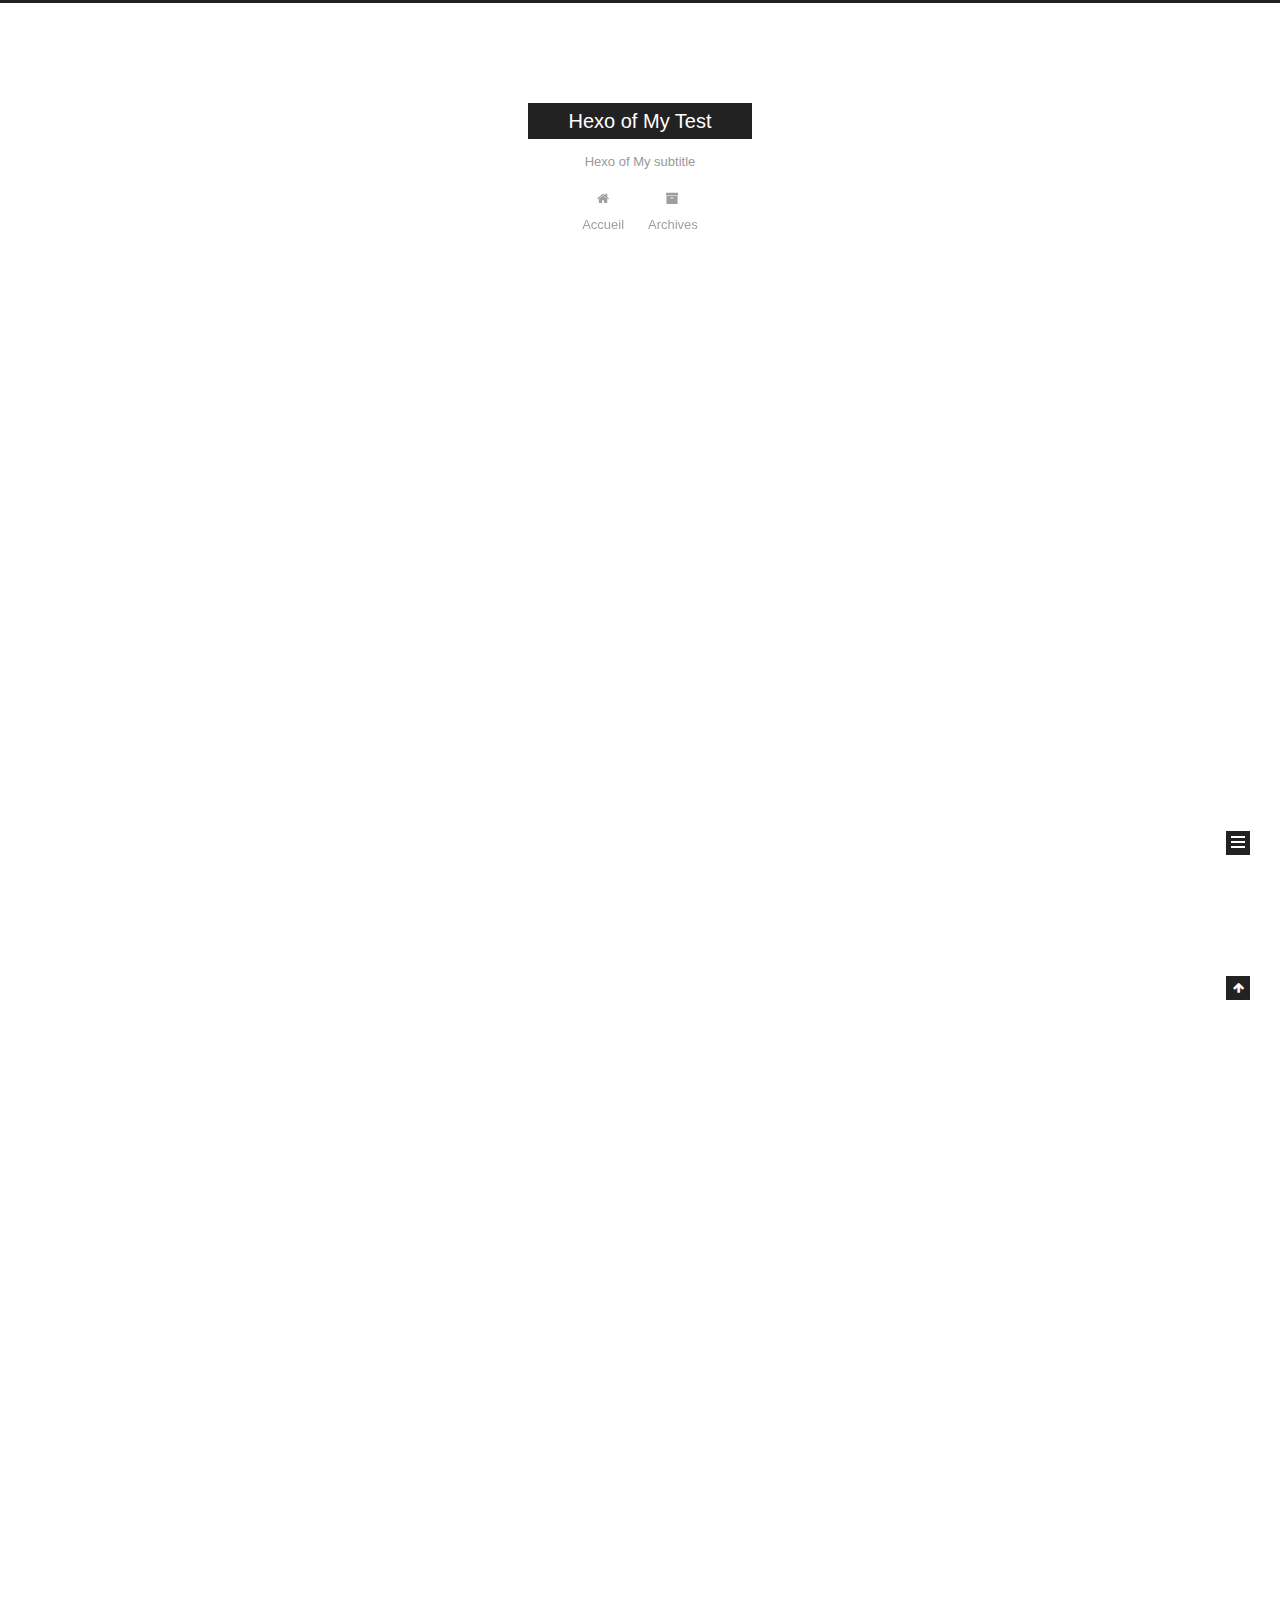
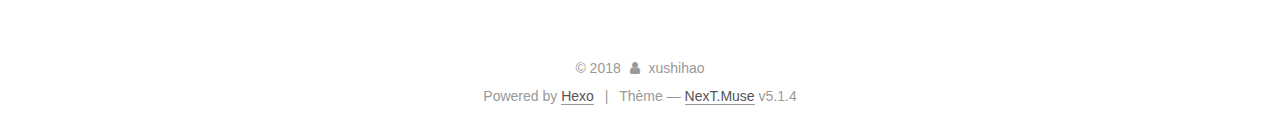
==== index.html @ 375bf076 "Site updated: 2018-01-05 14:27:54" ====
<!DOCTYPE html>



  


<html class="theme-next muse use-motion" lang="zh-CN">
<head>
  <meta charset="UTF-8"/>
<meta http-equiv="X-UA-Compatible" content="IE=edge" />
<meta name="viewport" content="width=device-width, initial-scale=1, maximum-scale=1"/>
<meta name="theme-color" content="#222">









<meta http-equiv="Cache-Control" content="no-transform" />
<meta http-equiv="Cache-Control" content="no-siteapp" />
















  
  
  <link href="/lib/fancybox/source/jquery.fancybox.css?v=2.1.5" rel="stylesheet" type="text/css" />







<link href="/lib/font-awesome/css/font-awesome.min.css?v=4.6.2" rel="stylesheet" type="text/css" />

<link href="/css/main.css?v=5.1.4" rel="stylesheet" type="text/css" />


  <link rel="apple-touch-icon" sizes="180x180" href="/images/apple-touch-icon-next.png?v=5.1.4">


  <link rel="icon" type="image/png" sizes="32x32" href="/images/favicon-32x32-next.png?v=5.1.4">


  <link rel="icon" type="image/png" sizes="16x16" href="/images/favicon-16x16-next.png?v=5.1.4">


  <link rel="mask-icon" href="/images/logo.svg?v=5.1.4" color="#222">





  <meta name="keywords" content="Hexo, NexT" />










<meta name="description" content="Hexo of My description">
<meta property="og:type" content="website">
<meta property="og:title" content="Hexo of My Test">
<meta property="og:url" content="http://shihaoxu.github.io/index.html">
<meta property="og:site_name" content="Hexo of My Test">
<meta property="og:description" content="Hexo of My description">
<meta property="og:locale" content="zh-CN">
<meta name="twitter:card" content="summary">
<meta name="twitter:title" content="Hexo of My Test">
<meta name="twitter:description" content="Hexo of My description">



<script type="text/javascript" id="hexo.configurations">
  var NexT = window.NexT || {};
  var CONFIG = {
    root: '/',
    scheme: 'Muse',
    version: '5.1.4',
    sidebar: {"position":"left","display":"post","offset":12,"b2t":false,"scrollpercent":false,"onmobile":false},
    fancybox: true,
    tabs: true,
    motion: {"enable":true,"async":false,"transition":{"post_block":"fadeIn","post_header":"slideDownIn","post_body":"slideDownIn","coll_header":"slideLeftIn","sidebar":"slideUpIn"}},
    duoshuo: {
      userId: '0',
      author: 'Author'
    },
    algolia: {
      applicationID: '',
      apiKey: '',
      indexName: '',
      hits: {"per_page":10},
      labels: {"input_placeholder":"Search for Posts","hits_empty":"We didn't find any results for the search: ${query}","hits_stats":"${hits} results found in ${time} ms"}
    }
  };
</script>



  <link rel="canonical" href="http://shihaoxu.github.io/"/>





  <title>Hexo of My Test</title>
  








</head>

<body itemscope itemtype="http://schema.org/WebPage" lang="zh-CN">

  
  
    
  

  <div class="container sidebar-position-left 
  page-home">
    <div class="headband"></div>

    <header id="header" class="header" itemscope itemtype="http://schema.org/WPHeader">
      <div class="header-inner"><div class="site-brand-wrapper">
  <div class="site-meta ">
    

    <div class="custom-logo-site-title">
      <a href="/"  class="brand" rel="start">
        <span class="logo-line-before"><i></i></span>
        <span class="site-title">Hexo of My Test</span>
        <span class="logo-line-after"><i></i></span>
      </a>
    </div>
      
        <p class="site-subtitle">Hexo of My subtitle</p>
      
  </div>

  <div class="site-nav-toggle">
    <button>
      <span class="btn-bar"></span>
      <span class="btn-bar"></span>
      <span class="btn-bar"></span>
    </button>
  </div>
</div>

<nav class="site-nav">
  

  
    <ul id="menu" class="menu">
      
        
        <li class="menu-item menu-item-home">
          <a href="/" rel="section">
            
              <i class="menu-item-icon fa fa-fw fa-home"></i> <br />
            
            Accueil
          </a>
        </li>
      
        
        <li class="menu-item menu-item-archives">
          <a href="/archives/" rel="section">
            
              <i class="menu-item-icon fa fa-fw fa-archive"></i> <br />
            
            Archives
          </a>
        </li>
      

      
    </ul>
  

  
</nav>



 </div>
    </header>

    <main id="main" class="main">
      <div class="main-inner">
        <div class="content-wrap">
          <div id="content" class="content">
            
  <section id="posts" class="posts-expand">
    
      

  

  
  
  

  <article class="post post-type-normal" itemscope itemtype="http://schema.org/Article">
  
  
  
  <div class="post-block">
    <link itemprop="mainEntityOfPage" href="http://shihaoxu.github.io/2018/01/05/文章标题/">

    <span hidden itemprop="author" itemscope itemtype="http://schema.org/Person">
      <meta itemprop="name" content="xushihao">
      <meta itemprop="description" content="">
      <meta itemprop="image" content="/images/avatar.gif">
    </span>

    <span hidden itemprop="publisher" itemscope itemtype="http://schema.org/Organization">
      <meta itemprop="name" content="Hexo of My Test">
    </span>

    
      <header class="post-header">

        
        
          <h1 class="post-title" itemprop="name headline">
                
                <a class="post-title-link" href="/2018/01/05/文章标题/" itemprop="url">文章标题</a></h1>
        

        <div class="post-meta">
          <span class="post-time">
            
              <span class="post-meta-item-icon">
                <i class="fa fa-calendar-o"></i>
              </span>
              
                <span class="post-meta-item-text">Posté le</span>
              
              <time title="Post created" itemprop="dateCreated datePublished" datetime="2018-01-05T14:06:37+08:00">
                2018-01-05
              </time>
            

            

            
          </span>

          

          
            
          

          
          

          

          

          

        </div>
      </header>
    

    
    
    
    <div class="post-body" itemprop="articleBody">

      
      

      
        
          
            <p>您好，欢迎来到污妖王的世界</p>

          
        
      
    </div>
    
    
    

    

    

    

    <footer class="post-footer">
      

      

      

      
      
        <div class="post-eof"></div>
      
    </footer>
  </div>
  
  
  
  </article>


    
      

  

  
  
  

  <article class="post post-type-normal" itemscope itemtype="http://schema.org/Article">
  
  
  
  <div class="post-block">
    <link itemprop="mainEntityOfPage" href="http://shihaoxu.github.io/2018/01/04/hello-world/">

    <span hidden itemprop="author" itemscope itemtype="http://schema.org/Person">
      <meta itemprop="name" content="xushihao">
      <meta itemprop="description" content="">
      <meta itemprop="image" content="/images/avatar.gif">
    </span>

    <span hidden itemprop="publisher" itemscope itemtype="http://schema.org/Organization">
      <meta itemprop="name" content="Hexo of My Test">
    </span>

    
      <header class="post-header">

        
        
          <h1 class="post-title" itemprop="name headline">
                
                <a class="post-title-link" href="/2018/01/04/hello-world/" itemprop="url">Hello World</a></h1>
        

        <div class="post-meta">
          <span class="post-time">
            
              <span class="post-meta-item-icon">
                <i class="fa fa-calendar-o"></i>
              </span>
              
                <span class="post-meta-item-text">Posté le</span>
              
              <time title="Post created" itemprop="dateCreated datePublished" datetime="2018-01-04T15:15:07+08:00">
                2018-01-04
              </time>
            

            

            
          </span>

          

          
            
          

          
          

          

          

          

        </div>
      </header>
    

    
    
    
    <div class="post-body" itemprop="articleBody">

      
      

      
        
          
            <p>Welcome to <a href="https://hexo.io/" target="_blank" rel="noopener">Hexo</a>! This is your very first post. Check <a href="https://hexo.io/docs/" target="_blank" rel="noopener">documentation</a> for more info. If you get any problems when using Hexo, you can find the answer in <a href="https://hexo.io/docs/troubleshooting.html" target="_blank" rel="noopener">troubleshooting</a> or you can ask me on <a href="https://github.com/hexojs/hexo/issues" target="_blank" rel="noopener">GitHub</a>.</p>
<h2 id="Quick-Start"><a href="#Quick-Start" class="headerlink" title="Quick Start"></a>Quick Start</h2><h3 id="Create-a-new-post"><a href="#Create-a-new-post" class="headerlink" title="Create a new post"></a>Create a new post</h3><figure class="highlight bash"><table><tr><td class="gutter"><pre><span class="line">1</span><br></pre></td><td class="code"><pre><span class="line">$ hexo new <span class="string">"My New Post"</span></span><br></pre></td></tr></table></figure>
<p>More info: <a href="https://hexo.io/docs/writing.html" target="_blank" rel="noopener">Writing</a></p>
<h3 id="Run-server"><a href="#Run-server" class="headerlink" title="Run server"></a>Run server</h3><figure class="highlight bash"><table><tr><td class="gutter"><pre><span class="line">1</span><br></pre></td><td class="code"><pre><span class="line">$ hexo server</span><br></pre></td></tr></table></figure>
<p>More info: <a href="https://hexo.io/docs/server.html" target="_blank" rel="noopener">Server</a></p>
<h3 id="Generate-static-files"><a href="#Generate-static-files" class="headerlink" title="Generate static files"></a>Generate static files</h3><figure class="highlight bash"><table><tr><td class="gutter"><pre><span class="line">1</span><br></pre></td><td class="code"><pre><span class="line">$ hexo generate</span><br></pre></td></tr></table></figure>
<p>More info: <a href="https://hexo.io/docs/generating.html" target="_blank" rel="noopener">Generating</a></p>
<h3 id="Deploy-to-remote-sites"><a href="#Deploy-to-remote-sites" class="headerlink" title="Deploy to remote sites"></a>Deploy to remote sites</h3><figure class="highlight bash"><table><tr><td class="gutter"><pre><span class="line">1</span><br></pre></td><td class="code"><pre><span class="line">$ hexo deploy</span><br></pre></td></tr></table></figure>
<p>More info: <a href="https://hexo.io/docs/deployment.html" target="_blank" rel="noopener">Deployment</a></p>

          
        
      
    </div>
    
    
    

    

    

    

    <footer class="post-footer">
      

      

      

      
      
        <div class="post-eof"></div>
      
    </footer>
  </div>
  
  
  
  </article>


    
  </section>

  


          </div>
          


          

        </div>
        
          
  
  <div class="sidebar-toggle">
    <div class="sidebar-toggle-line-wrap">
      <span class="sidebar-toggle-line sidebar-toggle-line-first"></span>
      <span class="sidebar-toggle-line sidebar-toggle-line-middle"></span>
      <span class="sidebar-toggle-line sidebar-toggle-line-last"></span>
    </div>
  </div>

  <aside id="sidebar" class="sidebar">
    
    <div class="sidebar-inner">

      

      

      <section class="site-overview-wrap sidebar-panel sidebar-panel-active">
        <div class="site-overview">
          <div class="site-author motion-element" itemprop="author" itemscope itemtype="http://schema.org/Person">
            
              <p class="site-author-name" itemprop="name">xushihao</p>
              <p class="site-description motion-element" itemprop="description">Hexo of My description</p>
          </div>

          <nav class="site-state motion-element">

            
              <div class="site-state-item site-state-posts">
              
                <a href="/archives/">
              
                  <span class="site-state-item-count">2</span>
                  <span class="site-state-item-name">articles</span>
                </a>
              </div>
            

            

            

          </nav>

          

          

          
          

          
          

          

        </div>
      </section>

      

      

    </div>
  </aside>


        
      </div>
    </main>

    <footer id="footer" class="footer">
      <div class="footer-inner">
        <div class="copyright">&copy; <span itemprop="copyrightYear">2018</span>
  <span class="with-love">
    <i class="fa fa-user"></i>
  </span>
  <span class="author" itemprop="copyrightHolder">xushihao</span>

  
</div>


  <div class="powered-by">Powered by <a class="theme-link" target="_blank" href="https://hexo.io">Hexo</a></div>



  <span class="post-meta-divider">|</span>



  <div class="theme-info">Thème &mdash; <a class="theme-link" target="_blank" href="https://github.com/iissnan/hexo-theme-next">NexT.Muse</a> v5.1.4</div>




        







        
      </div>
    </footer>

    
      <div class="back-to-top">
        <i class="fa fa-arrow-up"></i>
        
      </div>
    

    

  </div>

  

<script type="text/javascript">
  if (Object.prototype.toString.call(window.Promise) !== '[object Function]') {
    window.Promise = null;
  }
</script>









  












  
  
    <script type="text/javascript" src="/lib/jquery/index.js?v=2.1.3"></script>
  

  
  
    <script type="text/javascript" src="/lib/fastclick/lib/fastclick.min.js?v=1.0.6"></script>
  

  
  
    <script type="text/javascript" src="/lib/jquery_lazyload/jquery.lazyload.js?v=1.9.7"></script>
  

  
  
    <script type="text/javascript" src="/lib/velocity/velocity.min.js?v=1.2.1"></script>
  

  
  
    <script type="text/javascript" src="/lib/velocity/velocity.ui.min.js?v=1.2.1"></script>
  

  
  
    <script type="text/javascript" src="/lib/fancybox/source/jquery.fancybox.pack.js?v=2.1.5"></script>
  


  


  <script type="text/javascript" src="/js/src/utils.js?v=5.1.4"></script>

  <script type="text/javascript" src="/js/src/motion.js?v=5.1.4"></script>



  
  

  

  


  <script type="text/javascript" src="/js/src/bootstrap.js?v=5.1.4"></script>



  


  




	





  





  












  





  

  

  

  
  

  

  

  

</body>
</html>
---- css/main.css ----
/* normalize.css v3.0.2 | MIT License | git.io/normalize */
html {
  font-family: sans-serif; /* 1 */
  -ms-text-size-adjust: 100%; /* 2 */
  -webkit-text-size-adjust: 100%; /* 2 */
}
body {
  margin: 0;
}
article,
aside,
details,
figcaption,
figure,
footer,
header,
hgroup,
main,
menu,
nav,
section,
summary {
  display: block;
}
audio,
canvas,
progress,
video {
  display: inline-block; /* 1 */
  vertical-align: baseline; /* 2 */
}
audio:not([controls]) {
  display: none;
  height: 0;
}
[hidden],
template {
  display: none;
}
a {
  background-color: transparent;
}
a:active,
a:hover {
  outline: 0;
}
abbr[title] {
  border-bottom: 1px dotted;
}
b,
strong {
  font-weight: bold;
}
dfn {
  font-style: italic;
}
h1 {
  font-size: 2em;
  margin: 0.67em 0;
}
mark {
  background: #ff0;
  color: #000;
}
small {
  font-size: 80%;
}
sub,
sup {
  font-size: 75%;
  line-height: 0;
  position: relative;
  vertical-align: baseline;
}
sup {
  top: -0.5em;
}
sub {
  bottom: -0.25em;
}
img {
  border: 0;
}
svg:not(:root) {
  overflow: hidden;
}
figure {
  margin: 1em 40px;
}
hr {
  -moz-box-sizing: content-box;
  box-sizing: content-box;
  height: 0;
}
pre {
  overflow: auto;
}
code,
kbd,
pre,
samp {
  font-family: monospace, monospace;
  font-size: 1em;
}
button,
input,
optgroup,
select,
textarea {
  color: inherit; /* 1 */
  font: inherit; /* 2 */
  margin: 0; /* 3 */
}
button {
  overflow: visible;
}
button,
select {
  text-transform: none;
}
button,
html input[type="button"],
input[type="reset"],
input[type="submit"] {
  -webkit-appearance: button; /* 2 */
  cursor: pointer; /* 3 */
}
button[disabled],
html input[disabled] {
  cursor: default;
}
button::-moz-focus-inner,
input::-moz-focus-inner {
  border: 0;
  padding: 0;
}
input {
  line-height: normal;
}
input[type="checkbox"],
input[type="radio"] {
  box-sizing: border-box; /* 1 */
  padding: 0; /* 2 */
}
input[type="number"]::-webkit-inner-spin-button,
input[type="number"]::-webkit-outer-spin-button {
  height: auto;
}
input[type="search"] {
  -webkit-appearance: textfield; /* 1 */
  -moz-box-sizing: content-box;
  -webkit-box-sizing: content-box; /* 2 */
  box-sizing: content-box;
}
input[type="search"]::-webkit-search-cancel-button,
input[type="search"]::-webkit-search-decoration {
  -webkit-appearance: none;
}
fieldset {
  border: 1px solid #c0c0c0;
  margin: 0 2px;
  padding: 0.35em 0.625em 0.75em;
}
legend {
  border: 0; /* 1 */
  padding: 0; /* 2 */
}
textarea {
  overflow: auto;
}
optgroup {
  font-weight: bold;
}
table {
  border-collapse: collapse;
  border-spacing: 0;
}
td,
th {
  padding: 0;
}
::selection {
  background: #262a30;
  color: #fff;
}
body {
  position: relative;
  font-family: 'Lato', "PingFang SC", "Microsoft YaHei", sans-serif;
  font-size: 14px;
  line-height: 2;
  color: #555;
  background: #fff;
}
@media (max-width: 767px) {
  body {
    padding-right: 0 !important;
  }
}
@media (min-width: 768px) and (max-width: 991px) {
  body {
    padding-right: 0 !important;
  }
}
@media (min-width: 1600px) {
  body {
    font-size: 16px;
  }
}
h1,
h2,
h3,
h4,
h5,
h6 {
  margin: 0;
  padding: 0;
  font-weight: bold;
  line-height: 1.5;
  font-family: 'Lato', "PingFang SC", "Microsoft YaHei", sans-serif;
}
h2,
h3,
h4,
h5,
h6 {
  margin: 20px 0 15px;
}
h1 {
  font-size: 22px;
}
@media (max-width: 767px) {
  h1 {
    font-size: 18px;
  }
}
h2 {
  font-size: 20px;
}
@media (max-width: 767px) {
  h2 {
    font-size: 16px;
  }
}
h3 {
  font-size: 18px;
}
@media (max-width: 767px) {
  h3 {
    font-size: 14px;
  }
}
h4 {
  font-size: 16px;
}
@media (max-width: 767px) {
  h4 {
    font-size: 12px;
  }
}
h5 {
  font-size: 14px;
}
@media (max-width: 767px) {
  h5 {
    font-size: 10px;
  }
}
h6 {
  font-size: 12px;
}
@media (max-width: 767px) {
  h6 {
    font-size: 8px;
  }
}
p {
  margin: 0 0 20px 0;
}
a {
  color: #555;
  text-decoration: none;
  outline: none;
  border-bottom: 1px solid #999;
  word-wrap: break-word;
}
a:hover {
  color: #222;
  border-bottom-color: #222;
}
blockquote {
  margin: 0;
  padding: 0;
}
img {
  display: block;
  margin: auto;
  max-width: 100%;
  height: auto;
}
hr {
  margin: 40px 0;
  height: 3px;
  border: none;
  background-color: #ddd;
  background-image: repeating-linear-gradient(-45deg, #fff, #fff 4px, transparent 4px, transparent 8px);
}
blockquote {
  padding: 0 15px;
  color: #666;
  border-left: 4px solid #ddd;
}
blockquote cite::before {
  content: "-";
  padding: 0 5px;
}
dt {
  font-weight: 700;
}
dd {
  margin: 0;
  padding: 0;
}
kbd {
  border: 1px solid #ccc;
  border-radius: 0.2em;
  box-shadow: 0.1em 0.1em 0.2em rgba(0,0,0,0.1);
  background-color: #f9f9f9;
  font-family: inherit;
  background-image: -webkit-linear-gradient(top, #eee, #fff, #eee);
  padding: 0.1em 0.3em;
  white-space: nowrap;
}
.text-left {
  text-align: left;
}
.text-center {
  text-align: center;
}
.text-right {
  text-align: right;
}
.text-justify {
  text-align: justify;
}
.text-nowrap {
  white-space: nowrap;
}
.text-lowercase {
  text-transform: lowercase;
}
.text-uppercase {
  text-transform: uppercase;
}
.text-capitalize {
  text-transform: capitalize;
}
.center-block {
  display: block;
  margin-left: auto;
  margin-right: auto;
}
.clearfix:before,
.clearfix:after {
  content: " ";
  display: table;
}
.clearfix:after {
  clear: both;
}
.pullquote {
  width: 45%;
}
.pullquote.left {
  float: left;
  margin-left: 5px;
  margin-right: 10px;
}
.pullquote.right {
  float: right;
  margin-left: 10px;
  margin-right: 5px;
}
.affix.affix.affix {
  position: fixed;
}
.translation {
  margin-top: -20px;
  font-size: 14px;
  color: #999;
}
.scrollbar-measure {
  width: 100px;
  height: 100px;
  overflow: scroll;
  position: absolute;
  top: -9999px;
}
.use-motion .motion-element {
  opacity: 0;
}
table {
  margin: 20px 0;
  width: 100%;
  border-collapse: collapse;
  border-spacing: 0;
  border: 1px solid #ddd;
  font-size: 14px;
  table-layout: fixed;
  word-wrap: break-all;
}
table>tbody>tr:nth-of-type(odd) {
  background-color: #f9f9f9;
}
table>tbody>tr:hover {
  background-color: #f5f5f5;
}
caption,
th,
td {
  padding: 8px;
  text-align: left;
  vertical-align: middle;
  font-weight: normal;
}
th,
td {
  border-bottom: 3px solid #ddd;
  border-right: 1px solid #eee;
}
th {
  padding-bottom: 10px;
  font-weight: 700;
}
td {
  border-bottom-width: 1px;
}
html,
body {
  height: 100%;
}
.container {
  position: relative;
  min-height: 100%;
}
.header-inner {
  margin: 0 auto;
  padding: 100px 0 70px;
  width: 700px;
}
@media (min-width: 1600px) {
  .container .header-inner {
    width: 900px;
  }
}
.main {
  padding-bottom: 150px;
}
.main-inner {
  margin: 0 auto;
  width: 700px;
}
@media (min-width: 1600px) {
  .container .main-inner {
    width: 900px;
  }
}
.footer {
  position: absolute;
  left: 0;
  bottom: 0;
  width: 100%;
  min-height: 50px;
}
.footer-inner {
  box-sizing: border-box;
  margin: 20px auto;
  width: 700px;
}
@media (min-width: 1600px) {
  .container .footer-inner {
    width: 900px;
  }
}
pre,
.highlight {
  overflow: auto;
  margin: 20px 0;
  padding: 0;
  font-size: 13px;
  color: #4d4d4c;
  background: #f7f7f7;
  line-height: 1.6;
}
pre,
code {
  font-family: consolas, Menlo, "PingFang SC", "Microsoft YaHei", monospace;
}
code {
  padding: 2px 4px;
  word-wrap: break-word;
  color: #555;
  background: #eee;
  border-radius: 3px;
  font-size: 13px;
}
pre {
  padding: 10px;
}
pre code {
  padding: 0;
  color: #4d4d4c;
  background: none;
  text-shadow: none;
}
.highlight {
  border-radius: 1px;
}
.highlight pre {
  border: none;
  margin: 0;
  padding: 10px 0;
}
.highlight table {
  margin: 0;
  width: auto;
  border: none;
}
.highlight td {
  border: none;
  padding: 0;
}
.highlight figcaption {
  font-size: 1em;
  color: #4d4d4c;
  line-height: 1em;
  margin-bottom: 1em;
}
.highlight figcaption:before,
.highlight figcaption:after {
  content: " ";
  display: table;
}
.highlight figcaption:after {
  clear: both;
}
.highlight figcaption a {
  float: right;
  color: #4d4d4c;
}
.highlight figcaption a:hover {
  border-bottom-color: #4d4d4c;
}
.highlight .gutter pre {
  padding-left: 10px;
  padding-right: 10px;
  color: #869194;
  text-align: right;
  background-color: #eff2f3;
}
.highlight .code pre {
  width: 100%;
  padding-left: 10px;
  padding-right: 10px;
  background-color: #f7f7f7;
}
.highlight .line {
  height: 20px;
}
.gutter {
  -webkit-user-select: none;
  -moz-user-select: none;
  -ms-user-select: none;
  user-select: none;
}
.gist table {
  width: auto;
}
.gist table td {
  border: none;
}
pre .deletion {
  background: #fdd;
}
pre .addition {
  background: #dfd;
}
pre .meta {
  color: #8959a8;
}
pre .comment {
  color: #8e908c;
}
pre .variable,
pre .attribute,
pre .tag,
pre .regexp,
pre .ruby .constant,
pre .xml .tag .title,
pre .xml .pi,
pre .xml .doctype,
pre .html .doctype,
pre .css .id,
pre .css .class,
pre .css .pseudo {
  color: #c82829;
}
pre .number,
pre .preprocessor,
pre .built_in,
pre .literal,
pre .params,
pre .constant,
pre .command {
  color: #f5871f;
}
pre .ruby .class .title,
pre .css .rules .attribute,
pre .string,
pre .value,
pre .inheritance,
pre .header,
pre .ruby .symbol,
pre .xml .cdata,
pre .special,
pre .number,
pre .formula {
  color: #718c00;
}
pre .title,
pre .css .hexcolor {
  color: #3e999f;
}
pre .function,
pre .python .decorator,
pre .python .title,
pre .ruby .function .title,
pre .ruby .title .keyword,
pre .perl .sub,
pre .javascript .title,
pre .coffeescript .title {
  color: #4271ae;
}
pre .keyword,
pre .javascript .function {
  color: #8959a8;
}
.full-image.full-image.full-image.full-image {
  border: none;
  max-width: 100%;
  width: auto;
  margin: 20px auto 25px;
}
@media (min-width: 992px) {
  .full-image.full-image.full-image.full-image {
    max-width: none;
    width: 110%;
    margin: 25px -5%;
  }
}
.blockquote-center,
.page-home .post-type-quote blockquote,
.page-post-detail .post-type-quote blockquote {
  position: relative;
  margin: 40px 0;
  padding: 0;
  border-left: none;
  text-align: center;
}
.blockquote-center::before,
.page-home .post-type-quote blockquote::before,
.page-post-detail .post-type-quote blockquote::before,
.blockquote-center::after,
.page-home .post-type-quote blockquote::after,
.page-post-detail .post-type-quote blockquote::after {
  position: absolute;
  content: ' ';
  display: block;
  width: 100%;
  height: 24px;
  opacity: 0.2;
  background-repeat: no-repeat;
  background-position: 0 -6px;
  background-size: 22px 22px;
}
.blockquote-center::before,
.page-home .post-type-quote blockquote::before,
.page-post-detail .post-type-quote blockquote::before {
  top: -20px;
  background-image: url("../images/quote-l.svg");
  border-top: 1px solid #ccc;
}
.blockquote-center::after,
.page-home .post-type-quote blockquote::after,
.page-post-detail .post-type-quote blockquote::after {
  bottom: -20px;
  background-image: url("../images/quote-r.svg");
  border-bottom: 1px solid #ccc;
  background-position: 100% 8px;
}
.blockquote-center p,
.page-home .post-type-quote blockquote p,
.page-post-detail .post-type-quote blockquote p,
.blockquote-center div,
.page-home .post-type-quote blockquote div,
.page-post-detail .post-type-quote blockquote div {
  text-align: center;
}
.post .post-body .group-picture img {
  box-sizing: border-box;
  padding: 0 3px;
  border: none;
}
.post .group-picture-row {
  overflow: hidden;
  margin-top: 6px;
}
.post .group-picture-row:first-child {
  margin-top: 0;
}
.post .group-picture-column {
  float: left;
}
.page-post-detail .post-body .group-picture-column {
  float: none;
  margin-top: 10px;
  width: auto !important;
}
.page-post-detail .post-body .group-picture-column img {
  margin: 0 auto;
}
.page-archive .group-picture-container {
  overflow: hidden;
}
.page-archive .group-picture-row {
  float: left;
}
.page-archive .group-picture-row:first-child {
  margin-top: 6px;
}
.page-archive .group-picture-column {
  max-width: 150px;
  max-height: 150px;
}
.post-body .note {
  position: relative;
  padding: 15px;
  margin-bottom: 20px;
  border: 1px solid #eee;
  border-left-width: 5px;
  border-radius: 3px;
}
.post-body .note h2,
.post-body .note h3,
.post-body .note h4,
.post-body .note h5,
.post-body .note h6 {
  margin-top: 0;
  margin-bottom: 0;
  border-bottom: initial;
  padding-top: 0 !important;
}
.post-body .note p:first-child,
.post-body .note ul:first-child,
.post-body .note ol:first-child,
.post-body .note table:first-child,
.post-body .note pre:first-child,
.post-body .note blockquote:first-child {
  margin-top: 0;
}
.post-body .note p:last-child,
.post-body .note ul:last-child,
.post-body .note ol:last-child,
.post-body .note table:last-child,
.post-body .note pre:last-child,
.post-body .note blockquote:last-child {
  margin-bottom: 0;
}
.post-body .note.default {
  border-left-color: #777;
}
.post-body .note.default h2,
.post-body .note.default h3,
.post-body .note.default h4,
.post-body .note.default h5,
.post-body .note.default h6 {
  color: #777;
}
.post-body .note.primary {
  border-left-color: #6f42c1;
}
.post-body .note.primary h2,
.post-body .note.primary h3,
.post-body .note.primary h4,
.post-body .note.primary h5,
.post-body .note.primary h6 {
  color: #6f42c1;
}
.post-body .note.info {
  border-left-color: #428bca;
}
.post-body .note.info h2,
.post-body .note.info h3,
.post-body .note.info h4,
.post-body .note.info h5,
.post-body .note.info h6 {
  color: #428bca;
}
.post-body .note.success {
  border-left-color: #5cb85c;
}
.post-body .note.success h2,
.post-body .note.success h3,
.post-body .note.success h4,
.post-body .note.success h5,
.post-body .note.success h6 {
  color: #5cb85c;
}
.post-body .note.warning {
  border-left-color: #f0ad4e;
}
.post-body .note.warning h2,
.post-body .note.warning h3,
.post-body .note.warning h4,
.post-body .note.warning h5,
.post-body .note.warning h6 {
  color: #f0ad4e;
}
.post-body .note.danger {
  border-left-color: #d9534f;
}
.post-body .note.danger h2,
.post-body .note.danger h3,
.post-body .note.danger h4,
.post-body .note.danger h5,
.post-body .note.danger h6 {
  color: #d9534f;
}
.post-body .label {
  display: inline;
  padding: 0 2px;
  white-space: nowrap;
}
.post-body .label.default {
  background-color: #f0f0f0;
}
.post-body .label.primary {
  background-color: #efe6f7;
}
.post-body .label.info {
  background-color: #e5f2f8;
}
.post-body .label.success {
  background-color: #e7f4e9;
}
.post-body .label.warning {
  background-color: #fcf6e1;
}
.post-body .label.danger {
  background-color: #fae8eb;
}
.post-body .tabs {
  position: relative;
  display: block;
  margin-bottom: 20px;
  padding-top: 10px;
}
.post-body .tabs ul.nav-tabs {
  margin: 0;
  padding: 0;
  display: flex;
  margin-bottom: -1px;
}
@media (max-width: 413px) {
  .post-body .tabs ul.nav-tabs {
    display: block;
    margin-bottom: 5px;
  }
}
.post-body .tabs ul.nav-tabs li.tab {
  list-style-type: none !important;
  margin: 0 0.25em 0 0;
  border-top: 3px solid transparent;
  border-left: 1px solid transparent;
  border-right: 1px solid transparent;
}
@media (max-width: 413px) {
  .post-body .tabs ul.nav-tabs li.tab {
    margin: initial;
    border-top: 1px solid transparent;
    border-left: 3px solid transparent;
    border-right: 1px solid transparent;
    border-bottom: 1px solid transparent;
  }
}
.post-body .tabs ul.nav-tabs li.tab a {
  outline: 0;
  border-bottom: initial;
  display: block;
  line-height: 1.8em;
  padding: 0.25em 0.75em;
  transition-duration: 0.2s;
  transition-timing-function: ease-out;
  transition-delay: 0s;
}
.post-body .tabs ul.nav-tabs li.tab a i {
  width: 1.285714285714286em;
}
.post-body .tabs ul.nav-tabs li.tab.active {
  border-top: 3px solid #fc6423;
  border-left: 1px solid #ddd;
  border-right: 1px solid #ddd;
  background-color: #fff;
}
@media (max-width: 413px) {
  .post-body .tabs ul.nav-tabs li.tab.active {
    border-top: 1px solid #ddd;
    border-left: 3px solid #fc6423;
    border-right: 1px solid #ddd;
    border-bottom: 1px solid #ddd;
  }
}
.post-body .tabs ul.nav-tabs li.tab.active a {
  cursor: default;
  color: #555;
}
.post-body .tabs .tab-content {
  background-color: #fff;
}
.post-body .tabs .tab-content .tab-pane {
  border: 1px solid #ddd;
  padding: 20px 20px 0 20px;
}
.post-body .tabs .tab-content .tab-pane:not(.active) {
  display: none !important;
}
.post-body .tabs .tab-content .tab-pane.active {
  display: block !important;
}
.btn {
  display: inline-block;
  padding: 0 20px;
  font-size: 14px;
  color: #fff;
  background: #222;
  border: 2px solid #222;
  text-decoration: none;
  border-radius: 0;
  transition-property: background-color;
  transition-duration: 0.2s;
  transition-timing-function: ease-in-out;
  transition-delay: 0s;
  line-height: 2;
}
.btn:hover {
  border-color: #222;
  color: #222;
  background: #fff;
}
.btn +.btn {
  margin: 0 0 8px 8px;
}
.btn .fa-fw {
  width: 1.285714285714286em;
  text-align: left;
}
.btn-bar {
  display: block;
  width: 22px;
  height: 2px;
  background: #555;
  border-radius: 1px;
}
.btn-bar+.btn-bar {
  margin-top: 4px;
}
.pagination {
  margin: 120px 0 40px;
  text-align: center;
  border-top: 1px solid #eee;
}
.page-number-basic,
.pagination .prev,
.pagination .next,
.pagination .page-number,
.pagination .space {
  display: inline-block;
  position: relative;
  top: -1px;
  margin: 0 10px;
  padding: 0 11px;
}
@media (max-width: 767px) {
  .page-number-basic,
  .pagination .prev,
  .pagination .next,
  .pagination .page-number,
  .pagination .space {
    margin: 0 5px;
  }
}
.pagination .prev,
.pagination .next,
.pagination .page-number {
  border-bottom: 0;
  border-top: 1px solid #eee;
  transition-property: border-color;
  transition-duration: 0.2s;
  transition-timing-function: ease-in-out;
  transition-delay: 0s;
}
.pagination .prev:hover,
.pagination .next:hover,
.pagination .page-number:hover {
  border-top-color: #222;
}
.pagination .space {
  padding: 0;
  margin: 0;
}
.pagination .prev {
  margin-left: 0;
}
.pagination .next {
  margin-right: 0;
}
.pagination .page-number.current {
  color: #fff;
  background: #ccc;
  border-top-color: #ccc;
}
@media (max-width: 767px) {
  .pagination {
    border-top: none;
  }
  .pagination .prev,
  .pagination .next,
  .pagination .page-number {
    margin-bottom: 10px;
    border-top: 0;
    border-bottom: 1px solid #eee;
    padding: 0 10px;
  }
  .pagination .prev:hover,
  .pagination .next:hover,
  .pagination .page-number:hover {
    border-bottom-color: #222;
  }
}
.comments {
  margin: 60px 20px 0;
}
.tag-cloud {
  text-align: center;
}
.tag-cloud a {
  display: inline-block;
  margin: 10px;
}
.back-to-top {
  box-sizing: border-box;
  position: fixed;
  bottom: -100px;
  right: 30px;
  z-index: 1050;
  padding: 0 6px;
  width: 24px;
  background: #222;
  font-size: 12px;
  opacity: 1;
  color: #fff;
  cursor: pointer;
  text-align: center;
  -webkit-transform: translateZ(0);
  transition-property: bottom;
  transition-duration: 0.2s;
  transition-timing-function: ease-in-out;
  transition-delay: 0s;
}
@media (min-width: 768px) and (max-width: 991px) {
  .back-to-top {
    display: none !important;
  }
}
@media (max-width: 767px) {
  .back-to-top {
    display: none !important;
  }
}
.back-to-top.back-to-top-on {
  bottom: 19px;
}
.header {
  background: transparent;
}
.header-inner {
  position: relative;
}
.headband {
  height: 3px;
  background: #222;
}
.site-meta {
  margin: 0;
  text-align: center;
}
@media (max-width: 767px) {
  .site-meta {
    text-align: center;
  }
}
.brand {
  position: relative;
  display: inline-block;
  padding: 0 40px;
  color: #fff;
  background: #222;
  border-bottom: none;
}
.brand:hover {
  color: #fff;
}
.logo {
  display: inline-block;
  margin-right: 5px;
  line-height: 36px;
  vertical-align: top;
}
.site-title {
  display: inline-block;
  vertical-align: top;
  line-height: 36px;
  font-size: 20px;
  font-weight: normal;
  font-family: 'Lato', "PingFang SC", "Microsoft YaHei", sans-serif;
}
.site-subtitle {
  margin-top: 10px;
  font-size: 13px;
  color: #999;
}
.use-motion .brand {
  opacity: 0;
}
.use-motion .logo,
.use-motion .site-title,
.use-motion .site-subtitle {
  opacity: 0;
  position: relative;
  top: -10px;
}
.site-nav-toggle {
  display: none;
  position: absolute;
  top: 10px;
  left: 10px;
}
@media (max-width: 767px) {
  .site-nav-toggle {
    display: block;
  }
}
.site-nav-toggle button {
  margin-top: 2px;
  padding: 9px 10px;
  background: transparent;
  border: none;
}
@media (max-width: 767px) {
  .site-nav {
    display: none;
    margin: 0 -10px;
    padding: 0 10px;
    clear: both;
    border-top: 1px solid #ddd;
  }
}
@media (min-width: 768px) and (max-width: 991px) {
  .site-nav {
    display: block !important;
  }
}
@media (min-width: 992px) {
  .site-nav {
    display: block !important;
  }
}
.menu {
  margin-top: 20px;
  padding-left: 0;
  text-align: center;
}
.menu .menu-item {
  display: inline-block;
  margin: 0 10px;
  list-style: none;
}
@media screen and (max-width: 767px) {
  .menu .menu-item {
    margin-top: 10px;
  }
}
.menu .menu-item a {
  display: block;
  font-size: 13px;
  line-height: inherit;
  border-bottom: 1px solid transparent;
  transition-property: border-color;
  transition-duration: 0.2s;
  transition-timing-function: ease-in-out;
  transition-delay: 0s;
}
.menu .menu-item a:hover {
  border-bottom-color: #222;
}
.menu .menu-item .fa {
  margin-right: 5px;
}
.use-motion .menu-item {
  opacity: 0;
}
.post-body {
  font-family: 'Lato', "PingFang SC", "Microsoft YaHei", sans-serif;
}
@media (max-width: 767px) {
  .post-body {
    word-break: break-word;
  }
}
.post-body .fancybox img {
  display: block !important;
  margin: 0 auto;
  cursor: pointer;
  cursor: zoom-in;
  cursor: -webkit-zoom-in;
}
.post-body .image-caption,
.post-body .figure .caption {
  margin: -20px auto 15px;
  text-align: center;
  font-size: 14px;
  color: #999;
  font-weight: bold;
  line-height: 1;
}
.post-sticky-flag {
  display: inline-block;
  font-size: 16px;
  -ms-transform: rotate(30deg);
  -webkit-transform: rotate(30deg);
  -moz-transform: rotate(30deg);
  -ms-transform: rotate(30deg);
  -o-transform: rotate(30deg);
  transform: rotate(30deg);
}
.use-motion .post-block,
.use-motion .pagination,
.use-motion .comments {
  opacity: 0;
}
.use-motion .post-header {
  opacity: 0;
}
.use-motion .post-body {
  opacity: 0;
}
.use-motion .collection-title {
  opacity: 0;
}
.posts-expand {
  padding-top: 40px;
}
@media (max-width: 767px) {
  .posts-expand {
    margin: 0 20px;
  }
  .post-body pre .gutter pre {
    padding-right: 10px;
  }
  .post-body .highlight {
    margin-left: 0px;
    margin-right: 0px;
    padding: 0;
  }
  .post-body .highlight .gutter pre {
    padding-right: 10px;
  }
}
@media (min-width: 992px) {
  .posts-expand .post-body {
    text-align: justify;
  }
}
.posts-expand .post-body h2,
.posts-expand .post-body h3,
.posts-expand .post-body h4,
.posts-expand .post-body h5,
.posts-expand .post-body h6 {
  padding-top: 10px;
}
.posts-expand .post-body h2 .header-anchor,
.posts-expand .post-body h3 .header-anchor,
.posts-expand .post-body h4 .header-anchor,
.posts-expand .post-body h5 .header-anchor,
.posts-expand .post-body h6 .header-anchor {
  float: right;
  margin-left: 10px;
  color: #ccc;
  border-bottom-style: none;
  visibility: hidden;
}
.posts-expand .post-body h2 .header-anchor:hover,
.posts-expand .post-body h3 .header-anchor:hover,
.posts-expand .post-body h4 .header-anchor:hover,
.posts-expand .post-body h5 .header-anchor:hover,
.posts-expand .post-body h6 .header-anchor:hover {
  color: inherit;
}
.posts-expand .post-body h2:hover .header-anchor,
.posts-expand .post-body h3:hover .header-anchor,
.posts-expand .post-body h4:hover .header-anchor,
.posts-expand .post-body h5:hover .header-anchor,
.posts-expand .post-body h6:hover .header-anchor {
  visibility: visible;
}
.posts-expand .post-body ul li {
  list-style: circle;
}
.posts-expand .post-body img {
  box-sizing: border-box;
  margin: auto;
  padding: 3px;
  border: 1px solid #ddd;
}
.posts-expand .post-body .fancybox img {
  margin: 0 auto 25px;
}
@media (max-width: 767px) {
  .posts-collapse {
    margin: 0 20px;
  }
  .posts-collapse .post-title,
  .posts-collapse .post-meta {
    display: block;
    width: auto;
    text-align: left;
  }
}
.posts-collapse {
  position: relative;
  z-index: 1010;
  margin-left: 55px;
}
.posts-collapse::after {
  content: " ";
  position: absolute;
  top: 20px;
  left: 0;
  margin-left: -2px;
  width: 4px;
  height: 100%;
  background: #f5f5f5;
  z-index: -1;
}
@media (max-width: 767px) {
  .posts-collapse {
    margin: 0 20px;
  }
}
.posts-collapse .collection-title {
  position: relative;
  margin: 60px 0;
}
.posts-collapse .collection-title h1,
.posts-collapse .collection-title h2 {
  margin-left: 20px;
}
.posts-collapse .collection-title small {
  color: #bbb;
  margin-left: 5px;
}
.posts-collapse .collection-title::before {
  content: " ";
  position: absolute;
  left: 0;
  top: 50%;
  margin-left: -4px;
  margin-top: -4px;
  width: 8px;
  height: 8px;
  background: #bbb;
  border-radius: 50%;
}
.posts-collapse .post {
  margin: 30px 0;
}
.posts-collapse .post-header {
  position: relative;
  transition-duration: 0.2s;
  transition-timing-function: ease-in-out;
  transition-delay: 0s;
  transition-property: border;
  border-bottom: 1px dashed #ccc;
}
.posts-collapse .post-header::before {
  content: " ";
  position: absolute;
  left: 0;
  top: 12px;
  width: 6px;
  height: 6px;
  margin-left: -4px;
  background: #bbb;
  border-radius: 50%;
  border: 1px solid #fff;
  transition-duration: 0.2s;
  transition-timing-function: ease-in-out;
  transition-delay: 0s;
  transition-property: background;
}
.posts-collapse .post-header:hover {
  border-bottom-color: #666;
}
.posts-collapse .post-header:hover::before {
  background: #222;
}
.posts-collapse .post-meta {
  position: absolute;
  font-size: 12px;
  left: 20px;
  top: 5px;
}
.posts-collapse .post-comments-count {
  display: none;
}
.posts-collapse .post-title {
  margin-left: 60px;
  font-size: 16px;
  font-weight: normal;
  line-height: inherit;
}
.posts-collapse .post-title::after {
  margin-left: 3px;
  opacity: 0.6;
}
.posts-collapse .post-title a {
  color: #666;
  border-bottom: none;
}
.page-home .post-type-quote .post-header,
.page-post-detail .post-type-quote .post-header,
.page-home .post-type-quote .post-tags,
.page-post-detail .post-type-quote .post-tags {
  display: none;
}
.posts-expand .post-title {
  text-align: center;
  word-break: break-word;
  font-weight: 400;
}
.posts-expand .post-title-link {
  display: inline-block;
  position: relative;
  color: #555;
  border-bottom: none;
  line-height: 1.2;
  vertical-align: top;
}
.posts-expand .post-title-link::before {
  content: "";
  position: absolute;
  width: 100%;
  height: 2px;
  bottom: 0;
  left: 0;
  background-color: #000;
  visibility: hidden;
  -webkit-transform: scaleX(0);
  -moz-transform: scaleX(0);
  -ms-transform: scaleX(0);
  -o-transform: scaleX(0);
  transform: scaleX(0);
  transition-duration: 0.2s;
  transition-timing-function: ease-in-out;
  transition-delay: 0s;
}
.posts-expand .post-title-link:hover::before {
  visibility: visible;
  -webkit-transform: scaleX(1);
  -moz-transform: scaleX(1);
  -ms-transform: scaleX(1);
  -o-transform: scaleX(1);
  transform: scaleX(1);
}
.posts-expand .post-title-link .fa {
  font-size: 16px;
}
.posts-expand .post-meta {
  margin: 3px 0 60px 0;
  color: #999;
  font-family: 'Lato', "PingFang SC", "Microsoft YaHei", sans-serif;
  font-size: 12px;
  text-align: center;
}
.posts-expand .post-meta .post-category-list {
  display: inline-block;
  margin: 0;
  padding: 3px;
}
.posts-expand .post-meta .post-category-list-link {
  color: #999;
}
.posts-expand .post-meta .post-description {
  font-size: 14px;
  margin-top: 2px;
}
.post-meta-divider {
  margin: 0 0.5em;
}
.post-meta-item-icon {
  margin-right: 3px;
}
@media (min-width: 768px) and (max-width: 991px) {
  .post-meta-item-icon {
    display: inline-block;
  }
}
@media (max-width: 767px) {
  .post-meta-item-icon {
    display: inline-block;
  }
}
@media (min-width: 768px) and (max-width: 991px) {
  .post-meta-item-text {
    display: none;
  }
}
@media (max-width: 767px) {
  .post-meta-item-text {
    display: none;
  }
}
@media (max-width: 767px) {
  .posts-expand .post-comments-count {
    display: none;
  }
}
.post-button {
  margin-top: 40px;
}
.posts-expand .post-tags {
  margin-top: 40px;
  text-align: center;
}
.posts-expand .post-tags a {
  display: inline-block;
  margin-right: 10px;
  font-size: 13px;
}
.post-nav {
  display: table;
  margin-top: 15px;
  width: 100%;
  border-top: 1px solid #eee;
}
.post-nav-divider {
  display: table-cell;
  width: 10%;
}
.post-nav-item {
  display: table-cell;
  padding: 10px 0 0 0;
  width: 45%;
  vertical-align: top;
}
.post-nav-item a {
  position: relative;
  display: block;
  line-height: 25px;
  font-size: 14px;
  color: #555;
  border-bottom: none;
}
.post-nav-item a:hover {
  color: #222;
  border-bottom: none;
}
.post-nav-item a:active {
  top: 2px;
}
.post-nav-item .fa {
  position: absolute;
  top: 8px;
  left: 0;
  font-size: 12px;
}
.post-nav-next a {
  padding-left: 15px;
}
.post-nav-prev {
  text-align: right;
}
.post-nav-prev a {
  padding-right: 15px;
}
.post-nav-prev .fa {
  right: 0;
  left: auto;
}
.posts-expand .post-eof {
  display: block;
  margin: 80px auto 60px;
  width: 8%;
  height: 1px;
  background: #ccc;
  text-align: center;
}
.post:last-child .post-eof.post-eof.post-eof {
  display: none;
}
.post-gallery {
  display: table;
  table-layout: fixed;
  width: 100%;
  border-collapse: separate;
}
.post-gallery-row {
  display: table-row;
}
.post-gallery .post-gallery-img {
  display: table-cell;
  text-align: center;
  vertical-align: middle;
  border: none;
}
.post-gallery .post-gallery-img img {
  max-width: 100%;
  max-height: 100%;
  border: none;
}
.fancybox-close,
.fancybox-close:hover {
  border: none;
}
.rtl.post-body p,
.rtl.post-body a,
.rtl.post-body h1,
.rtl.post-body h2,
.rtl.post-body h3,
.rtl.post-body h4,
.rtl.post-body h5,
.rtl.post-body h6,
.rtl.post-body li,
.rtl.post-body ul,
.rtl.post-body ol {
  direction: rtl;
  font-family: UKIJ Ekran;
}
.rtl.post-title {
  font-family: UKIJ Ekran;
}
.sidebar {
  position: fixed;
  right: 0;
  top: 0;
  bottom: 0;
  width: 0;
  z-index: 1040;
  box-shadow: inset 0 2px 6px #000;
  background: #222;
  -webkit-transform: translateZ(0);
}
.sidebar a {
  color: #999;
  border-bottom-color: #555;
}
.sidebar a:hover {
  color: #eee;
}
@media (min-width: 768px) and (max-width: 991px) {
  .sidebar {
    display: none !important;
  }
}
@media (max-width: 767px) {
  .sidebar {
    display: none !important;
  }
}
.sidebar-inner {
  position: relative;
  padding: 20px 10px;
  color: #999;
  text-align: center;
}
.site-overview-wrap {
  overflow: hidden;
}
.site-overview {
  overflow-y: auto;
  overflow-x: hidden;
}
.sidebar-toggle {
  position: fixed;
  right: 30px;
  bottom: 45px;
  width: 14px;
  height: 14px;
  padding: 5px;
  background: #222;
  line-height: 0;
  z-index: 1050;
  cursor: pointer;
  -webkit-transform: translateZ(0);
}
@media (min-width: 768px) and (max-width: 991px) {
  .sidebar-toggle {
    display: none !important;
  }
}
@media (max-width: 767px) {
  .sidebar-toggle {
    display: none !important;
  }
}
.sidebar-toggle-line {
  position: relative;
  display: inline-block;
  vertical-align: top;
  height: 2px;
  width: 100%;
  background: #fff;
  margin-top: 3px;
}
.sidebar-toggle-line:first-child {
  margin-top: 0;
}
.site-author-image {
  display: block;
  margin: 0 auto;
  padding: 2px;
  max-width: 96px;
  height: auto;
  border: 2px solid #333;
}
.site-author-name {
  margin: 5px 0 0;
  text-align: center;
  color: #f5f5f5;
  font-weight: normal;
}
.site-description {
  margin-top: 5px;
  text-align: center;
  font-size: 14px;
  color: #999;
}
.site-state {
  overflow: hidden;
  line-height: 1.4;
  white-space: nowrap;
  text-align: center;
}
.site-state-item {
  display: inline-block;
  padding: 0 15px;
  border-left: 1px solid #333;
}
.site-state-item:first-child {
  border-left: none;
}
.site-state-item a {
  border-bottom: none;
}
.site-state-item-count {
  display: block;
  text-align: center;
  color: inherit;
  font-weight: 600;
  font-size: 18px;
}
.site-state-item-name {
  font-size: 13px;
  color: inherit;
}
.feed-link {
  margin-top: 20px;
}
.feed-link a {
  display: inline-block;
  padding: 0 15px;
  color: #fc6423;
  border: 1px solid #fc6423;
  border-radius: 4px;
}
.feed-link a i {
  color: #fc6423;
  font-size: 14px;
}
.feed-link a:hover {
  color: #fff;
  background: #fc6423;
}
.feed-link a:hover i {
  color: #fff;
}
.links-of-author {
  margin-top: 20px;
}
.links-of-author a {
  display: inline-block;
  vertical-align: middle;
  margin-right: 10px;
  margin-bottom: 10px;
  border-bottom-color: #555;
  font-size: 13px;
}
.links-of-author a:before {
  display: inline-block;
  vertical-align: middle;
  margin-right: 3px;
  content: " ";
  width: 4px;
  height: 4px;
  border-radius: 50%;
  background: #509efc;
}
.links-of-blogroll {
  font-size: 13px;
}
.links-of-blogroll-title {
  margin-top: 20px;
  font-size: 14px;
  font-weight: 600;
}
.links-of-blogroll-list {
  margin: 0;
  padding: 0;
  list-style: none;
}
.links-of-blogroll-item {
  padding: 2px 10px;
}
.links-of-blogroll-item a {
  max-width: 280px;
  box-sizing: border-box;
  display: inline-block;
  overflow: hidden;
  white-space: nowrap;
  text-overflow: ellipsis;
}
.sidebar-nav {
  margin: 0 0 20px;
  padding-left: 0;
}
.sidebar-nav li {
  display: inline-block;
  cursor: pointer;
  border-bottom: 1px solid transparent;
  font-size: 14px;
  color: #555;
}
.sidebar-nav li:hover {
  color: #f5f5f5;
}
.page-post-detail .sidebar-nav-toc {
  padding: 0 5px;
}
.page-post-detail .sidebar-nav-overview {
  margin-left: 10px;
}
.sidebar-nav .sidebar-nav-active {
  color: #87daff;
  border-bottom-color: #87daff;
}
.sidebar-nav .sidebar-nav-active:hover {
  color: #87daff;
}
.sidebar-panel {
  display: none;
}
.sidebar-panel-active {
  display: block;
}
.post-toc-empty {
  font-size: 14px;
  color: #666;
}
.post-toc-wrap {
  overflow: hidden;
}
.post-toc {
  overflow: auto;
}
.post-toc ol {
  margin: 0;
  padding: 0 2px 5px 10px;
  text-align: left;
  list-style: none;
  font-size: 14px;
}
.post-toc ol > ol {
  padding-left: 0;
}
.post-toc ol a {
  transition-duration: 0.2s;
  transition-timing-function: ease-in-out;
  transition-delay: 0s;
  transition-property: all;
  color: #999;
  border-bottom-color: #555;
}
.post-toc ol a:hover {
  color: #ccc;
  border-bottom-color: #ccc;
}
.post-toc .nav-item {
  overflow: hidden;
  text-overflow: ellipsis;
  text-align: justify;
  white-space: nowrap;
  line-height: 1.8;
}
.post-toc .nav .nav-child {
  display: none;
}
.post-toc .nav .active > .nav-child {
  display: block;
}
.post-toc .nav .active-current > .nav-child {
  display: block;
}
.post-toc .nav .active-current > .nav-child > .nav-item {
  display: block;
}
.post-toc .nav .active > a {
  color: #87daff;
  border-bottom-color: #87daff;
}
.post-toc .nav .active-current > a {
  color: #87daff;
}
.post-toc .nav .active-current > a:hover {
  color: #87daff;
}
.footer {
  font-size: 14px;
  color: #999;
}
.footer img {
  border: none;
}
.footer-inner {
  text-align: center;
}
.with-love {
  display: inline-block;
  margin: 0 5px;
}
.powered-by,
.theme-info {
  display: inline-block;
}
.cc-license {
  margin-top: 10px;
  text-align: center;
}
.cc-license .cc-opacity {
  opacity: 0.7;
  border-bottom: none;
}
.cc-license .cc-opacity:hover {
  opacity: 0.9;
}
.cc-license img {
  display: inline-block;
}
.theme-next #ds-thread #ds-reset {
  color: #555;
}
.theme-next #ds-thread #ds-reset .ds-replybox {
  margin-bottom: 30px;
}
.theme-next #ds-thread #ds-reset .ds-replybox .ds-avatar,
.theme-next #ds-reset .ds-avatar img {
  box-shadow: none;
}
.theme-next #ds-thread #ds-reset .ds-textarea-wrapper {
  border-color: #c7d4e1;
  background: none;
  border-top-right-radius: 3px;
  border-top-left-radius: 3px;
}
.theme-next #ds-thread #ds-reset .ds-textarea-wrapper textarea {
  height: 60px;
}
.theme-next #ds-reset .ds-rounded-top {
  border-radius: 0;
}
.theme-next #ds-thread #ds-reset .ds-post-toolbar {
  box-sizing: border-box;
  border: 1px solid #c7d4e1;
  background: #f6f8fa;
}
.theme-next #ds-thread #ds-reset .ds-post-options {
  height: 40px;
  border: none;
  background: none;
}
.theme-next #ds-thread #ds-reset .ds-toolbar-buttons {
  top: 11px;
}
.theme-next #ds-thread #ds-reset .ds-sync {
  top: 5px;
}
.theme-next #ds-thread #ds-reset .ds-post-button {
  top: 4px;
  right: 5px;
  width: 90px;
  height: 30px;
  border: 1px solid #c5ced7;
  border-radius: 3px;
  background-image: linear-gradient(#fbfbfc, #f5f7f9);
  color: #60676d;
}
.theme-next #ds-thread #ds-reset .ds-post-button:hover {
  background-position: 0 -30px;
  color: #60676d;
}
.theme-next #ds-thread #ds-reset .ds-comments-info {
  padding: 10px 0;
}
.theme-next #ds-thread #ds-reset .ds-sort {
  display: none;
}
.theme-next #ds-thread #ds-reset li.ds-tab a.ds-current {
  border: none;
  background: #f6f8fa;
  color: #60676d;
}
.theme-next #ds-thread #ds-reset li.ds-tab a.ds-current:hover {
  background-color: #e9f0f7;
  color: #60676d;
}
.theme-next #ds-thread #ds-reset li.ds-tab a {
  border-radius: 2px;
  padding: 5px;
}
.theme-next #ds-thread #ds-reset .ds-login-buttons p {
  color: #999;
  line-height: 36px;
}
.theme-next #ds-thread #ds-reset .ds-login-buttons .ds-service-list li {
  height: 28px;
}
.theme-next #ds-thread #ds-reset .ds-service-list a {
  background: none;
  padding: 5px;
  border: 1px solid;
  border-radius: 3px;
  text-align: center;
}
.theme-next #ds-thread #ds-reset .ds-service-list a:hover {
  color: #fff;
  background: #666;
}
.theme-next #ds-thread #ds-reset .ds-service-list .ds-weibo {
  color: #fc9b00;
  border-color: #fc9b00;
}
.theme-next #ds-thread #ds-reset .ds-service-list .ds-weibo:hover {
  background: #fc9b00;
}
.theme-next #ds-thread #ds-reset .ds-service-list .ds-qq {
  color: #60a3ec;
  border-color: #60a3ec;
}
.theme-next #ds-thread #ds-reset .ds-service-list .ds-qq:hover {
  background: #60a3ec;
}
.theme-next #ds-thread #ds-reset .ds-service-list .ds-renren {
  color: #2e7ac4;
  border-color: #2e7ac4;
}
.theme-next #ds-thread #ds-reset .ds-service-list .ds-renren:hover {
  background: #2e7ac4;
}
.theme-next #ds-thread #ds-reset .ds-service-list .ds-douban {
  color: #37994c;
  border-color: #37994c;
}
.theme-next #ds-thread #ds-reset .ds-service-list .ds-douban:hover {
  background: #37994c;
}
.theme-next #ds-thread #ds-reset .ds-service-list .ds-kaixin {
  color: #fef20d;
  border-color: #fef20d;
}
.theme-next #ds-thread #ds-reset .ds-service-list .ds-kaixin:hover {
  background: #fef20d;
}
.theme-next #ds-thread #ds-reset .ds-service-list .ds-netease {
  color: #f00;
  border-color: #f00;
}
.theme-next #ds-thread #ds-reset .ds-service-list .ds-netease:hover {
  background: #f00;
}
.theme-next #ds-thread #ds-reset .ds-service-list .ds-sohu {
  color: #ffcb05;
  border-color: #ffcb05;
}
.theme-next #ds-thread #ds-reset .ds-service-list .ds-sohu:hover {
  background: #ffcb05;
}
.theme-next #ds-thread #ds-reset .ds-service-list .ds-baidu {
  color: #2831e0;
  border-color: #2831e0;
}
.theme-next #ds-thread #ds-reset .ds-service-list .ds-baidu:hover {
  background: #2831e0;
}
.theme-next #ds-thread #ds-reset .ds-service-list .ds-google {
  color: #166bec;
  border-color: #166bec;
}
.theme-next #ds-thread #ds-reset .ds-service-list .ds-google:hover {
  background: #166bec;
}
.theme-next #ds-thread #ds-reset .ds-service-list .ds-weixin {
  color: #00ce0d;
  border-color: #00ce0d;
}
.theme-next #ds-thread #ds-reset .ds-service-list .ds-weixin:hover {
  background: #00ce0d;
}
.theme-next #ds-thread #ds-reset .ds-service-list .ds-more-services {
  border: none;
}
.theme-next #ds-thread #ds-reset .ds-service-list .ds-more-services:hover {
  background: none;
}
.theme-next #ds-reset .duoshuo-ua-admin {
  display: inline-block;
  color: #f00;
}
.theme-next #ds-reset .duoshuo-ua-platform,
.theme-next #ds-reset .duoshuo-ua-browser {
  color: #ccc;
}
.theme-next #ds-reset .duoshuo-ua-platform .fa,
.theme-next #ds-reset .duoshuo-ua-browser .fa {
  display: inline-block;
  margin-right: 3px;
}
.theme-next #ds-reset .duoshuo-ua-separator {
  display: inline-block;
  margin-left: 5px;
}
.theme-next .this_ua {
  background-color: #ccc !important;
  border-radius: 4px;
  padding: 0 5px !important;
  margin: 1px 1px !important;
  border: 1px solid #bbb !important;
  color: #fff;
  display: inline-block !important;
}
.theme-next .this_ua.admin {
  background-color: #d9534f !important;
  border-color: #d9534f !important;
}
.theme-next .this_ua.platform.iOS,
.theme-next .this_ua.platform.Mac,
.theme-next .this_ua.platform.Windows {
  background-color: #39b3d7 !important;
  border-color: #46b8da !important;
}
.theme-next .this_ua.platform.Linux {
  background-color: #3a3a3a !important;
  border-color: #1f1f1f !important;
}
.theme-next .this_ua.platform.Android {
  background-color: #00c47d !important;
  border-color: #01b171 !important;
}
.theme-next .this_ua.browser.Mobile,
.theme-next .this_ua.browser.Chrome {
  background-color: #5cb85c !important;
  border-color: #4cae4c !important;
}
.theme-next .this_ua.browser.Firefox {
  background-color: #f0ad4e !important;
  border-color: #eea236 !important;
}
.theme-next .this_ua.browser.Maxthon,
.theme-next .this_ua.browser.IE {
  background-color: #428bca !important;
  border-color: #357ebd !important;
}
.theme-next .this_ua.browser.baidu,
.theme-next .this_ua.browser.UCBrowser,
.theme-next .this_ua.browser.Opera {
  background-color: #d9534f !important;
  border-color: #d43f3a !important;
}
.theme-next .this_ua.browser.Android,
.theme-next .this_ua.browser.QQBrowser {
  background-color: #78ace9 !important;
  border-color: #4cae4c !important;
}
.post-spread {
  margin-top: 20px;
  text-align: center;
}
.jiathis_style {
  display: inline-block;
}
.jiathis_style a {
  border: none;
}
.fa {
  font-family: FontAwesome !important;
}
.post-spread {
  margin-top: 20px;
  text-align: center;
}
.bdshare-slide-button-box a {
  border: none;
}
.bdsharebuttonbox {
  display: inline-block;
}
.bdsharebuttonbox a {
  border: none;
}
.local-search-pop-overlay {
  position: fixed;
  width: 100%;
  height: 100%;
  top: 0;
  left: 0;
  z-index: 2080;
  background-color: rgba(0,0,0,0.3);
}
.local-search-popup {
  display: none;
  position: fixed;
  top: 10%;
  left: 50%;
  margin-left: -350px;
  width: 700px;
  height: 80%;
  padding: 0;
  background: #fff;
  color: #333;
  z-index: 9999;
  border-radius: 5px;
}
@media (max-width: 767px) {
  .local-search-popup {
    padding: 0;
    top: 0;
    left: 0;
    margin: 0;
    width: 100%;
    height: 100%;
    border-radius: 0;
  }
}
.local-search-popup ul.search-result-list {
  padding: 0;
  margin: 0 5px;
}
.local-search-popup p.search-result {
  border-bottom: 1px dashed #ccc;
  padding: 5px 0;
}
.local-search-popup a.search-result-title {
  font-weight: bold;
  font-size: 16px;
}
.local-search-popup .search-keyword {
  border-bottom: 1px dashed #f00;
  font-weight: bold;
  color: #f00;
}
.local-search-popup .local-search-header {
  padding: 5px;
  height: 36px;
  background: #f5f5f5;
  border-top-left-radius: 5px;
  border-top-right-radius: 5px;
}
.local-search-popup #local-search-result {
  overflow: auto;
  position: relative;
  padding: 5px 25px;
  height: calc(100% - 55px);
}
.local-search-popup .local-search-input-wrapper {
  display: inline-block;
  width: calc(100% - 90px);
  height: 36px;
  line-height: 36px;
  padding: 0 5px;
}
.local-search-popup .local-search-input-wrapper input {
  padding: 8px 0;
  height: 20px;
  display: block;
  width: 100%;
  outline: none;
  border: none;
  background: transparent;
  vertical-align: middle;
}
.local-search-popup .search-icon,
.local-search-popup .popup-btn-close {
  display: inline-block;
  font-size: 18px;
  color: #999;
  height: 36px;
  width: 18px;
  padding-left: 10px;
  padding-right: 10px;
}
.local-search-popup .search-icon {
  float: left;
}
.local-search-popup .popup-btn-close {
  border-left: 1px solid #eee;
  float: right;
  cursor: pointer;
}
.local-search-popup #no-result {
  position: absolute;
  left: 50%;
  top: 50%;
  -webkit-transform: translate(-50%, -50%);
  -webkit-transform: translate(-50%, -50%);
  -moz-transform: translate(-50%, -50%);
  -ms-transform: translate(-50%, -50%);
  -o-transform: translate(-50%, -50%);
  transform: translate(-50%, -50%);
  color: #ccc;
}
.site-uv,
.site-pv,
.page-pv {
  display: inline-block;
}
.site-uv .busuanzi-value,
.site-pv .busuanzi-value,
.page-pv .busuanzi-value {
  margin: 0 5px;
}
.site-uv {
  margin-right: 10px;
}
.site-uv::after {
  content: "|";
  padding-left: 10px;
}
.page-archive .archive-page-counter {
  position: relative;
  top: 3px;
  left: 20px;
}
@media (max-width: 767px) {
  .page-archive .archive-page-counter {
    top: 5px;
  }
}
.page-archive .posts-collapse .archive-move-on {
  position: absolute;
  top: 11px;
  left: 0;
  margin-left: -6px;
  width: 10px;
  height: 10px;
  opacity: 0.5;
  background: #555;
  border: 1px solid #fff;
  border-radius: 50%;
}
.category-all-page .category-all-title {
  text-align: center;
}
.category-all-page .category-all {
  margin-top: 20px;
}
.category-all-page .category-list {
  margin: 0;
  padding: 0;
  list-style: none;
}
.category-all-page .category-list-item {
  margin: 5px 10px;
}
.category-all-page .category-list-count {
  color: #bbb;
}
.category-all-page .category-list-count:before {
  display: inline;
  content: " (";
}
.category-all-page .category-list-count:after {
  display: inline;
  content: ") ";
}
.category-all-page .category-list-child {
  padding-left: 10px;
}
#schedule ul#event-list {
  padding-left: 30px;
}
#schedule ul#event-list hr {
  margin: 20px 0 45px 0 !important;
  background: #222;
}
#schedule ul#event-list hr:after {
  display: inline-block;
  content: 'NOW';
  background: #222;
  color: #fff;
  font-weight: bold;
  text-align: right;
  padding: 0 5px;
}
#schedule ul#event-list li.event {
  margin: 20px 0px;
  background: #f9f9f9;
  padding-left: 10px;
  min-height: 40px;
}
#schedule ul#event-list li.event h2.event-summary {
  margin: 0;
  padding-bottom: 3px;
}
#schedule ul#event-list li.event h2.event-summary:before {
  display: inline-block;
  font-family: FontAwesome;
  font-size: 8px;
  content: '\f111';
  vertical-align: middle;
  margin-right: 25px;
  color: #bbb;
}
#schedule ul#event-list li.event span.event-relative-time {
  display: inline-block;
  font-size: 12px;
  font-weight: 400;
  padding-left: 12px;
  color: #bbb;
}
#schedule ul#event-list li.event span.event-details {
  display: block;
  color: #bbb;
  margin-left: 56px;
  padding-top: 3px;
  padding-bottom: 6px;
  text-indent: -24px;
  line-height: 18px;
}
#schedule ul#event-list li.event span.event-details:before {
  text-indent: 0;
  display: inline-block;
  width: 14px;
  font-family: FontAwesome;
  text-align: center;
  margin-right: 9px;
  color: #bbb;
}
#schedule ul#event-list li.event span.event-details.event-location:before {
  content: '\f041';
}
#schedule ul#event-list li.event span.event-details.event-duration:before {
  content: '\f017';
}
#schedule ul#event-list li.event-past {
  background: #fcfcfc;
}
#schedule ul#event-list li.event-past > * {
  opacity: 0.6;
}
#schedule ul#event-list li.event-past h2.event-summary {
  color: #bbb;
}
#schedule ul#event-list li.event-past h2.event-summary:before {
  color: #dfdfdf;
}
#schedule ul#event-list li.event-now {
  background: #222;
  color: #fff;
  padding: 15px 0 15px 10px;
}
#schedule ul#event-list li.event-now h2.event-summary:before {
  -webkit-transform: scale(1.2);
  -moz-transform: scale(1.2);
  -ms-transform: scale(1.2);
  -o-transform: scale(1.2);
  transform: scale(1.2);
  color: #fff;
  animation: dot-flash 1s alternate infinite ease-in-out;
}
#schedule ul#event-list li.event-now * {
  color: #fff !important;
}
@-moz-keyframes dot-flash {
  from {
    opacity: 1;
    -webkit-transform: scale(1.1);
    -moz-transform: scale(1.1);
    -ms-transform: scale(1.1);
    -o-transform: scale(1.1);
    transform: scale(1.1);
  }
  to {
    opacity: 0;
    -webkit-transform: scale(1);
    -moz-transform: scale(1);
    -ms-transform: scale(1);
    -o-transform: scale(1);
    transform: scale(1);
  }
}
@-webkit-keyframes dot-flash {
  from {
    opacity: 1;
    -webkit-transform: scale(1.1);
    -moz-transform: scale(1.1);
    -ms-transform: scale(1.1);
    -o-transform: scale(1.1);
    transform: scale(1.1);
  }
  to {
    opacity: 0;
    -webkit-transform: scale(1);
    -moz-transform: scale(1);
    -ms-transform: scale(1);
    -o-transform: scale(1);
    transform: scale(1);
  }
}
@-o-keyframes dot-flash {
  from {
    opacity: 1;
    -webkit-transform: scale(1.1);
    -moz-transform: scale(1.1);
    -ms-transform: scale(1.1);
    -o-transform: scale(1.1);
    transform: scale(1.1);
  }
  to {
    opacity: 0;
    -webkit-transform: scale(1);
    -moz-transform: scale(1);
    -ms-transform: scale(1);
    -o-transform: scale(1);
    transform: scale(1);
  }
}
@keyframes dot-flash {
  from {
    opacity: 1;
    -webkit-transform: scale(1.1);
    -moz-transform: scale(1.1);
    -ms-transform: scale(1.1);
    -o-transform: scale(1.1);
    transform: scale(1.1);
  }
  to {
    opacity: 0;
    -webkit-transform: scale(1);
    -moz-transform: scale(1);
    -ms-transform: scale(1);
    -o-transform: scale(1);
    transform: scale(1);
  }
}
.page-post-detail .sidebar-toggle-line {
  background: #87daff;
}
.page-post-detail .comments {
  overflow: hidden;
}
@media (max-width: 767px) {
  .header-inner,
  .container .main-inner,
  .footer-inner {
    width: auto;
  }
}
embed {
  display: block;
  margin: 0px auto 25px auto;
}
.custom-logo .site-meta-headline {
  text-align: center;
}
.custom-logo .brand {
  background: none;
}
.custom-logo .site-title {
  margin: 10px auto 0;
  font-size: 24px;
  color: #222;
}
.custom-logo .site-title a {
  border: none;
}
.custom-logo-image {
  margin: 0 auto;
  padding: 5px;
  max-width: 150px;
  background: #fff;
}
@media (max-width: 767px) {
  .site-nav {
    position: absolute;
    left: 0;
    top: 52px;
    margin: 0;
    width: 100%;
    padding: 0;
    background: #fff;
    border-bottom: 1px solid #ddd;
    z-index: 1030;
  }
}
@media (max-width: 767px) {
  .menu {
    text-align: left;
  }
}
@media (max-width: 767px) {
  .menu .menu-item {
    display: block;
    margin: 0 10px;
    vertical-align: top;
  }
}
@media (max-width: 767px) {
  .menu .menu-item br {
    display: none;
  }
}
@media (max-width: 767px) {
  .menu .menu-item a {
    padding: 5px 10px;
  }
}
.menu .menu-item .fa {
  margin-right: 0;
}
.site-search form {
  display: none;
}
.links-of-blogroll-inline .links-of-blogroll-item {
  display: inline-block;
}
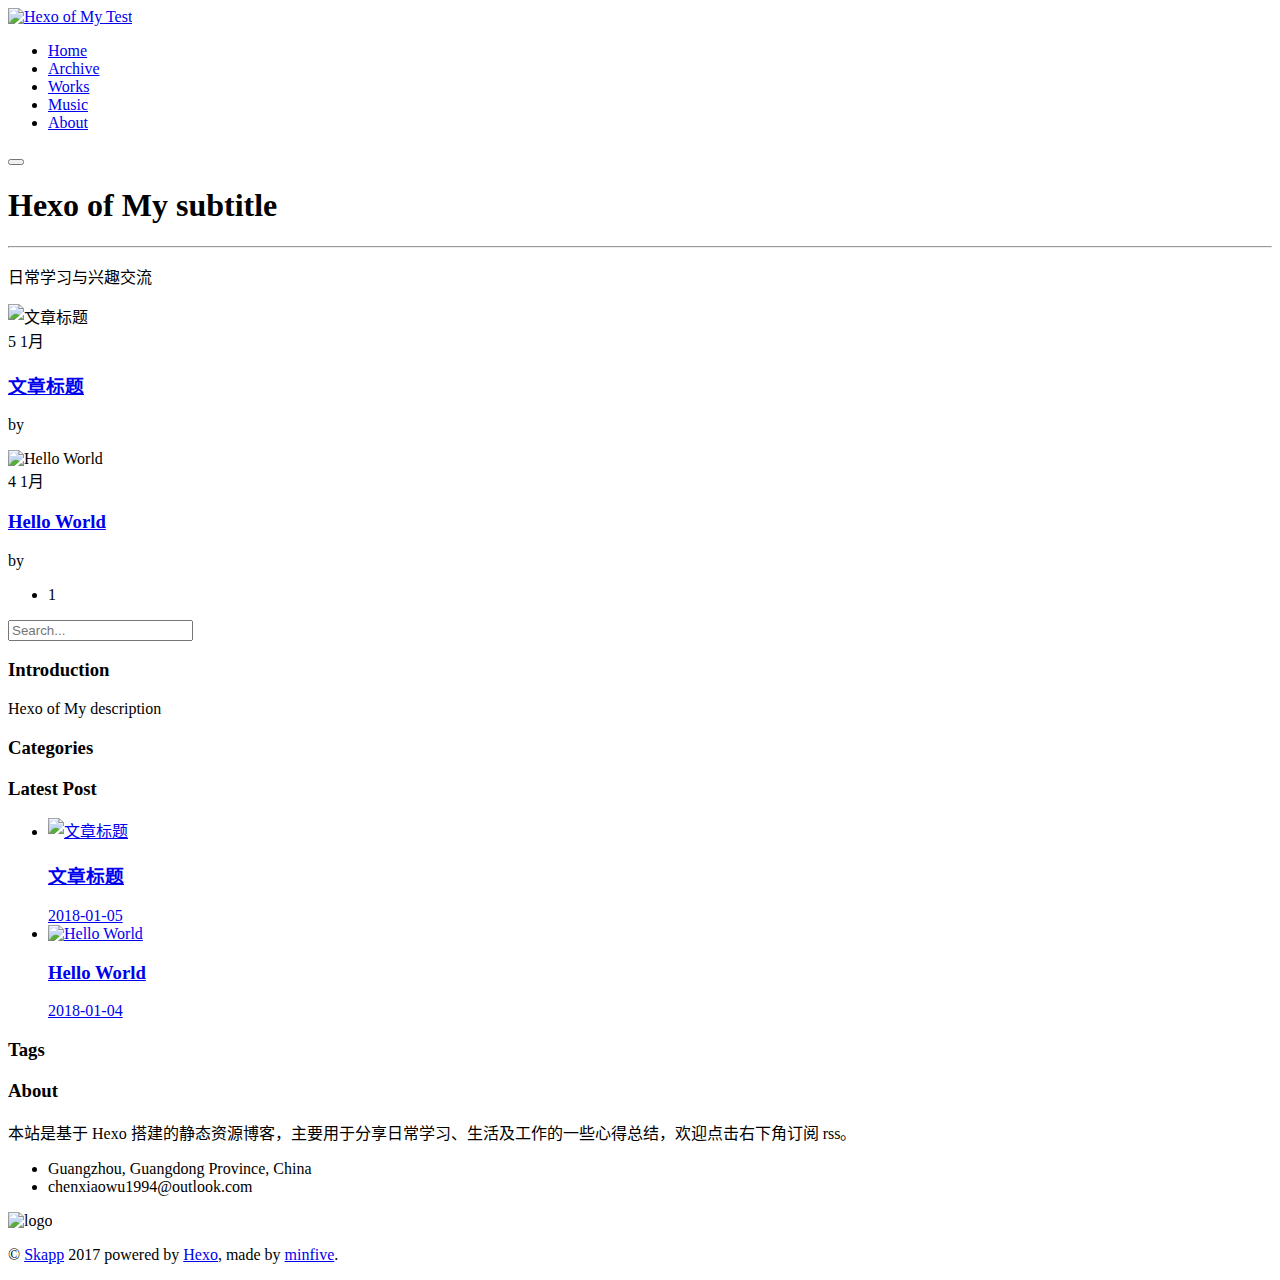
==== commit a934b386: "Site updated: 2018-01-05 14:38:28" ====
--- a/index.html
+++ b/index.html
@@ -1,739 +1,366 @@
 <!DOCTYPE html>
-
-
-
-  
-
-
-<html class="theme-next muse use-motion" lang="zh-CN">
+<html lang="zh-CN">
 <head>
-  <meta charset="UTF-8"/>
-<meta http-equiv="X-UA-Compatible" content="IE=edge" />
-<meta name="viewport" content="width=device-width, initial-scale=1, maximum-scale=1"/>
-<meta name="theme-color" content="#222">
-
-
-
-
-
-
-
-
-
-<meta http-equiv="Cache-Control" content="no-transform" />
-<meta http-equiv="Cache-Control" content="no-siteapp" />
-
-
-
-
-
-
-
-
-
-
-
-
-
-
-
-
-  
-  
-  <link href="/lib/fancybox/source/jquery.fancybox.css?v=2.1.5" rel="stylesheet" type="text/css" />
-
-
-
-
-
-
-
-<link href="/lib/font-awesome/css/font-awesome.min.css?v=4.6.2" rel="stylesheet" type="text/css" />
-
-<link href="/css/main.css?v=5.1.4" rel="stylesheet" type="text/css" />
-
-
-  <link rel="apple-touch-icon" sizes="180x180" href="/images/apple-touch-icon-next.png?v=5.1.4">
-
-
-  <link rel="icon" type="image/png" sizes="32x32" href="/images/favicon-32x32-next.png?v=5.1.4">
-
-
-  <link rel="icon" type="image/png" sizes="16x16" href="/images/favicon-16x16-next.png?v=5.1.4">
-
-
-  <link rel="mask-icon" href="/images/logo.svg?v=5.1.4" color="#222">
-
-
-
-
-
-  <meta name="keywords" content="Hexo, NexT" />
-
-
-
-
-
-
-
-
-
-
-<meta name="description" content="Hexo of My description">
-<meta property="og:type" content="website">
-<meta property="og:title" content="Hexo of My Test">
-<meta property="og:url" content="http://shihaoxu.github.io/index.html">
-<meta property="og:site_name" content="Hexo of My Test">
-<meta property="og:description" content="Hexo of My description">
-<meta property="og:locale" content="zh-CN">
-<meta name="twitter:card" content="summary">
-<meta name="twitter:title" content="Hexo of My Test">
-<meta name="twitter:description" content="Hexo of My description">
-
-
-
-<script type="text/javascript" id="hexo.configurations">
-  var NexT = window.NexT || {};
-  var CONFIG = {
-    root: '/',
-    scheme: 'Muse',
-    version: '5.1.4',
-    sidebar: {"position":"left","display":"post","offset":12,"b2t":false,"scrollpercent":false,"onmobile":false},
-    fancybox: true,
-    tabs: true,
-    motion: {"enable":true,"async":false,"transition":{"post_block":"fadeIn","post_header":"slideDownIn","post_body":"slideDownIn","coll_header":"slideLeftIn","sidebar":"slideUpIn"}},
-    duoshuo: {
-      userId: '0',
-      author: 'Author'
-    },
-    algolia: {
-      applicationID: '',
-      apiKey: '',
-      indexName: '',
-      hits: {"per_page":10},
-      labels: {"input_placeholder":"Search for Posts","hits_empty":"We didn't find any results for the search: ${query}","hits_stats":"${hits} results found in ${time} ms"}
-    }
-  };
-</script>
-
-
-
-  <link rel="canonical" href="http://shihaoxu.github.io/"/>
-
-
-
-
-
-  <title>Hexo of My Test</title>
-  
-
-
-
-
-
-
-
+    <meta charset="utf-8" />
+    
+        <title>Hexo of My subtitle</title>
+    
+
+    <meta http-equiv="X-UA-Compatible" content="IE=Edge,chrome=1"/>
+<meta name="viewport" content="width=device-width,initial-scale=1.0,maximum-scale=1.0,user-scalable=no"/>
+<meta name="format-detection" content="telephone=no">
+<meta name="author" content="xushihao" />
+<meta name="designer" content="minfive" />
+<meta name="keywords" content="minfive, minfive blog, 前端博客, 前端, 程序员, 前端开发, 全栈开发, node.js, javascript"/>
+<meta name="description" content="Hexo of My description" />
+
+<meta name="apple-mobile-web-app-capable" content="yes" />
+<meta name="apple-mobile-web-app-status-bar-style" content="black" />
+<meta name="format-detection" content="telephone=yes" />
+<meta name="mobile-web-app-capable" content="yes" />
+<meta name="robots" content="all" />
+
+<link rel="canonical" href="http://shihaoxu.github.io/index.html">
+
+<link rel="icon" type="image/png" href="http://oo12ugek5.bkt.clouddn.com/blog/images/favicon.ico" sizes="32x32">
+
+<!-- Prefetch -->
+
+    
+    
+
+
+
+
+
+
+<!-- CSS -->
+<link rel="stylesheet" href="/scss/base/index.css">
+
+<!-- RSS -->
+<link rel="alternate" href="/atom.xml" title="Hexo of My Test">
+
+<!-- 统计 -->
+<!-- 百度统计 -->
+
+
+<!-- Global site tag (gtag.js) - Google Analytics -->
+
+    
+    
+    <link rel="stylesheet" href="/scss/views/page/index.css">
 
 </head>
-
-<body itemscope itemtype="http://schema.org/WebPage" lang="zh-CN">
-
-  
-  
-    
-  
-
-  <div class="container sidebar-position-left 
-  page-home">
-    <div class="headband"></div>
-
-    <header id="header" class="header" itemscope itemtype="http://schema.org/WPHeader">
-      <div class="header-inner"><div class="site-brand-wrapper">
-  <div class="site-meta ">
-    
-
-    <div class="custom-logo-site-title">
-      <a href="/"  class="brand" rel="start">
-        <span class="logo-line-before"><i></i></span>
-        <span class="site-title">Hexo of My Test</span>
-        <span class="logo-line-after"><i></i></span>
-      </a>
-    </div>
-      
-        <p class="site-subtitle">Hexo of My subtitle</p>
-      
-  </div>
-
-  <div class="site-nav-toggle">
-    <button>
-      <span class="btn-bar"></span>
-      <span class="btn-bar"></span>
-      <span class="btn-bar"></span>
-    </button>
-  </div>
+<body ontouchstart>
+    
+        <!-- loading 页面 -->
+<div id="page-loading" class="page page-loading" style="background-image: url('http://oo12ugek5.bkt.clouddn.com/blog/images/loader.gif')"></div>
+    
+
+    <div id="page" class="page js-hidden">
+        
+            <!-- 页头 -->
+<header id="page-header" class="page__header" style="background-image: url('http://oo12ugek5.bkt.clouddn.com/blog/images/banner.jpeg');">
+    <nav class="page__navbar">
+        <div class="page__container navbar-container">
+            <a class="page__logo" href="/" title="Hexo of My Test" alt="Hexo of My Test">
+                <img src="http://oo12ugek5.bkt.clouddn.com/images/logo-text-white.png" alt="Hexo of My Test">
+            </a>
+
+            <nav class="page__nav">
+                <ul class="nav__list clearfix">
+                    
+                        
+                        <li class="nav__item">
+                            <a href="/" alt="Home" title="Home">Home</a>
+                        </li>
+                    
+                        
+                        <li class="nav__item">
+                            <a href="/archives" alt="Archive" title="Archive">Archive</a>
+                        </li>
+                    
+                        
+                        <li class="nav__item">
+                            <a href="/demo" alt="Works" title="Works">Works</a>
+                        </li>
+                    
+                        
+                        <li class="nav__item">
+                            <a href="/music" alt="Music" title="Music">Music</a>
+                        </li>
+                    
+                        
+                        <li class="nav__item">
+                            <a href="/about" alt="About" title="About">About</a>
+                        </li>
+                    
+                </ul>
+            </nav>
+
+            <button class="page__menu-btn" type="button">
+                <i class="iconfont icon-menu"></i>
+            </button>
+        </div>
+    </nav>
+
+    <section class="page__info">
+        <h1 class="info__title">Hexo of My subtitle</h1>
+        <hr class="info__hr">
+        <p class="info__desc">日常学习与兴趣交流</p>
+    </section>
+</header>
+        
+
+        
+    <main class="page__container page__main">
+    <div class="page__content">
+        <div class="page__posts clearfix">
+            
+                <div class="page__post">
+                    <article itemscope itemtype="http://schema.org/Article" class="page__mini-article">
+    <div class="mini-article__cover">
+        
+            <img itemprop="image" src="http://oo12ugek5.bkt.clouddn.com/images/default_cover.png" alt="文章标题"/>
+        
+        
+        <div itemprop="datePublished" content="" class="mini-article__date">
+            <span class="date__day">5</span>
+            
+                <span class="date__month">1月</span>
+            
+        </div>
+        <a itemprop="url" class="iconfont icon-enter" href="/2018/01/05/文章标题/"></a>
+    </div>
+    <div class="mini-article__info">
+        <h3 itemprop="name" class="mini-article__title">
+            <a itemprop="url" href="/2018/01/05/文章标题/" title="文章标题">文章标题</a>
+        </h3>
+        <p class="mini-article__author">by 
+            <span itemprop="author" itemscope itemtype="http://schema.org/Person">
+                <a itemprop="url" href="" target="_blank">
+                    <span itemprop="name"></span>
+                </a>
+            </span>
+        </p>
+        <p itemprop="articleSection" class="min-article__desc">
+            
+        </p>
+        <div class="min-article__tags">
+            <i class="iconfont icon-tab"></i>
+            <ul class="tags__list clearfix">
+                
+            </ul>
+        </div>
+    </div>
+</article>
+
+                </div>
+            
+                <div class="page__post">
+                    <article itemscope itemtype="http://schema.org/Article" class="page__mini-article">
+    <div class="mini-article__cover">
+        
+            <img itemprop="image" src="http://oo12ugek5.bkt.clouddn.com/images/default_cover.png" alt="Hello World"/>
+        
+        
+        <div itemprop="datePublished" content="" class="mini-article__date">
+            <span class="date__day">4</span>
+            
+                <span class="date__month">1月</span>
+            
+        </div>
+        <a itemprop="url" class="iconfont icon-enter" href="/2018/01/04/hello-world/"></a>
+    </div>
+    <div class="mini-article__info">
+        <h3 itemprop="name" class="mini-article__title">
+            <a itemprop="url" href="/2018/01/04/hello-world/" title="Hello World">Hello World</a>
+        </h3>
+        <p class="mini-article__author">by 
+            <span itemprop="author" itemscope itemtype="http://schema.org/Person">
+                <a itemprop="url" href="" target="_blank">
+                    <span itemprop="name"></span>
+                </a>
+            </span>
+        </p>
+        <p itemprop="articleSection" class="min-article__desc">
+            
+        </p>
+        <div class="min-article__tags">
+            <i class="iconfont icon-tab"></i>
+            <ul class="tags__list clearfix">
+                
+            </ul>
+        </div>
+    </div>
+</article>
+
+                </div>
+            
+        </div>
+        
+        
+        <nav class="page__paginator">
+            <ul class="paginator__list clearfix">
+                
+            <li class="paginator__item">
+                <span>1</span>
+            </li>
+        
+            </ul>
+        </nav>
+    
+    </div>
+
+    <aside class="page__sidebar">
+    <!-- 
+        <div class="sidebar__img">
+            <img src="http://oo12ugek5.bkt.clouddn.com/images/qrcode.png" alt="Hexo of My Test" title="Hexo of My Test">
+        </div>
+     -->
+
+    <form id="page-search-from" class="page__search-from" action="/search/">
+        <label class="search-form__item">
+            <input class="input" type="text" name="search" placeholder="Search...">
+            <i class="iconfont icon-search"></i>
+        </label>
+    </form>
+
+    
+        <div class="sidebar__block">
+            <h3 class="block__title">Introduction</h3>
+            <p class="block__text">Hexo of My description</p>
+        </div>
+    
+
+    <div class="sidebar__block">
+        <h3 class="block__title">Categories</h3>
+        
+    </div>
+    
+    <div class="sidebar__block">
+        <h3 class="block__title">Latest Post</h3>
+        
+        <ul class="block-list latest-post-list">
+            
+                    <li class="latest-post-item">
+                        <a href="/2018/01/05/文章标题/" title="文章标题">
+                            <div class="item__cover">
+                                <img src="http://oo12ugek5.bkt.clouddn.com/images/default_cover.png" alt="文章标题" />
+                            </div>
+                            <div class="item__info">
+                                <h3 class="item__title">文章标题</h3>
+                                <span class="item__text">2018-01-05</span>
+                            </div>
+                        </a>
+                    </li>
+                
+                    <li class="latest-post-item">
+                        <a href="/2018/01/04/hello-world/" title="Hello World">
+                            <div class="item__cover">
+                                <img src="http://oo12ugek5.bkt.clouddn.com/images/default_cover.png" alt="Hello World" />
+                            </div>
+                            <div class="item__info">
+                                <h3 class="item__title">Hello World</h3>
+                                <span class="item__text">2018-01-04</span>
+                            </div>
+                        </a>
+                    </li>
+                
+        </ul>
+    
+    </div>
+
+    <div class="sidebar__block">
+        <h3 class="block__title">Tags</h3>
+        
+        <ul class="block-list tag-list clearfix">
+            
+        </ul>
+    
+    </div>
+
+    <!-- <div class="sidebar__block">
+        <h3 class="block__title">Friend Links</h3>
+        <ul class="block-list">
+            
+        </ul>
+    </div> -->
+</aside>
+</main>
+
+
+        
+            <!-- 页脚 -->
+<footer class="page__footer">
+    <section class="footer__top">
+        <div class="page__container footer__container">
+            
+            <div class="footer-top__item footer-top__item--2">
+                <h3 class="item__title">About</h3>
+                <div class="item__content">
+                    <p class="item__text">本站是基于 Hexo 搭建的静态资源博客，主要用于分享日常学习、生活及工作的一些心得总结，欢迎点击右下角订阅 rss。</p>
+                    <ul class="footer__contact-info">
+                        <li class="contact-info__item">
+                            <i class="iconfont icon-address"></i>
+                            <span>Guangzhou, Guangdong Province, China</span>
+                        </li>
+                        <li class="contact-info__item">
+                            <i class="iconfont icon-email2"></i>
+                            <span>chenxiaowu1994@outlook.com</span>
+                        </li>
+                    </ul>
+                </div>
+            </div>
+
+            
+            
+                <div class="footer-top__item footer__image">
+                    <img src="http://oo12ugek5.bkt.clouddn.com/images/qrcode.png" alt="logo" title="Hexo of My Test">
+                </div>
+            
+            
+            
+            
+        </div>
+    </section>
+    <section class="footer__bottom">
+        <div class="page__container footer__container">
+            <p class="footer__copyright">©
+                <a href="https://github.com/Mrminfive/hexo-theme-skapp" target="_blank">Skapp</a> 2017 powered by
+                <a href="http://hexo.io/" target="_blank">Hexo</a>, made by 
+                <a href="https://github.com/Mrminfive" target="_blank">minfive</a>.
+            </p>
+            <ul class="footer__social-network clearfix">
+                
+            </ul>
+        </div>
+    </section>
+</footer>
+        
+
+        
+            <!-- 返回顶部 -->
+<div id="back-top" class="back-top back-top--hidden js-hidden">
+    <i class="iconfont icon-top"></i>
 </div>
-
-<nav class="site-nav">
-  
-
-  
-    <ul id="menu" class="menu">
-      
-        
-        <li class="menu-item menu-item-home">
-          <a href="/" rel="section">
-            
-              <i class="menu-item-icon fa fa-fw fa-home"></i> <br />
-            
-            Accueil
-          </a>
-        </li>
-      
-        
-        <li class="menu-item menu-item-archives">
-          <a href="/archives/" rel="section">
-            
-              <i class="menu-item-icon fa fa-fw fa-archive"></i> <br />
-            
-            Archives
-          </a>
-        </li>
-      
-
-      
-    </ul>
-  
-
-  
-</nav>
-
-
-
- </div>
-    </header>
-
-    <main id="main" class="main">
-      <div class="main-inner">
-        <div class="content-wrap">
-          <div id="content" class="content">
-            
-  <section id="posts" class="posts-expand">
-    
-      
-
-  
-
-  
-  
-  
-
-  <article class="post post-type-normal" itemscope itemtype="http://schema.org/Article">
-  
-  
-  
-  <div class="post-block">
-    <link itemprop="mainEntityOfPage" href="http://shihaoxu.github.io/2018/01/05/文章标题/">
-
-    <span hidden itemprop="author" itemscope itemtype="http://schema.org/Person">
-      <meta itemprop="name" content="xushihao">
-      <meta itemprop="description" content="">
-      <meta itemprop="image" content="/images/avatar.gif">
-    </span>
-
-    <span hidden itemprop="publisher" itemscope itemtype="http://schema.org/Organization">
-      <meta itemprop="name" content="Hexo of My Test">
-    </span>
-
-    
-      <header class="post-header">
-
-        
-        
-          <h1 class="post-title" itemprop="name headline">
-                
-                <a class="post-title-link" href="/2018/01/05/文章标题/" itemprop="url">文章标题</a></h1>
-        
-
-        <div class="post-meta">
-          <span class="post-time">
-            
-              <span class="post-meta-item-icon">
-                <i class="fa fa-calendar-o"></i>
-              </span>
-              
-                <span class="post-meta-item-text">Posté le</span>
-              
-              <time title="Post created" itemprop="dateCreated datePublished" datetime="2018-01-05T14:06:37+08:00">
-                2018-01-05
-              </time>
-            
-
-            
-
-            
-          </span>
-
-          
-
-          
-            
-          
-
-          
-          
-
-          
-
-          
-
-          
-
-        </div>
-      </header>
-    
-
-    
-    
-    
-    <div class="post-body" itemprop="articleBody">
-
-      
-      
-
-      
-        
-          
-            <p>您好，欢迎来到污妖王的世界</p>
-
-          
-        
-      
-    </div>
-    
-    
-    
-
-    
-
-    
-
-    
-
-    <footer class="post-footer">
-      
-
-      
-
-      
-
-      
-      
-        <div class="post-eof"></div>
-      
-    </footer>
-  </div>
-  
-  
-  
-  </article>
-
-
-    
-      
-
-  
-
-  
-  
-  
-
-  <article class="post post-type-normal" itemscope itemtype="http://schema.org/Article">
-  
-  
-  
-  <div class="post-block">
-    <link itemprop="mainEntityOfPage" href="http://shihaoxu.github.io/2018/01/04/hello-world/">
-
-    <span hidden itemprop="author" itemscope itemtype="http://schema.org/Person">
-      <meta itemprop="name" content="xushihao">
-      <meta itemprop="description" content="">
-      <meta itemprop="image" content="/images/avatar.gif">
-    </span>
-
-    <span hidden itemprop="publisher" itemscope itemtype="http://schema.org/Organization">
-      <meta itemprop="name" content="Hexo of My Test">
-    </span>
-
-    
-      <header class="post-header">
-
-        
-        
-          <h1 class="post-title" itemprop="name headline">
-                
-                <a class="post-title-link" href="/2018/01/04/hello-world/" itemprop="url">Hello World</a></h1>
-        
-
-        <div class="post-meta">
-          <span class="post-time">
-            
-              <span class="post-meta-item-icon">
-                <i class="fa fa-calendar-o"></i>
-              </span>
-              
-                <span class="post-meta-item-text">Posté le</span>
-              
-              <time title="Post created" itemprop="dateCreated datePublished" datetime="2018-01-04T15:15:07+08:00">
-                2018-01-04
-              </time>
-            
-
-            
-
-            
-          </span>
-
-          
-
-          
-            
-          
-
-          
-          
-
-          
-
-          
-
-          
-
-        </div>
-      </header>
-    
-
-    
-    
-    
-    <div class="post-body" itemprop="articleBody">
-
-      
-      
-
-      
-        
-          
-            <p>Welcome to <a href="https://hexo.io/" target="_blank" rel="noopener">Hexo</a>! This is your very first post. Check <a href="https://hexo.io/docs/" target="_blank" rel="noopener">documentation</a> for more info. If you get any problems when using Hexo, you can find the answer in <a href="https://hexo.io/docs/troubleshooting.html" target="_blank" rel="noopener">troubleshooting</a> or you can ask me on <a href="https://github.com/hexojs/hexo/issues" target="_blank" rel="noopener">GitHub</a>.</p>
-<h2 id="Quick-Start"><a href="#Quick-Start" class="headerlink" title="Quick Start"></a>Quick Start</h2><h3 id="Create-a-new-post"><a href="#Create-a-new-post" class="headerlink" title="Create a new post"></a>Create a new post</h3><figure class="highlight bash"><table><tr><td class="gutter"><pre><span class="line">1</span><br></pre></td><td class="code"><pre><span class="line">$ hexo new <span class="string">"My New Post"</span></span><br></pre></td></tr></table></figure>
-<p>More info: <a href="https://hexo.io/docs/writing.html" target="_blank" rel="noopener">Writing</a></p>
-<h3 id="Run-server"><a href="#Run-server" class="headerlink" title="Run server"></a>Run server</h3><figure class="highlight bash"><table><tr><td class="gutter"><pre><span class="line">1</span><br></pre></td><td class="code"><pre><span class="line">$ hexo server</span><br></pre></td></tr></table></figure>
-<p>More info: <a href="https://hexo.io/docs/server.html" target="_blank" rel="noopener">Server</a></p>
-<h3 id="Generate-static-files"><a href="#Generate-static-files" class="headerlink" title="Generate static files"></a>Generate static files</h3><figure class="highlight bash"><table><tr><td class="gutter"><pre><span class="line">1</span><br></pre></td><td class="code"><pre><span class="line">$ hexo generate</span><br></pre></td></tr></table></figure>
-<p>More info: <a href="https://hexo.io/docs/generating.html" target="_blank" rel="noopener">Generating</a></p>
-<h3 id="Deploy-to-remote-sites"><a href="#Deploy-to-remote-sites" class="headerlink" title="Deploy to remote sites"></a>Deploy to remote sites</h3><figure class="highlight bash"><table><tr><td class="gutter"><pre><span class="line">1</span><br></pre></td><td class="code"><pre><span class="line">$ hexo deploy</span><br></pre></td></tr></table></figure>
-<p>More info: <a href="https://hexo.io/docs/deployment.html" target="_blank" rel="noopener">Deployment</a></p>
-
-          
-        
-      
-    </div>
-    
-    
-    
-
-    
-
-    
-
-    
-
-    <footer class="post-footer">
-      
-
-      
-
-      
-
-      
-      
-        <div class="post-eof"></div>
-      
-    </footer>
-  </div>
-  
-  
-  
-  </article>
-
-
-    
-  </section>
-
-  
-
-
-          </div>
-          
-
-
-          
-
-        </div>
-        
-          
-  
-  <div class="sidebar-toggle">
-    <div class="sidebar-toggle-line-wrap">
-      <span class="sidebar-toggle-line sidebar-toggle-line-first"></span>
-      <span class="sidebar-toggle-line sidebar-toggle-line-middle"></span>
-      <span class="sidebar-toggle-line sidebar-toggle-line-last"></span>
-    </div>
-  </div>
-
-  <aside id="sidebar" class="sidebar">
-    
-    <div class="sidebar-inner">
-
-      
-
-      
-
-      <section class="site-overview-wrap sidebar-panel sidebar-panel-active">
-        <div class="site-overview">
-          <div class="site-author motion-element" itemprop="author" itemscope itemtype="http://schema.org/Person">
-            
-              <p class="site-author-name" itemprop="name">xushihao</p>
-              <p class="site-description motion-element" itemprop="description">Hexo of My description</p>
-          </div>
-
-          <nav class="site-state motion-element">
-
-            
-              <div class="site-state-item site-state-posts">
-              
-                <a href="/archives/">
-              
-                  <span class="site-state-item-count">2</span>
-                  <span class="site-state-item-name">articles</span>
-                </a>
-              </div>
-            
-
-            
-
-            
-
-          </nav>
-
-          
-
-          
-
-          
-          
-
-          
-          
-
-          
-
-        </div>
-      </section>
-
-      
-
-      
-
-    </div>
-  </aside>
-
-
-        
-      </div>
-    </main>
-
-    <footer id="footer" class="footer">
-      <div class="footer-inner">
-        <div class="copyright">&copy; <span itemprop="copyrightYear">2018</span>
-  <span class="with-love">
-    <i class="fa fa-user"></i>
-  </span>
-  <span class="author" itemprop="copyrightHolder">xushihao</span>
-
-  
-</div>
-
-
-  <div class="powered-by">Powered by <a class="theme-link" target="_blank" href="https://hexo.io">Hexo</a></div>
-
-
-
-  <span class="post-meta-divider">|</span>
-
-
-
-  <div class="theme-info">Thème &mdash; <a class="theme-link" target="_blank" href="https://github.com/iissnan/hexo-theme-next">NexT.Muse</a> v5.1.4</div>
-
-
-
-
-        
-
-
-
-
-
-
-
-        
-      </div>
-    </footer>
-
-    
-      <div class="back-to-top">
-        <i class="fa fa-arrow-up"></i>
-        
-      </div>
-    
-
-    
-
-  </div>
-
-  
-
-<script type="text/javascript">
-  if (Object.prototype.toString.call(window.Promise) !== '[object Function]') {
-    window.Promise = null;
-  }
-</script>
-
-
-
-
-
-
-
-
-
-  
-
-
-
-
-
-
-
-
-
-
-
-
-  
-  
-    <script type="text/javascript" src="/lib/jquery/index.js?v=2.1.3"></script>
-  
-
-  
-  
-    <script type="text/javascript" src="/lib/fastclick/lib/fastclick.min.js?v=1.0.6"></script>
-  
-
-  
-  
-    <script type="text/javascript" src="/lib/jquery_lazyload/jquery.lazyload.js?v=1.9.7"></script>
-  
-
-  
-  
-    <script type="text/javascript" src="/lib/velocity/velocity.min.js?v=1.2.1"></script>
-  
-
-  
-  
-    <script type="text/javascript" src="/lib/velocity/velocity.ui.min.js?v=1.2.1"></script>
-  
-
-  
-  
-    <script type="text/javascript" src="/lib/fancybox/source/jquery.fancybox.pack.js?v=2.1.5"></script>
-  
-
-
-  
-
-
-  <script type="text/javascript" src="/js/src/utils.js?v=5.1.4"></script>
-
-  <script type="text/javascript" src="/js/src/motion.js?v=5.1.4"></script>
-
-
-
-  
-  
-
-  
-
-  
-
-
-  <script type="text/javascript" src="/js/src/bootstrap.js?v=5.1.4"></script>
-
-
-
-  
-
-
-  
-
-
-
-
-	
-
-
-
-
-
-  
-
-
-
-
-
-  
-
-
-
-
-
-
-
-
-
-
-
-
-  
-
-
-
-
-
-  
-
-  
-
-  
-
-  
-  
-
-  
-
-  
-
-  
-
+        
+    </div>
+
+    <!-- build:js /js/common.js -->
+        <script type="text/javascript" src="js/common/utils.js"></script>
+        <script type="text/javascript" src="js/common/pack.js"></script>
+        <script type="text/javascript" src="js/common/animation.js"></script>
+        <script type="text/javascript" src="js/layout/loading.js"></script>
+        <script type="text/javascript" src="js/layout/header.js"></script>
+        <script type="text/javascript" src="js/layout/back-top.js"></script>
+        <script type="text/javascript" src="js/layout/post.js"></script>
+    <!-- endbuild -->
+
+    
+    
+
+    
+    
 </body>
-</html>
+</html>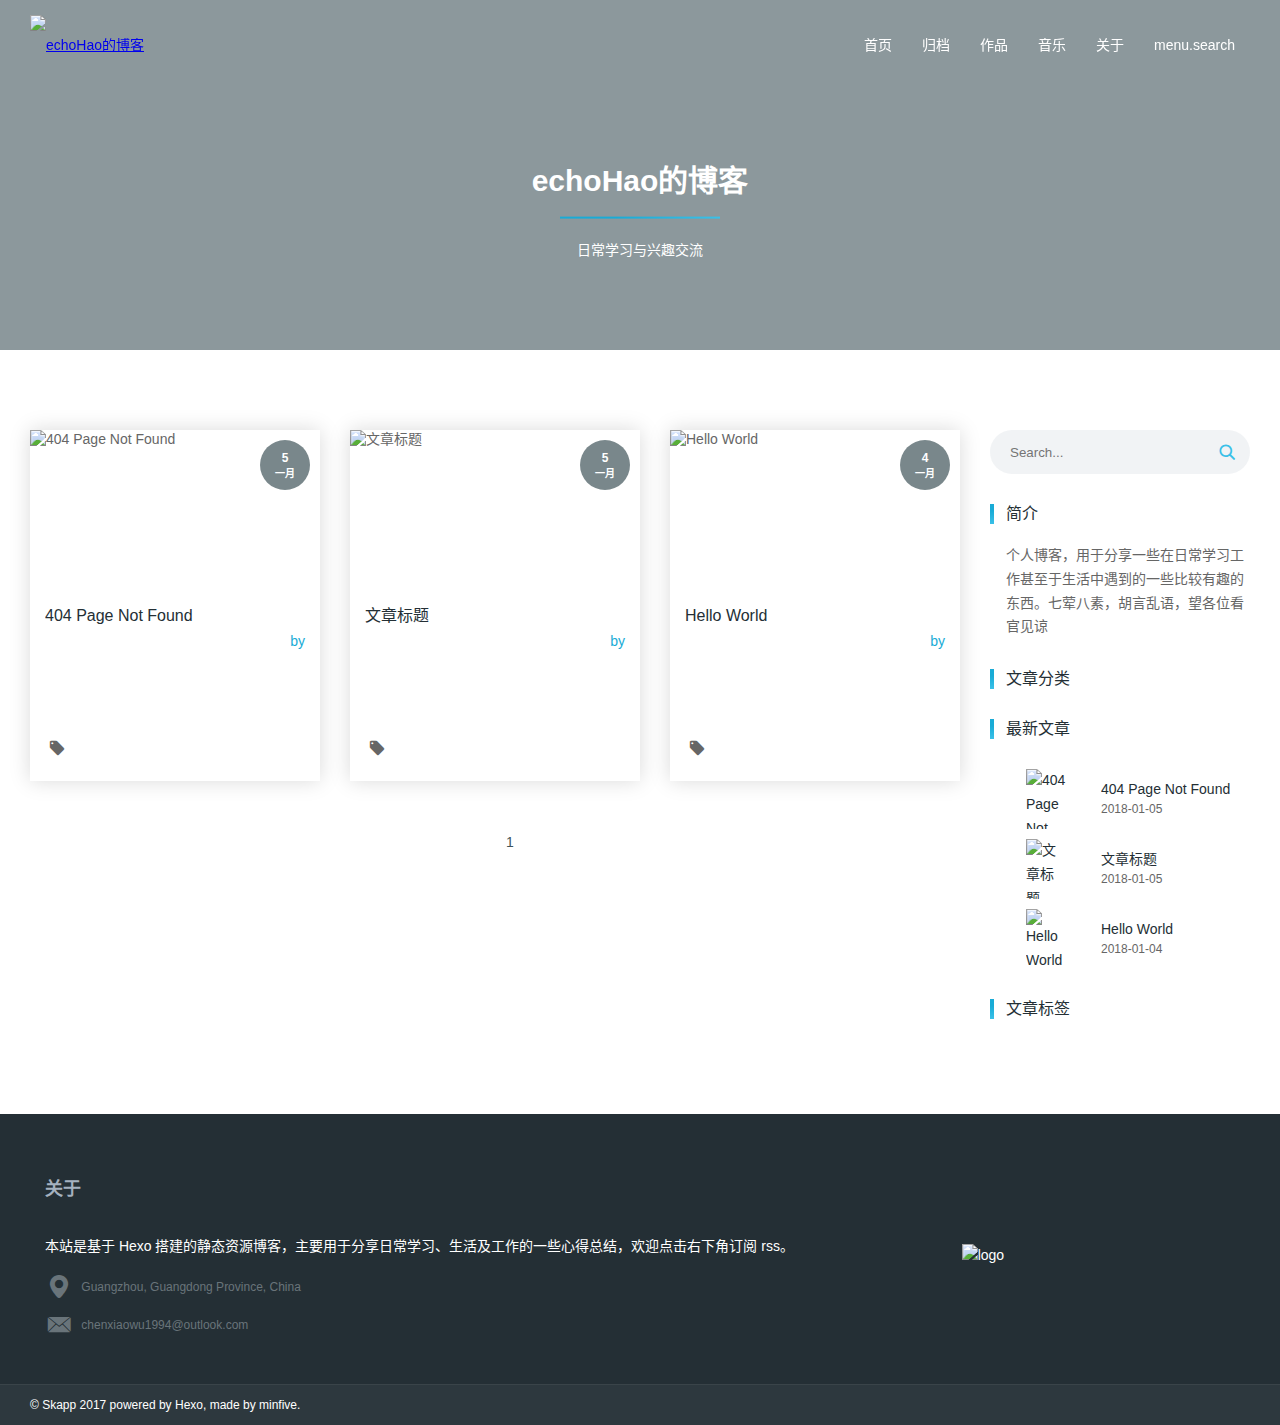
==== commit d24c5138: "Site updated: 2018-01-05 17:15:19" ====
--- a/index.html
+++ b/index.html
@@ -1,366 +1 @@
-<!DOCTYPE html>
-<html lang="zh-CN">
-<head>
-    <meta charset="utf-8" />
-    
-        <title>Hexo of My subtitle</title>
-    
-
-    <meta http-equiv="X-UA-Compatible" content="IE=Edge,chrome=1"/>
-<meta name="viewport" content="width=device-width,initial-scale=1.0,maximum-scale=1.0,user-scalable=no"/>
-<meta name="format-detection" content="telephone=no">
-<meta name="author" content="xushihao" />
-<meta name="designer" content="minfive" />
-<meta name="keywords" content="minfive, minfive blog, 前端博客, 前端, 程序员, 前端开发, 全栈开发, node.js, javascript"/>
-<meta name="description" content="Hexo of My description" />
-
-<meta name="apple-mobile-web-app-capable" content="yes" />
-<meta name="apple-mobile-web-app-status-bar-style" content="black" />
-<meta name="format-detection" content="telephone=yes" />
-<meta name="mobile-web-app-capable" content="yes" />
-<meta name="robots" content="all" />
-
-<link rel="canonical" href="http://shihaoxu.github.io/index.html">
-
-<link rel="icon" type="image/png" href="http://oo12ugek5.bkt.clouddn.com/blog/images/favicon.ico" sizes="32x32">
-
-<!-- Prefetch -->
-
-    
-    
-
-
-
-
-
-
-<!-- CSS -->
-<link rel="stylesheet" href="/scss/base/index.css">
-
-<!-- RSS -->
-<link rel="alternate" href="/atom.xml" title="Hexo of My Test">
-
-<!-- 统计 -->
-<!-- 百度统计 -->
-
-
-<!-- Global site tag (gtag.js) - Google Analytics -->
-
-    
-    
-    <link rel="stylesheet" href="/scss/views/page/index.css">
-
-</head>
-<body ontouchstart>
-    
-        <!-- loading 页面 -->
-<div id="page-loading" class="page page-loading" style="background-image: url('http://oo12ugek5.bkt.clouddn.com/blog/images/loader.gif')"></div>
-    
-
-    <div id="page" class="page js-hidden">
-        
-            <!-- 页头 -->
-<header id="page-header" class="page__header" style="background-image: url('http://oo12ugek5.bkt.clouddn.com/blog/images/banner.jpeg');">
-    <nav class="page__navbar">
-        <div class="page__container navbar-container">
-            <a class="page__logo" href="/" title="Hexo of My Test" alt="Hexo of My Test">
-                <img src="http://oo12ugek5.bkt.clouddn.com/images/logo-text-white.png" alt="Hexo of My Test">
-            </a>
-
-            <nav class="page__nav">
-                <ul class="nav__list clearfix">
-                    
-                        
-                        <li class="nav__item">
-                            <a href="/" alt="Home" title="Home">Home</a>
-                        </li>
-                    
-                        
-                        <li class="nav__item">
-                            <a href="/archives" alt="Archive" title="Archive">Archive</a>
-                        </li>
-                    
-                        
-                        <li class="nav__item">
-                            <a href="/demo" alt="Works" title="Works">Works</a>
-                        </li>
-                    
-                        
-                        <li class="nav__item">
-                            <a href="/music" alt="Music" title="Music">Music</a>
-                        </li>
-                    
-                        
-                        <li class="nav__item">
-                            <a href="/about" alt="About" title="About">About</a>
-                        </li>
-                    
-                </ul>
-            </nav>
-
-            <button class="page__menu-btn" type="button">
-                <i class="iconfont icon-menu"></i>
-            </button>
-        </div>
-    </nav>
-
-    <section class="page__info">
-        <h1 class="info__title">Hexo of My subtitle</h1>
-        <hr class="info__hr">
-        <p class="info__desc">日常学习与兴趣交流</p>
-    </section>
-</header>
-        
-
-        
-    <main class="page__container page__main">
-    <div class="page__content">
-        <div class="page__posts clearfix">
-            
-                <div class="page__post">
-                    <article itemscope itemtype="http://schema.org/Article" class="page__mini-article">
-    <div class="mini-article__cover">
-        
-            <img itemprop="image" src="http://oo12ugek5.bkt.clouddn.com/images/default_cover.png" alt="文章标题"/>
-        
-        
-        <div itemprop="datePublished" content="" class="mini-article__date">
-            <span class="date__day">5</span>
-            
-                <span class="date__month">1月</span>
-            
-        </div>
-        <a itemprop="url" class="iconfont icon-enter" href="/2018/01/05/文章标题/"></a>
-    </div>
-    <div class="mini-article__info">
-        <h3 itemprop="name" class="mini-article__title">
-            <a itemprop="url" href="/2018/01/05/文章标题/" title="文章标题">文章标题</a>
-        </h3>
-        <p class="mini-article__author">by 
-            <span itemprop="author" itemscope itemtype="http://schema.org/Person">
-                <a itemprop="url" href="" target="_blank">
-                    <span itemprop="name"></span>
-                </a>
-            </span>
-        </p>
-        <p itemprop="articleSection" class="min-article__desc">
-            
-        </p>
-        <div class="min-article__tags">
-            <i class="iconfont icon-tab"></i>
-            <ul class="tags__list clearfix">
-                
-            </ul>
-        </div>
-    </div>
-</article>
-
-                </div>
-            
-                <div class="page__post">
-                    <article itemscope itemtype="http://schema.org/Article" class="page__mini-article">
-    <div class="mini-article__cover">
-        
-            <img itemprop="image" src="http://oo12ugek5.bkt.clouddn.com/images/default_cover.png" alt="Hello World"/>
-        
-        
-        <div itemprop="datePublished" content="" class="mini-article__date">
-            <span class="date__day">4</span>
-            
-                <span class="date__month">1月</span>
-            
-        </div>
-        <a itemprop="url" class="iconfont icon-enter" href="/2018/01/04/hello-world/"></a>
-    </div>
-    <div class="mini-article__info">
-        <h3 itemprop="name" class="mini-article__title">
-            <a itemprop="url" href="/2018/01/04/hello-world/" title="Hello World">Hello World</a>
-        </h3>
-        <p class="mini-article__author">by 
-            <span itemprop="author" itemscope itemtype="http://schema.org/Person">
-                <a itemprop="url" href="" target="_blank">
-                    <span itemprop="name"></span>
-                </a>
-            </span>
-        </p>
-        <p itemprop="articleSection" class="min-article__desc">
-            
-        </p>
-        <div class="min-article__tags">
-            <i class="iconfont icon-tab"></i>
-            <ul class="tags__list clearfix">
-                
-            </ul>
-        </div>
-    </div>
-</article>
-
-                </div>
-            
-        </div>
-        
-        
-        <nav class="page__paginator">
-            <ul class="paginator__list clearfix">
-                
-            <li class="paginator__item">
-                <span>1</span>
-            </li>
-        
-            </ul>
-        </nav>
-    
-    </div>
-
-    <aside class="page__sidebar">
-    <!-- 
-        <div class="sidebar__img">
-            <img src="http://oo12ugek5.bkt.clouddn.com/images/qrcode.png" alt="Hexo of My Test" title="Hexo of My Test">
-        </div>
-     -->
-
-    <form id="page-search-from" class="page__search-from" action="/search/">
-        <label class="search-form__item">
-            <input class="input" type="text" name="search" placeholder="Search...">
-            <i class="iconfont icon-search"></i>
-        </label>
-    </form>
-
-    
-        <div class="sidebar__block">
-            <h3 class="block__title">Introduction</h3>
-            <p class="block__text">Hexo of My description</p>
-        </div>
-    
-
-    <div class="sidebar__block">
-        <h3 class="block__title">Categories</h3>
-        
-    </div>
-    
-    <div class="sidebar__block">
-        <h3 class="block__title">Latest Post</h3>
-        
-        <ul class="block-list latest-post-list">
-            
-                    <li class="latest-post-item">
-                        <a href="/2018/01/05/文章标题/" title="文章标题">
-                            <div class="item__cover">
-                                <img src="http://oo12ugek5.bkt.clouddn.com/images/default_cover.png" alt="文章标题" />
-                            </div>
-                            <div class="item__info">
-                                <h3 class="item__title">文章标题</h3>
-                                <span class="item__text">2018-01-05</span>
-                            </div>
-                        </a>
-                    </li>
-                
-                    <li class="latest-post-item">
-                        <a href="/2018/01/04/hello-world/" title="Hello World">
-                            <div class="item__cover">
-                                <img src="http://oo12ugek5.bkt.clouddn.com/images/default_cover.png" alt="Hello World" />
-                            </div>
-                            <div class="item__info">
-                                <h3 class="item__title">Hello World</h3>
-                                <span class="item__text">2018-01-04</span>
-                            </div>
-                        </a>
-                    </li>
-                
-        </ul>
-    
-    </div>
-
-    <div class="sidebar__block">
-        <h3 class="block__title">Tags</h3>
-        
-        <ul class="block-list tag-list clearfix">
-            
-        </ul>
-    
-    </div>
-
-    <!-- <div class="sidebar__block">
-        <h3 class="block__title">Friend Links</h3>
-        <ul class="block-list">
-            
-        </ul>
-    </div> -->
-</aside>
-</main>
-
-
-        
-            <!-- 页脚 -->
-<footer class="page__footer">
-    <section class="footer__top">
-        <div class="page__container footer__container">
-            
-            <div class="footer-top__item footer-top__item--2">
-                <h3 class="item__title">About</h3>
-                <div class="item__content">
-                    <p class="item__text">本站是基于 Hexo 搭建的静态资源博客，主要用于分享日常学习、生活及工作的一些心得总结，欢迎点击右下角订阅 rss。</p>
-                    <ul class="footer__contact-info">
-                        <li class="contact-info__item">
-                            <i class="iconfont icon-address"></i>
-                            <span>Guangzhou, Guangdong Province, China</span>
-                        </li>
-                        <li class="contact-info__item">
-                            <i class="iconfont icon-email2"></i>
-                            <span>chenxiaowu1994@outlook.com</span>
-                        </li>
-                    </ul>
-                </div>
-            </div>
-
-            
-            
-                <div class="footer-top__item footer__image">
-                    <img src="http://oo12ugek5.bkt.clouddn.com/images/qrcode.png" alt="logo" title="Hexo of My Test">
-                </div>
-            
-            
-            
-            
-        </div>
-    </section>
-    <section class="footer__bottom">
-        <div class="page__container footer__container">
-            <p class="footer__copyright">©
-                <a href="https://github.com/Mrminfive/hexo-theme-skapp" target="_blank">Skapp</a> 2017 powered by
-                <a href="http://hexo.io/" target="_blank">Hexo</a>, made by 
-                <a href="https://github.com/Mrminfive" target="_blank">minfive</a>.
-            </p>
-            <ul class="footer__social-network clearfix">
-                
-            </ul>
-        </div>
-    </section>
-</footer>
-        
-
-        
-            <!-- 返回顶部 -->
-<div id="back-top" class="back-top back-top--hidden js-hidden">
-    <i class="iconfont icon-top"></i>
-</div>
-        
-    </div>
-
-    <!-- build:js /js/common.js -->
-        <script type="text/javascript" src="js/common/utils.js"></script>
-        <script type="text/javascript" src="js/common/pack.js"></script>
-        <script type="text/javascript" src="js/common/animation.js"></script>
-        <script type="text/javascript" src="js/layout/loading.js"></script>
-        <script type="text/javascript" src="js/layout/header.js"></script>
-        <script type="text/javascript" src="js/layout/back-top.js"></script>
-        <script type="text/javascript" src="js/layout/post.js"></script>
-    <!-- endbuild -->
-
-    
-    
-
-    
-    
-</body>
-</html>+<!DOCTYPE html><html lang="zh-cn"><head><meta charset="utf-8"><title>echoHao的博客</title><meta http-equiv="X-UA-Compatible" content="IE=Edge,chrome=1"><meta name="viewport" content="width=device-width,initial-scale=1,maximum-scale=1,user-scalable=no"><meta name="format-detection" content="telephone=no"><meta name="author" content="xushihao"><meta name="designer" content="minfive"><meta name="keywords" content="minfive, minfive blog, 前端博客, 前端, 程序员, 前端开发, 全栈开发, node.js, javascript"><meta name="description" content="个人博客，用于分享一些在日常学习工作甚至于生活中遇到的一些比较有趣的东西。七荤八素，胡言乱语，望各位看官见谅"><meta name="apple-mobile-web-app-capable" content="yes"><meta name="apple-mobile-web-app-status-bar-style" content="black"><meta name="format-detection" content="telephone=yes"><meta name="mobile-web-app-capable" content="yes"><meta name="robots" content="all"><link rel="canonical" href="http://xushihao.github.io/index.html"><link rel="icon" type="image/png" href="http://oo12ugek5.bkt.clouddn.com/blog/images/favicon.ico" sizes="32x32"><link rel="stylesheet" href="/scss/base/index.css"><link rel="alternate" href="/atom.xml" title="echoHao的博客"><link rel="stylesheet" href="/scss/views/page/index.css"></head><body ontouchstart><div id="page-loading" class="page page-loading" style="background-image:url(http://oo12ugek5.bkt.clouddn.com/blog/images/loader.gif)"></div><div id="page" class="page js-hidden"><header id="page-header" class="page__header" style="background-image:url(http://oo12ugek5.bkt.clouddn.com/blog/images/banner.jpeg)"><nav class="page__navbar"><div class="page__container navbar-container"><a class="page__logo" href="/" title="echoHao的博客" alt="echoHao的博客"><img src="http://oo12ugek5.bkt.clouddn.com/images/logo-text-white.png" alt="echoHao的博客"></a><nav class="page__nav"><ul class="nav__list clearfix"><li class="nav__item"><a href="/" alt="首页" title="首页">首页</a></li><li class="nav__item"><a href="/archives" alt="归档" title="归档">归档</a></li><li class="nav__item"><a href="/demo" alt="作品" title="作品">作品</a></li><li class="nav__item"><a href="/music" alt="音乐" title="音乐">音乐</a></li><li class="nav__item"><a href="/about" alt="关于" title="关于">关于</a></li><li class="nav__item"><a href="/search" alt="menu.search" title="menu.search">menu.search</a></li></ul></nav><button class="page__menu-btn" type="button"><i class="iconfont icon-menu"></i></button></div></nav><section class="page__info"><h1 class="info__title">echoHao的博客</h1><hr class="info__hr"><p class="info__desc">日常学习与兴趣交流</p></section></header><main class="page__container page__main"><div class="page__content"><div class="page__posts clearfix"><div class="page__post"><article itemscope itemtype="http://schema.org/Article" class="page__mini-article"><div class="mini-article__cover"><img itemprop="image" src="http://oo12ugek5.bkt.clouddn.com/images/default_cover.png" alt="404 Page Not Found"><div itemprop="datePublished" content="" class="mini-article__date"><span class="date__day">5</span> <span class="date__month">一月</span></div><a itemprop="url" class="iconfont icon-enter" href="/2018/01/05/404/"></a></div><div class="mini-article__info"><h3 itemprop="name" class="mini-article__title"><a itemprop="url" href="/2018/01/05/404/" title="404 Page Not Found">404 Page Not Found</a></h3><p class="mini-article__author">by <span itemprop="author" itemscope itemtype="http://schema.org/Person"><a itemprop="url" href="" target="_blank"><span itemprop="name"></span></a></span></p><p itemprop="articleSection" class="min-article__desc"></p><div class="min-article__tags"><i class="iconfont icon-tab"></i><ul class="tags__list clearfix"></ul></div></div></article></div><div class="page__post"><article itemscope itemtype="http://schema.org/Article" class="page__mini-article"><div class="mini-article__cover"><img itemprop="image" src="http://oo12ugek5.bkt.clouddn.com/images/default_cover.png" alt="文章标题"><div itemprop="datePublished" content="" class="mini-article__date"><span class="date__day">5</span> <span class="date__month">一月</span></div><a itemprop="url" class="iconfont icon-enter" href="/2018/01/05/文章标题/"></a></div><div class="mini-article__info"><h3 itemprop="name" class="mini-article__title"><a itemprop="url" href="/2018/01/05/文章标题/" title="文章标题">文章标题</a></h3><p class="mini-article__author">by <span itemprop="author" itemscope itemtype="http://schema.org/Person"><a itemprop="url" href="" target="_blank"><span itemprop="name"></span></a></span></p><p itemprop="articleSection" class="min-article__desc"></p><div class="min-article__tags"><i class="iconfont icon-tab"></i><ul class="tags__list clearfix"></ul></div></div></article></div><div class="page__post"><article itemscope itemtype="http://schema.org/Article" class="page__mini-article"><div class="mini-article__cover"><img itemprop="image" src="http://oo12ugek5.bkt.clouddn.com/images/default_cover.png" alt="Hello World"><div itemprop="datePublished" content="" class="mini-article__date"><span class="date__day">4</span> <span class="date__month">一月</span></div><a itemprop="url" class="iconfont icon-enter" href="/2018/01/04/hello-world/"></a></div><div class="mini-article__info"><h3 itemprop="name" class="mini-article__title"><a itemprop="url" href="/2018/01/04/hello-world/" title="Hello World">Hello World</a></h3><p class="mini-article__author">by <span itemprop="author" itemscope itemtype="http://schema.org/Person"><a itemprop="url" href="" target="_blank"><span itemprop="name"></span></a></span></p><p itemprop="articleSection" class="min-article__desc"></p><div class="min-article__tags"><i class="iconfont icon-tab"></i><ul class="tags__list clearfix"></ul></div></div></article></div></div><nav class="page__paginator"><ul class="paginator__list clearfix"><li class="paginator__item"><span>1</span></li></ul></nav></div><aside class="page__sidebar"><form id="page-search-from" class="page__search-from" action="/search/"><label class="search-form__item"><input class="input" type="text" name="search" placeholder="Search..."> <i class="iconfont icon-search"></i></label></form><div class="sidebar__block"><h3 class="block__title">简介</h3><p class="block__text">个人博客，用于分享一些在日常学习工作甚至于生活中遇到的一些比较有趣的东西。七荤八素，胡言乱语，望各位看官见谅</p></div><div class="sidebar__block"><h3 class="block__title">文章分类</h3></div><div class="sidebar__block"><h3 class="block__title">最新文章</h3><ul class="block-list latest-post-list"><li class="latest-post-item"><a href="/2018/01/05/404/" title="404 Page Not Found"><div class="item__cover"><img src="http://oo12ugek5.bkt.clouddn.com/images/default_cover.png" alt="404 Page Not Found"></div><div class="item__info"><h3 class="item__title">404 Page Not Found</h3><span class="item__text">2018-01-05</span></div></a></li><li class="latest-post-item"><a href="/2018/01/05/文章标题/" title="文章标题"><div class="item__cover"><img src="http://oo12ugek5.bkt.clouddn.com/images/default_cover.png" alt="文章标题"></div><div class="item__info"><h3 class="item__title">文章标题</h3><span class="item__text">2018-01-05</span></div></a></li><li class="latest-post-item"><a href="/2018/01/04/hello-world/" title="Hello World"><div class="item__cover"><img src="http://oo12ugek5.bkt.clouddn.com/images/default_cover.png" alt="Hello World"></div><div class="item__info"><h3 class="item__title">Hello World</h3><span class="item__text">2018-01-04</span></div></a></li></ul></div><div class="sidebar__block"><h3 class="block__title">文章标签</h3><ul class="block-list tag-list clearfix"></ul></div></aside></main><footer class="page__footer"><section class="footer__top"><div class="page__container footer__container"><div class="footer-top__item footer-top__item--2"><h3 class="item__title">关于</h3><div class="item__content"><p class="item__text">本站是基于 Hexo 搭建的静态资源博客，主要用于分享日常学习、生活及工作的一些心得总结，欢迎点击右下角订阅 rss。</p><ul class="footer__contact-info"><li class="contact-info__item"><i class="iconfont icon-address"></i> <span>Guangzhou, Guangdong Province, China</span></li><li class="contact-info__item"><i class="iconfont icon-email2"></i> <span>chenxiaowu1994@outlook.com</span></li></ul></div></div><div class="footer-top__item footer__image"><img src="http://oo12ugek5.bkt.clouddn.com/images/qrcode.png" alt="logo" title="echoHao的博客"></div></div></section><section class="footer__bottom"><div class="page__container footer__container"><p class="footer__copyright">© <a href="https://github.com/Mrminfive/hexo-theme-skapp" target="_blank">Skapp</a> 2017 powered by <a href="http://hexo.io/" target="_blank">Hexo</a>, made by <a href="https://github.com/Mrminfive" target="_blank">minfive</a>.</p><ul class="footer__social-network clearfix"></ul></div></section></footer><div id="back-top" class="back-top back-top--hidden js-hidden"><i class="iconfont icon-top"></i></div></div><script src="/js/common.js"></script></body></html>--- a/scss/base/index.css
+++ b/scss/base/index.css
@@ -0,0 +1 @@
+@charset "UTF-8";@font-face{font-family:iconfont;src:url(../../fonts/iconfont.eot?t=1503327386217);src:url(../../fonts/iconfont.eot?t=1503327386217#iefix) format("embedded-opentype"),url(../../fonts/iconfont.woff?t=1503327386217) format("woff"),url(../../fonts/iconfont.ttf?t=1503327386217) format("truetype"),url(../../fonts/iconfont.svg?t=1503327386217#iconfont) format("svg")}.iconfont{font-family:iconfont!important;font-size:inherit;font-style:normal;-webkit-font-smoothing:antialiased;-moz-osx-font-smoothing:grayscale}.icon-enter:before{content:"\e608"}.icon-menu:before{content:"\e6c1"}.icon-eye:before{content:"\e6c0"}.icon-tab:before{content:"\e694"}.icon-twitter:before{content:"\e8aa"}.icon-search:before{content:"\e60d"}.icon-weibo:before{content:"\e67f"}.icon-comment:before{content:"\e69a"}.icon-time:before{content:"\e61e"}.icon-douban:before{content:"\e796"}.icon-zhihu:before{content:"\e619"}.icon-write:before{content:"\e605"}.icon-loader:before{content:"\e604"}.icon-address:before{content:"\e603"}.icon-share:before{content:"\e669"}.icon-like:before{content:"\e60f"}.icon-github:before{content:"\e600"}.icon-rss:before{content:"\e7ea"}.icon-email2:before{content:"\e63d"}.icon-next:before{content:"\e60c"}.icon-prev:before{content:"\e63f"}.icon-email:before{content:"\e665"}.icon-thanks:before{content:"\e6cc"}.icon-top:before{content:"\e6cd"}.icon-category:before{content:"\e622"}.icon-quotes:before{content:"\e63a"}.icon-facebook:before{content:"\e601"}.icon-in:before{content:"\e602"}*{box-sizing:border-box}body{margin:0;padding:0;font-family:-apple-system,BlinkMacSystemFont,"Segoe UI",Helvetica,Arial,"PingFang SC","Lantinghei SC","Microsoft Yahei","Hiragino Sans GB","Microsoft Sans Serif","WenQuanYi Micro Hei",sans;font-size:14px;color:#666;line-height:1.7;background-color:#fff}.link{font-size:inherit;text-decoration:none;transition:color .3s}.link:hover{color:#3ac0e8}.clearfix::after{content:'';display:table;clear:both}.js-open{display:block!important}.js-hidden{display:none!important}.js-ease-out-leave{transition:transform .5s ease-out,opacity .5s ease-out!important}.js-ease-out-enter-active{transform:translateY(0)!important;opacity:1!important}.js-ease-out-leave-active{transform:translateY(40px);opacity:0}@keyframes animations{0%{transform-origin:center bottom;transform:translateY(-80px) scale(0);opacity:0}25%{transform-origin:center bottom;transform:translateY(-120px) scale(.25);opacity:.25}60%{transform-origin:center;transform:translateY(0) scale(.6);opacity:.5}100%{transform-origin:center;transform:translateY(0) scale(1);opacity:1}}.js-animation{animation:animations 1s linear forwards}@media screen and (min-width:736px){body .page__main{padding-top:80px;padding-bottom:80px}}@media screen and (min-width:980px){body .page__container{width:950px}body .page__sidebar{width:260px;margin-top:0}body .page__content{-ms-flex:1;flex:1}}@media screen and (min-width:1280px){body .page__container{width:1250px}}.page{position:relative;display:-ms-flexbox;display:flex;-ms-flex-direction:column;flex-direction:column;min-height:100vh}.page__container{-ms-flex:1;flex:1;position:relative;width:100%;margin:0 auto;padding:0 15px}.page__main{display:-ms-flexbox;display:flex;-ms-flex-wrap:wrap;flex-wrap:wrap;padding-top:40px;padding-bottom:40px}.page__content{width:100%}.page__sidebar{width:100%;margin-top:60px}@media screen and (max-width:736px){body .page__header--small .nav__list{background:#19abd6;background:linear-gradient(to right,#19abd6 35%,#3ac0e8 100%)}body .page__menu-btn{display:inline-block}body .page__navbar{height:60px}body .page__nav{position:absolute;top:100%;left:0;width:100%;transform-origin:top;transform:translateY(-20%) scaleY(.8);opacity:0;z-index:-1;display:none}body .page__nav--open{transform:translateY(0) scaleY(1);opacity:1}body .page__nav .nav__list{border-top:1px solid rgba(255,255,255,.1);padding:0 15px}body .page__nav .nav__item{float:none;text-align:right;margin-top:10px}body .page__nav .nav__item>a{height:40px;line-height:40px}body .page__logo{margin:0}}.page__header{display:block;position:relative;height:350px;background:center no-repeat;background-size:cover;color:#fff}.page__header::before{content:'';position:absolute;height:100%;width:100%;background-color:rgba(64,84,90,.6)}.page__header--small .page__navbar{height:60px;background:#19abd6;background:linear-gradient(to right,#19abd6 35%,#3ac0e8 100%)}.page__header--small .page__logo{margin:0}.page__header--small .page__nav .nav__item a:hover{color:#0e627b}.page__small-header{height:40px}.page__navbar{position:fixed;top:0;left:0;width:100%;background-color:transparent;height:90px;transition:height .3s;z-index:100}.page__navbar .navbar-container{display:-ms-flexbox;display:flex;-ms-flex-pack:justify;justify-content:space-between;-ms-flex-align:center;align-items:center}.page__logo{display:block;height:60px;line-height:60px;margin:15px 0;text-align:center;transition:margin .3s}.page__logo>img{display:block;height:100%}.page__nav{transition:transform .3s,opacity .3s}.page__nav .nav__list{margin:0;padding:0;border-color:transparent;transition:border-color .3s}.page__nav .nav__item{float:left;list-style:none}.page__nav .nav__item>a{display:block;height:60px;line-height:60px;padding:0 15px;font-size:inherit;text-decoration:none;transition:color .3s;color:#fff}.page__nav .nav__item>a:hover{color:#19abd6}.page__info{position:absolute;left:0;top:calc(50% + 45px);transform:translateY(-50%);display:block;width:100%;text-align:center}.page__info .info__title{margin:0;font-size:30px;font-weight:700;line-height:1.1}.page__info .info__hr{margin:20px auto;height:2px;width:160px;border:0;color:#19abd6;background:#19abd6;background:linear-gradient(to right,#19abd6 35%,#3ac0e8 100%)}.page__info .info__desc{font-size:14px}.page__menu-btn{display:none;border:0;background:0 0;outline:0;-webkit-appearance:none;-moz-appearance:none;appearance:none;cursor:pointer;padding:10px;color:#fff;font-size:28px}.page__menu-btn>i{display:block}.page__paginator{margin-top:45px;line-height:1;text-align:center}.paginator__list{display:inline-block;margin:0;padding:0;list-style:none}.paginator__item{float:left}.paginator__item+.paginator__item{margin-left:5px}.paginator__item>a{display:block;height:32px;width:32px;text-align:center;line-height:32px;border-radius:50%;overflow:hidden;background-color:#d8e5f3;color:#40545a;text-decoration:none;transition:background .3s}.paginator__item>a:hover{background-color:#8ab1db}.paginator__item>span{display:block;height:32px;width:32px;text-align:center;line-height:32px;border-radius:50%;overflow:hidden;background-color:transparent;color:#40545a;text-decoration:none}.page__search-from{display:block;font-size:12px}.page__search-from .search-form__item{position:relative;display:block}.page__search-from .search-form__item>input{display:block;width:100%;height:44px;padding:8px 46px 8px 20px;outline:0;color:inherit;border:none;border-radius:22px;-webkit-appearance:none;-moz-appearance:none;appearance:none;background-color:rgba(164,177,191,.15);box-shadow:none;transition:box-shadow .3s}.page__search-from .search-form__item>input:focus,.page__search-from .search-form__item>input:hover{box-shadow:inset 0 0 0 2px #3ac0e8}.page__search-from .search-form__item>i{position:absolute;top:50%;right:14px;transform:translateY(-50%);font-size:18px;color:#3ac0e8}.sidebar__img{display:block;width:100%;max-width:240px;margin:0 auto 30px}.sidebar__img>img{display:block;width:100%;height:auto}.sidebar__block{position:relative;display:block;width:100%}.sidebar__block .block__title{position:relative;color:#242f35;font-size:16px;padding-left:16px;margin:30px auto 20px;font-weight:400;height:20px;line-height:20px}.sidebar__block .block__title:before{content:'';display:block;position:absolute;width:4px;height:100%;top:0;left:0;z-index:-1;background:#19abd6;background:linear-gradient(to bottom,#19abd6 35%,#3ac0e8 100%) left center no-repeat;background-size:100%}.sidebar__block .block__text{margin:0;padding-left:16px}.sidebar__block .block-list{margin:0;margin-top:30px;padding:0;padding-left:16px;width:100%;color:#242f35}.sidebar__block .block-list-item{list-style:none;width:100%;padding-bottom:10px;border-bottom:1px dotted #d8e5f3}.sidebar__block .block-list-item+.block-list-item{margin-top:10px}.sidebar__block .block-list-item .block-list-link{font-size:inherit;text-decoration:none;transition:color .3s;color:#242f35}.sidebar__block .block-list-item .block-list-link:hover{color:#19abd6}.sidebar__block .block-list-item .block-list-count{margin-left:5px;color:#19abd6}.sidebar__block .block-list-item .block-list-count::before{content:'('}.sidebar__block .block-list-item .block-list-count::after{content:')'}.sidebar__block .tag-list{margin-top:-5px;margin-right:-10px}.sidebar__block .tag-item{float:left;list-style:none;margin-right:10px;margin-top:5px}.sidebar__block .tag-link{display:block;height:34px;border:2px solid #d8e5f3;border-radius:34px;font-size:12px;line-height:24px;color:#242f35;padding:4px 10px;text-decoration:none;transition:color .3s,border-color .3s}.sidebar__block .tag-link:hover{color:#19abd6;border-color:#19abd6}.sidebar__block .latest-post-item{list-style:none;width:100%}.sidebar__block .latest-post-item+.latest-post-item{margin-top:10px}.sidebar__block .latest-post-item>a{display:-ms-flexbox;display:flex;-ms-flex-align:center;align-items:center;width:100%;text-decoration:none;color:#242f35}.sidebar__block .latest-post-item>a:hover .item__title{color:#19abd6}.sidebar__block .latest-post-item .item__cover{position:relative;display:block;width:80px;height:60px;overflow:hidden}.sidebar__block .latest-post-item .item__cover>img{position:absolute;top:50%;left:50%;transform:translate(-50%,-50%);display:block;height:100%}.sidebar__block .latest-post-item .item__info{display:block;width:calc(100% - 80px);padding:8px 15px;line-height:1.4}.sidebar__block .latest-post-item .item__title{margin:0;font-weight:400;font-size:14px;overflow:hidden;text-overflow:ellipsis;white-space:nowrap;transition:color .3s}.sidebar__block .latest-post-item .item__text{font-size:12px;color:#666;overflow:hidden;text-overflow:ellipsis;white-space:nowrap}@media screen and (max-width:980px){body .footer__bottom{padding:30px 0}body .footer__container{-ms-flex-direction:column;flex-direction:column}body .footer__copyright{margin-bottom:10px}}.footer__top{padding:30px 0;background-color:#242f35;border-bottom:1px solid rgba(255,255,255,.1);color:#fff}.footer__top .footer__container{-ms-flex-align:start;align-items:flex-start}.footer__bottom{display:block;background-color:#2d383e;color:#fff;padding:10px 0}.footer__bottom a{font-size:inherit;text-decoration:none;transition:color .3s;color:#fff}.footer__bottom a:hover{color:#19abd6}.footer__container{display:-ms-flexbox;display:flex;-ms-flex-pack:justify;justify-content:space-between;-ms-flex-align:center;align-items:center}.footer-top__item,.footer-top__item--2{-ms-flex:1;flex:1;width:100%;padding:0 15px 15px}.footer-top__item--2{-ms-flex:2;flex:2}.footer-top__item .item__title,.footer-top__item--2 .item__title{color:#a4b1bf;font-size:18px;margin:30px 0;text-transform:capitalize}.footer-top__list{list-style:none;margin:0;padding:0}.footer-top__list .list-item+.list-item{margin-top:12px}.footer-top__list .list-item>a{font-size:inherit;text-decoration:none;transition:color .3s;color:#fff}.footer-top__list .list-item>a:hover{color:#19abd6}.footer__contact-info{margin:0;padding:0;list-style:none;line-height:1}.footer__contact-info .contact-info__item{color:#69747a;font-size:12px}.footer__contact-info .contact-info__item+.contact-info__item{margin-top:10px}.footer__contact-info .contact-info__item i{font-size:28px;margin-right:5px;vertical-align:middle}.footer__contact-info .contact-info__item span{vertical-align:middle}.footer__image{display:-ms-flexbox;display:flex;-ms-flex-align:center;align-items:center;-ms-flex-pack:center;justify-content:center;-ms-flex-item-align:stretch;align-self:stretch}.footer__image>img{display:block;width:100%;height:auto;max-width:160px;margin-top:30px}.footer__copyright{margin:0;font-size:12px;text-align:center}.footer__social-network{margin:0;padding:0;list-style:none;font-size:24px;line-height:1.2}.footer__social-network .social-network__item{float:left;transition:transform .3s}.footer__social-network .social-network__item:hover{transform:rotate(360deg)}.footer__social-network .social-network__item+.social-network__item{margin-left:15px}.back-top{position:fixed;display:block;width:50px;height:50px;font-size:25px;right:1em;bottom:3em;text-align:center;color:#fff;transition:background .3s,opacity .3s;background:#19abd6;background:linear-gradient(to right,#19abd6 35%,#3ac0e8 100%);background-size:200% auto;border-radius:50%;cursor:pointer;opacity:1;z-index:100}.back-top:hover{background-position:right center}.back-top>i{display:inline-block;line-height:50px}.back-top--hidden{opacity:0}.page-loading{background:center no-repeat;background-size:auto}--- a/scss/views/page/index.css
+++ b/scss/views/page/index.css
@@ -0,0 +1 @@
+.clearfix::after{content:'';display:table;clear:both}@media screen and (min-width:980px){body .mini-article__cover{height:160px}}.page__mini-article{width:100%;background-color:#fff;box-shadow:0 0 20px rgba(0,0,0,.15);transition:box-shadow .3s;line-height:1.4}.page__mini-article:hover{box-shadow:0 0 20px rgba(0,0,0,.2)}.page__mini-article:hover .mini-article__cover::before{background-color:rgba(30,200,252,.9)}.page__mini-article:hover .mini-article__cover>a{transform:translate(-50%,-50%) rotateX(180deg) rotateZ(-360deg) scale(1);opacity:1}.mini-article__cover{position:relative;overflow:hidden;width:100%;height:auto}.mini-article__cover::before{content:'';position:absolute;display:block;width:100%;height:100%;top:0;left:0;z-index:1;background-color:transparent;transition:background .3s}.mini-article__cover>img{display:block;width:100%}.mini-article__cover>a{font-size:inherit;text-decoration:none;transition:color .3s;position:absolute;top:50%;left:50%;transform:translate(-50%,-50%) rotateX(180deg) rotateZ(0) scale(.5);opacity:0;display:block;color:#fff;z-index:2;font-size:28px;transition:transform .3s,opacity .3s}.mini-article__cover>a:hover{color:#0e627b}.mini-article__date{position:absolute;top:10px;right:10px;display:-ms-flexbox;display:flex;-ms-flex-direction:column;flex-direction:column;-ms-flex-pack:center;justify-content:center;-ms-flex-align:center;align-items:center;width:50px;height:50px;border-radius:50%;color:#fff;font-weight:700;text-align:center;background-color:rgba(64,84,90,.7);line-height:1}.mini-article__date>span{display:block}.mini-article__date .date__day{font-size:12px}.mini-article__date .date__month{font-size:10px;margin-top:5px}.mini-article__info{padding:15px}.mini-article__title{font-size:16px;margin:0;font-weight:400;overflow:hidden;text-overflow:ellipsis;white-space:nowrap}.mini-article__title>a{font-size:inherit;text-decoration:none;transition:color .3s;color:#242f35}.mini-article__title>a:hover{color:#19abd6}.mini-article__author{display:block;margin:0;margin-top:5px;color:#19abd6;text-align:right}.mini-article__author span a{color:#19abd6;text-decoration:none}.min-article__desc{overflow:hidden;display:-webkit-box;-webkit-line-clamp:2;-webkit-box-orient:vertical;word-break:break-all;line-height:26px;height:52px}.min-article__tags>i{font-size:24px;vertical-align:middle;margin-right:5px}.min-article__tags .tags__list{display:inline-block;margin:0;padding:0;list-style:none;vertical-align:middle}.min-article__tags .tags__item{float:left}.min-article__tags .tags__item>a{font-size:inherit;text-decoration:none;transition:color .3s;color:#666}.min-article__tags .tags__item>a:hover{color:#19abd6}.min-article__tags .tags__item+.tags__item::before{content:', '}@media screen and (min-width:980px){body .page__posts{margin-top:-30px;margin-right:-30px}body .page__post{width:300px}}@media screen and (min-width:1280px){body .page__post{width:290px}}.page__posts{margin-top:-30px;margin-right:0}.page__post{float:left;width:100%;margin-top:30px;margin-right:30px}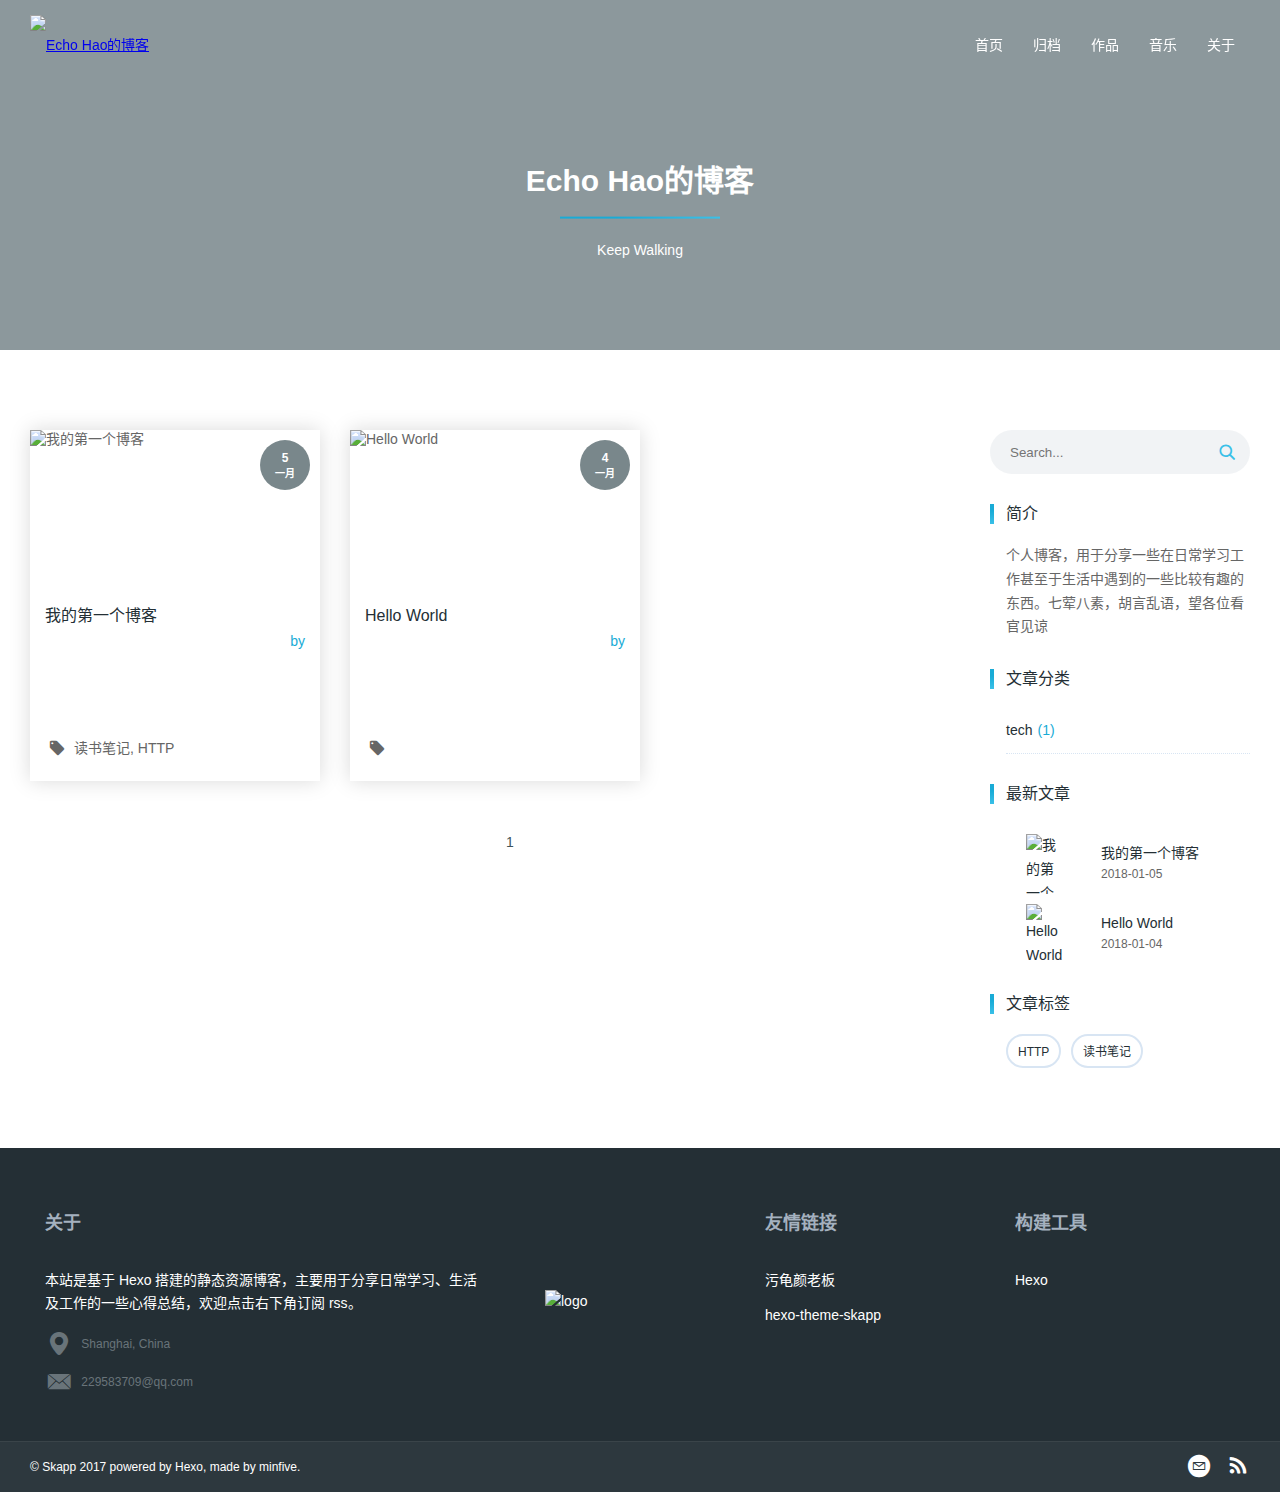
==== commit 0d5d436a: "Site updated: 2018-01-05 18:55:12" ====
--- a/index.html
+++ b/index.html
@@ -1 +1 @@
-<!DOCTYPE html><html lang="zh-cn"><head><meta charset="utf-8"><title>echoHao的博客</title><meta http-equiv="X-UA-Compatible" content="IE=Edge,chrome=1"><meta name="viewport" content="width=device-width,initial-scale=1,maximum-scale=1,user-scalable=no"><meta name="format-detection" content="telephone=no"><meta name="author" content="xushihao"><meta name="designer" content="minfive"><meta name="keywords" content="minfive, minfive blog, 前端博客, 前端, 程序员, 前端开发, 全栈开发, node.js, javascript"><meta name="description" content="个人博客，用于分享一些在日常学习工作甚至于生活中遇到的一些比较有趣的东西。七荤八素，胡言乱语，望各位看官见谅"><meta name="apple-mobile-web-app-capable" content="yes"><meta name="apple-mobile-web-app-status-bar-style" content="black"><meta name="format-detection" content="telephone=yes"><meta name="mobile-web-app-capable" content="yes"><meta name="robots" content="all"><link rel="canonical" href="http://xushihao.github.io/index.html"><link rel="icon" type="image/png" href="http://oo12ugek5.bkt.clouddn.com/blog/images/favicon.ico" sizes="32x32"><link rel="stylesheet" href="/scss/base/index.css"><link rel="alternate" href="/atom.xml" title="echoHao的博客"><link rel="stylesheet" href="/scss/views/page/index.css"></head><body ontouchstart><div id="page-loading" class="page page-loading" style="background-image:url(http://oo12ugek5.bkt.clouddn.com/blog/images/loader.gif)"></div><div id="page" class="page js-hidden"><header id="page-header" class="page__header" style="background-image:url(http://oo12ugek5.bkt.clouddn.com/blog/images/banner.jpeg)"><nav class="page__navbar"><div class="page__container navbar-container"><a class="page__logo" href="/" title="echoHao的博客" alt="echoHao的博客"><img src="http://oo12ugek5.bkt.clouddn.com/images/logo-text-white.png" alt="echoHao的博客"></a><nav class="page__nav"><ul class="nav__list clearfix"><li class="nav__item"><a href="/" alt="首页" title="首页">首页</a></li><li class="nav__item"><a href="/archives" alt="归档" title="归档">归档</a></li><li class="nav__item"><a href="/demo" alt="作品" title="作品">作品</a></li><li class="nav__item"><a href="/music" alt="音乐" title="音乐">音乐</a></li><li class="nav__item"><a href="/about" alt="关于" title="关于">关于</a></li><li class="nav__item"><a href="/search" alt="menu.search" title="menu.search">menu.search</a></li></ul></nav><button class="page__menu-btn" type="button"><i class="iconfont icon-menu"></i></button></div></nav><section class="page__info"><h1 class="info__title">echoHao的博客</h1><hr class="info__hr"><p class="info__desc">日常学习与兴趣交流</p></section></header><main class="page__container page__main"><div class="page__content"><div class="page__posts clearfix"><div class="page__post"><article itemscope itemtype="http://schema.org/Article" class="page__mini-article"><div class="mini-article__cover"><img itemprop="image" src="http://oo12ugek5.bkt.clouddn.com/images/default_cover.png" alt="404 Page Not Found"><div itemprop="datePublished" content="" class="mini-article__date"><span class="date__day">5</span> <span class="date__month">一月</span></div><a itemprop="url" class="iconfont icon-enter" href="/2018/01/05/404/"></a></div><div class="mini-article__info"><h3 itemprop="name" class="mini-article__title"><a itemprop="url" href="/2018/01/05/404/" title="404 Page Not Found">404 Page Not Found</a></h3><p class="mini-article__author">by <span itemprop="author" itemscope itemtype="http://schema.org/Person"><a itemprop="url" href="" target="_blank"><span itemprop="name"></span></a></span></p><p itemprop="articleSection" class="min-article__desc"></p><div class="min-article__tags"><i class="iconfont icon-tab"></i><ul class="tags__list clearfix"></ul></div></div></article></div><div class="page__post"><article itemscope itemtype="http://schema.org/Article" class="page__mini-article"><div class="mini-article__cover"><img itemprop="image" src="http://oo12ugek5.bkt.clouddn.com/images/default_cover.png" alt="文章标题"><div itemprop="datePublished" content="" class="mini-article__date"><span class="date__day">5</span> <span class="date__month">一月</span></div><a itemprop="url" class="iconfont icon-enter" href="/2018/01/05/文章标题/"></a></div><div class="mini-article__info"><h3 itemprop="name" class="mini-article__title"><a itemprop="url" href="/2018/01/05/文章标题/" title="文章标题">文章标题</a></h3><p class="mini-article__author">by <span itemprop="author" itemscope itemtype="http://schema.org/Person"><a itemprop="url" href="" target="_blank"><span itemprop="name"></span></a></span></p><p itemprop="articleSection" class="min-article__desc"></p><div class="min-article__tags"><i class="iconfont icon-tab"></i><ul class="tags__list clearfix"></ul></div></div></article></div><div class="page__post"><article itemscope itemtype="http://schema.org/Article" class="page__mini-article"><div class="mini-article__cover"><img itemprop="image" src="http://oo12ugek5.bkt.clouddn.com/images/default_cover.png" alt="Hello World"><div itemprop="datePublished" content="" class="mini-article__date"><span class="date__day">4</span> <span class="date__month">一月</span></div><a itemprop="url" class="iconfont icon-enter" href="/2018/01/04/hello-world/"></a></div><div class="mini-article__info"><h3 itemprop="name" class="mini-article__title"><a itemprop="url" href="/2018/01/04/hello-world/" title="Hello World">Hello World</a></h3><p class="mini-article__author">by <span itemprop="author" itemscope itemtype="http://schema.org/Person"><a itemprop="url" href="" target="_blank"><span itemprop="name"></span></a></span></p><p itemprop="articleSection" class="min-article__desc"></p><div class="min-article__tags"><i class="iconfont icon-tab"></i><ul class="tags__list clearfix"></ul></div></div></article></div></div><nav class="page__paginator"><ul class="paginator__list clearfix"><li class="paginator__item"><span>1</span></li></ul></nav></div><aside class="page__sidebar"><form id="page-search-from" class="page__search-from" action="/search/"><label class="search-form__item"><input class="input" type="text" name="search" placeholder="Search..."> <i class="iconfont icon-search"></i></label></form><div class="sidebar__block"><h3 class="block__title">简介</h3><p class="block__text">个人博客，用于分享一些在日常学习工作甚至于生活中遇到的一些比较有趣的东西。七荤八素，胡言乱语，望各位看官见谅</p></div><div class="sidebar__block"><h3 class="block__title">文章分类</h3></div><div class="sidebar__block"><h3 class="block__title">最新文章</h3><ul class="block-list latest-post-list"><li class="latest-post-item"><a href="/2018/01/05/404/" title="404 Page Not Found"><div class="item__cover"><img src="http://oo12ugek5.bkt.clouddn.com/images/default_cover.png" alt="404 Page Not Found"></div><div class="item__info"><h3 class="item__title">404 Page Not Found</h3><span class="item__text">2018-01-05</span></div></a></li><li class="latest-post-item"><a href="/2018/01/05/文章标题/" title="文章标题"><div class="item__cover"><img src="http://oo12ugek5.bkt.clouddn.com/images/default_cover.png" alt="文章标题"></div><div class="item__info"><h3 class="item__title">文章标题</h3><span class="item__text">2018-01-05</span></div></a></li><li class="latest-post-item"><a href="/2018/01/04/hello-world/" title="Hello World"><div class="item__cover"><img src="http://oo12ugek5.bkt.clouddn.com/images/default_cover.png" alt="Hello World"></div><div class="item__info"><h3 class="item__title">Hello World</h3><span class="item__text">2018-01-04</span></div></a></li></ul></div><div class="sidebar__block"><h3 class="block__title">文章标签</h3><ul class="block-list tag-list clearfix"></ul></div></aside></main><footer class="page__footer"><section class="footer__top"><div class="page__container footer__container"><div class="footer-top__item footer-top__item--2"><h3 class="item__title">关于</h3><div class="item__content"><p class="item__text">本站是基于 Hexo 搭建的静态资源博客，主要用于分享日常学习、生活及工作的一些心得总结，欢迎点击右下角订阅 rss。</p><ul class="footer__contact-info"><li class="contact-info__item"><i class="iconfont icon-address"></i> <span>Guangzhou, Guangdong Province, China</span></li><li class="contact-info__item"><i class="iconfont icon-email2"></i> <span>chenxiaowu1994@outlook.com</span></li></ul></div></div><div class="footer-top__item footer__image"><img src="http://oo12ugek5.bkt.clouddn.com/images/qrcode.png" alt="logo" title="echoHao的博客"></div></div></section><section class="footer__bottom"><div class="page__container footer__container"><p class="footer__copyright">© <a href="https://github.com/Mrminfive/hexo-theme-skapp" target="_blank">Skapp</a> 2017 powered by <a href="http://hexo.io/" target="_blank">Hexo</a>, made by <a href="https://github.com/Mrminfive" target="_blank">minfive</a>.</p><ul class="footer__social-network clearfix"></ul></div></section></footer><div id="back-top" class="back-top back-top--hidden js-hidden"><i class="iconfont icon-top"></i></div></div><script src="/js/common.js"></script></body></html>+<!DOCTYPE html><html lang="zh-cn"><head><meta charset="utf-8"><title>Echo Hao的博客</title><meta http-equiv="X-UA-Compatible" content="IE=Edge,chrome=1"><meta name="viewport" content="width=device-width,initial-scale=1,maximum-scale=1,user-scalable=no"><meta name="format-detection" content="telephone=no"><meta name="author" content="[object Object]"><meta name="designer" content="minfive"><meta name="keywords" content="minfive, minfive blog, 前端博客, 前端, 程序员, 前端开发, 全栈开发, node.js, javascript"><meta name="description" content="个人博客，用于分享一些在日常学习工作甚至于生活中遇到的一些比较有趣的东西。七荤八素，胡言乱语，望各位看官见谅"><meta name="apple-mobile-web-app-capable" content="yes"><meta name="apple-mobile-web-app-status-bar-style" content="black"><meta name="format-detection" content="telephone=yes"><meta name="mobile-web-app-capable" content="yes"><meta name="robots" content="all"><link rel="canonical" href="http://xushihao.github.io/index.html"><link rel="icon" type="image/png" href="http://oo12ugek5.bkt.clouddn.com/blog/images/favicon.ico" sizes="32x32"><link rel="stylesheet" href="/scss/base/index.css"><link rel="alternate" href="/atom.xml" title="Echo Hao的博客"><link rel="stylesheet" href="/scss/views/page/index.css"></head><body ontouchstart><div id="page-loading" class="page page-loading" style="background-image:url(http://oo12ugek5.bkt.clouddn.com/blog/images/loader.gif)"></div><div id="page" class="page js-hidden"><header id="page-header" class="page__header" style="background-image:url(http://oo12ugek5.bkt.clouddn.com/blog/images/banner-bg.jpg)"><nav class="page__navbar"><div class="page__container navbar-container"><a class="page__logo" href="/" title="Echo Hao的博客" alt="Echo Hao的博客"><img src="http://oo12ugek5.bkt.clouddn.com/images/logo-text-white.png" alt="Echo Hao的博客"></a><nav class="page__nav"><ul class="nav__list clearfix"><li class="nav__item"><a href="/" alt="首页" title="首页">首页</a></li><li class="nav__item"><a href="/archives" alt="归档" title="归档">归档</a></li><li class="nav__item"><a href="/demo" alt="作品" title="作品">作品</a></li><li class="nav__item"><a href="/music" alt="音乐" title="音乐">音乐</a></li><li class="nav__item"><a href="/about" alt="关于" title="关于">关于</a></li></ul></nav><button class="page__menu-btn" type="button"><i class="iconfont icon-menu"></i></button></div></nav><section class="page__info"><h1 class="info__title">Echo Hao的博客</h1><hr class="info__hr"><p class="info__desc">Keep Walking</p></section></header><main class="page__container page__main"><div class="page__content"><div class="page__posts clearfix"><div class="page__post"><article itemscope itemtype="http://schema.org/Article" class="page__mini-article"><div class="mini-article__cover"><img itemprop="image" src="http://oo12ugek5.bkt.clouddn.com/images/default_cover.png" alt="我的第一个博客"><div itemprop="datePublished" content="" class="mini-article__date"><span class="date__day">5</span> <span class="date__month">一月</span></div><a itemprop="url" class="iconfont icon-enter" href="/2018/01/05/文章标题/"></a></div><div class="mini-article__info"><h3 itemprop="name" class="mini-article__title"><a itemprop="url" href="/2018/01/05/文章标题/" title="我的第一个博客">我的第一个博客</a></h3><p class="mini-article__author">by <span itemprop="author" itemscope itemtype="http://schema.org/Person"><a itemprop="url" href="" target="_blank"><span itemprop="name"></span></a></span></p><p itemprop="articleSection" class="min-article__desc"></p><div class="min-article__tags"><i class="iconfont icon-tab"></i><ul class="tags__list clearfix"><li class="tags__item"><a href="/tags/读书笔记/">读书笔记</a></li><li class="tags__item"><a href="/tags/HTTP/">HTTP</a></li></ul></div></div></article></div><div class="page__post"><article itemscope itemtype="http://schema.org/Article" class="page__mini-article"><div class="mini-article__cover"><img itemprop="image" src="http://oo12ugek5.bkt.clouddn.com/images/default_cover.png" alt="Hello World"><div itemprop="datePublished" content="" class="mini-article__date"><span class="date__day">4</span> <span class="date__month">一月</span></div><a itemprop="url" class="iconfont icon-enter" href="/2018/01/04/hello-world/"></a></div><div class="mini-article__info"><h3 itemprop="name" class="mini-article__title"><a itemprop="url" href="/2018/01/04/hello-world/" title="Hello World">Hello World</a></h3><p class="mini-article__author">by <span itemprop="author" itemscope itemtype="http://schema.org/Person"><a itemprop="url" href="" target="_blank"><span itemprop="name"></span></a></span></p><p itemprop="articleSection" class="min-article__desc"></p><div class="min-article__tags"><i class="iconfont icon-tab"></i><ul class="tags__list clearfix"></ul></div></div></article></div></div><nav class="page__paginator"><ul class="paginator__list clearfix"><li class="paginator__item"><span>1</span></li></ul></nav></div><aside class="page__sidebar"><form id="page-search-from" class="page__search-from" action="/search/"><label class="search-form__item"><input class="input" type="text" name="search" placeholder="Search..."> <i class="iconfont icon-search"></i></label></form><div class="sidebar__block"><h3 class="block__title">简介</h3><p class="block__text">个人博客，用于分享一些在日常学习工作甚至于生活中遇到的一些比较有趣的东西。七荤八素，胡言乱语，望各位看官见谅</p></div><div class="sidebar__block"><h3 class="block__title">文章分类</h3><ul class="block-list"><li class="block-list-item"><a class="block-list-link" href="/categories/tech/">tech</a><span class="block-list-count">1</span></li></ul></div><div class="sidebar__block"><h3 class="block__title">最新文章</h3><ul class="block-list latest-post-list"><li class="latest-post-item"><a href="/2018/01/05/文章标题/" title="我的第一个博客"><div class="item__cover"><img src="http://oo12ugek5.bkt.clouddn.com/images/default_cover.png" alt="我的第一个博客"></div><div class="item__info"><h3 class="item__title">我的第一个博客</h3><span class="item__text">2018-01-05</span></div></a></li><li class="latest-post-item"><a href="/2018/01/04/hello-world/" title="Hello World"><div class="item__cover"><img src="http://oo12ugek5.bkt.clouddn.com/images/default_cover.png" alt="Hello World"></div><div class="item__info"><h3 class="item__title">Hello World</h3><span class="item__text">2018-01-04</span></div></a></li></ul></div><div class="sidebar__block"><h3 class="block__title">文章标签</h3><ul class="block-list tag-list clearfix"><li class="tag-item"><a class="tag-link" href="/tags/HTTP/">HTTP</a></li><li class="tag-item"><a class="tag-link" href="/tags/读书笔记/">读书笔记</a></li></ul></div></aside></main><footer class="page__footer"><section class="footer__top"><div class="page__container footer__container"><div class="footer-top__item footer-top__item--2"><h3 class="item__title">关于</h3><div class="item__content"><p class="item__text">本站是基于 Hexo 搭建的静态资源博客，主要用于分享日常学习、生活及工作的一些心得总结，欢迎点击右下角订阅 rss。</p><ul class="footer__contact-info"><li class="contact-info__item"><i class="iconfont icon-address"></i> <span>Shanghai, China</span></li><li class="contact-info__item"><i class="iconfont icon-email2"></i> <span>229583709@qq.com</span></li></ul></div></div><div class="footer-top__item footer__image"><img src="http://ws1.sinaimg.cn/large/006iZ6XHgy1fn5wvgtn4fj30ad0adgml.jpg" alt="logo" title="Echo Hao的博客"></div><div class="footer-top__item"><h3 class="item__title">友情链接</h3><div class="item__content"><ul class="footer-top__list"><li class="list-item"><a href="http://kingars.com/" title="资深安卓开发工程师" target="_blank">污龟颜老板</a></li><li class="list-item"><a href="https://github.com/Mrminfive/hexo-theme-skapp" title="hexo-theme-skapp" target="_blank">hexo-theme-skapp</a></li></ul></div></div><div class="footer-top__item"><h3 class="item__title">构建工具</h3><div class="item__content"><ul class="footer-top__list"><li class="list-item"><a href="https://hexo.io/" title="Blog Framework" target="_blank">Hexo</a></li></ul></div></div></div></section><section class="footer__bottom"><div class="page__container footer__container"><p class="footer__copyright">© <a href="https://github.com/Mrminfive/hexo-theme-skapp" target="_blank">Skapp</a> 2017 powered by <a href="http://hexo.io/" target="_blank">Hexo</a>, made by <a href="https://github.com/Mrminfive" target="_blank">minfive</a>.</p><ul class="footer__social-network clearfix"><li class="social-network__item"><a href="https://github.com/xushihao" target="_blank"><i class="iconfont"></i></a></li><li class="social-network__item"><a href="mailto:229583709@qq.com" target="_blank" title="email"><i class="iconfont icon-email"></i></a></li><li class="social-network__item"><a href="/atom.xml" target="_blank" title="rss"><i class="iconfont icon-rss"></i></a></li></ul></div></section></footer><div id="back-top" class="back-top back-top--hidden js-hidden"><i class="iconfont icon-top"></i></div></div><script src="/js/common.js"></script></body></html>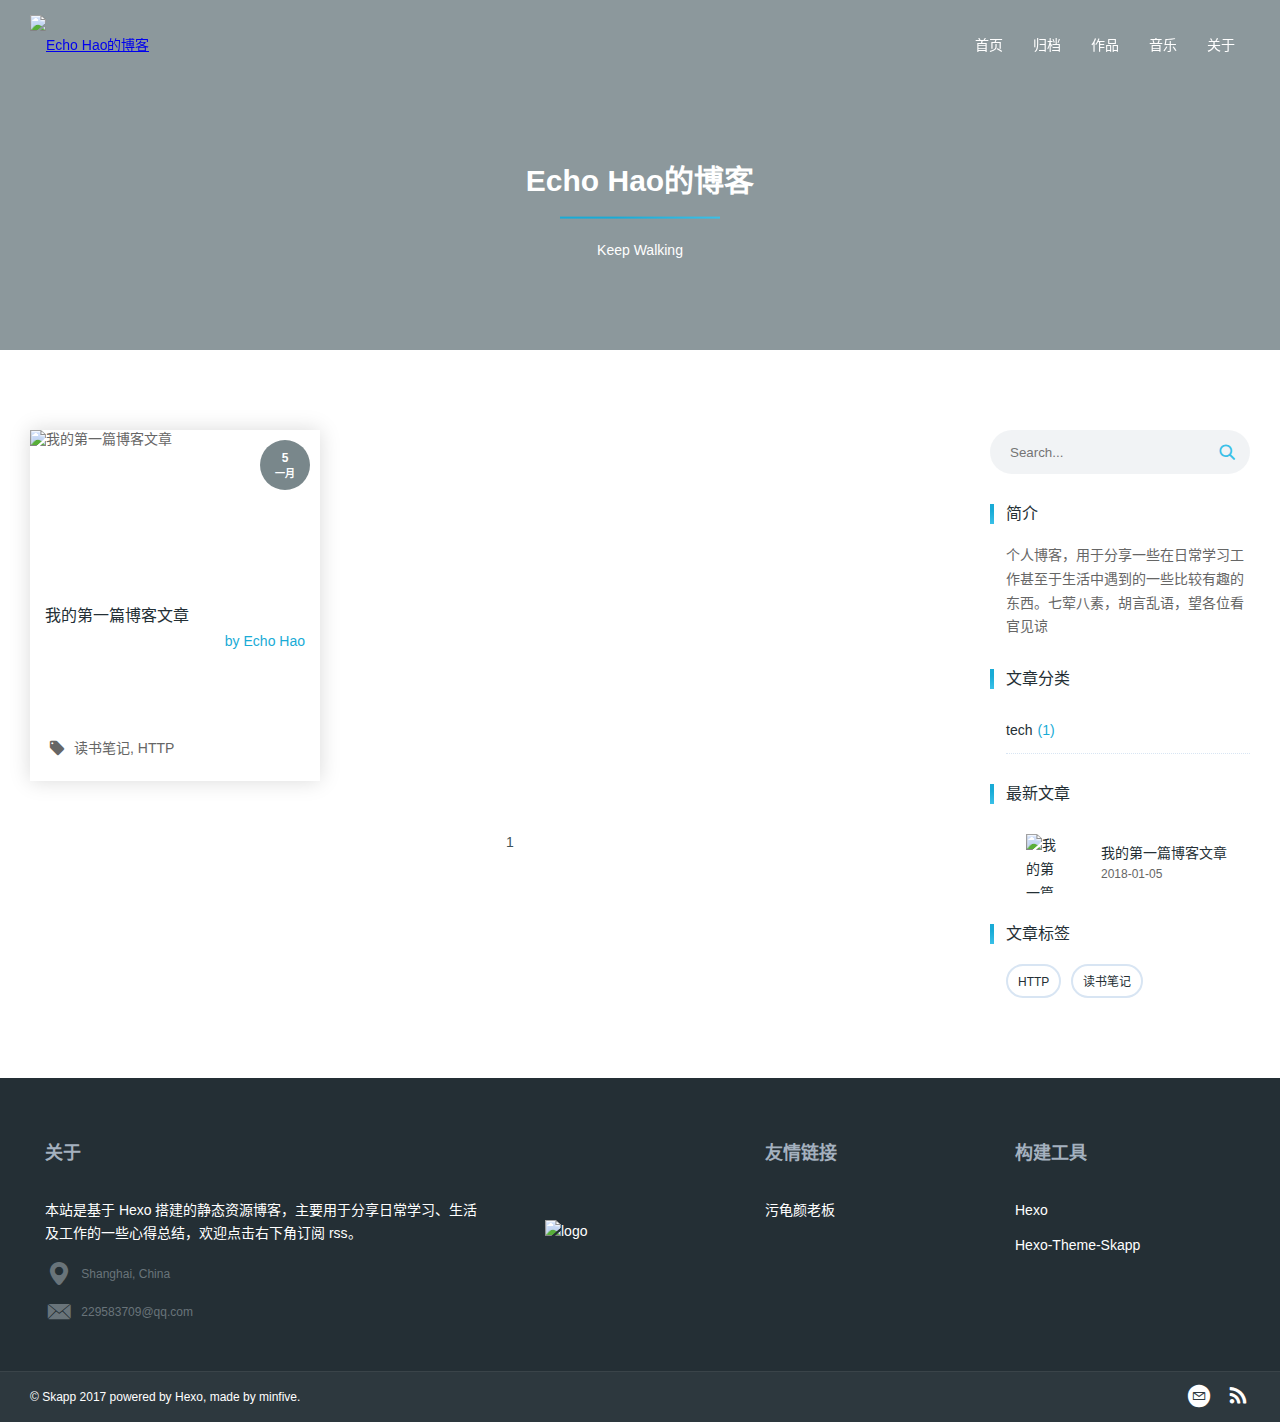
==== commit 215c7c59: "Site updated: 2018-01-08 11:12:45" ====
--- a/index.html
+++ b/index.html
@@ -1 +1 @@
-<!DOCTYPE html><html lang="zh-cn"><head><meta charset="utf-8"><title>Echo Hao的博客</title><meta http-equiv="X-UA-Compatible" content="IE=Edge,chrome=1"><meta name="viewport" content="width=device-width,initial-scale=1,maximum-scale=1,user-scalable=no"><meta name="format-detection" content="telephone=no"><meta name="author" content="[object Object]"><meta name="designer" content="minfive"><meta name="keywords" content="minfive, minfive blog, 前端博客, 前端, 程序员, 前端开发, 全栈开发, node.js, javascript"><meta name="description" content="个人博客，用于分享一些在日常学习工作甚至于生活中遇到的一些比较有趣的东西。七荤八素，胡言乱语，望各位看官见谅"><meta name="apple-mobile-web-app-capable" content="yes"><meta name="apple-mobile-web-app-status-bar-style" content="black"><meta name="format-detection" content="telephone=yes"><meta name="mobile-web-app-capable" content="yes"><meta name="robots" content="all"><link rel="canonical" href="http://xushihao.github.io/index.html"><link rel="icon" type="image/png" href="http://oo12ugek5.bkt.clouddn.com/blog/images/favicon.ico" sizes="32x32"><link rel="stylesheet" href="/scss/base/index.css"><link rel="alternate" href="/atom.xml" title="Echo Hao的博客"><link rel="stylesheet" href="/scss/views/page/index.css"></head><body ontouchstart><div id="page-loading" class="page page-loading" style="background-image:url(http://oo12ugek5.bkt.clouddn.com/blog/images/loader.gif)"></div><div id="page" class="page js-hidden"><header id="page-header" class="page__header" style="background-image:url(http://oo12ugek5.bkt.clouddn.com/blog/images/banner-bg.jpg)"><nav class="page__navbar"><div class="page__container navbar-container"><a class="page__logo" href="/" title="Echo Hao的博客" alt="Echo Hao的博客"><img src="http://oo12ugek5.bkt.clouddn.com/images/logo-text-white.png" alt="Echo Hao的博客"></a><nav class="page__nav"><ul class="nav__list clearfix"><li class="nav__item"><a href="/" alt="首页" title="首页">首页</a></li><li class="nav__item"><a href="/archives" alt="归档" title="归档">归档</a></li><li class="nav__item"><a href="/demo" alt="作品" title="作品">作品</a></li><li class="nav__item"><a href="/music" alt="音乐" title="音乐">音乐</a></li><li class="nav__item"><a href="/about" alt="关于" title="关于">关于</a></li></ul></nav><button class="page__menu-btn" type="button"><i class="iconfont icon-menu"></i></button></div></nav><section class="page__info"><h1 class="info__title">Echo Hao的博客</h1><hr class="info__hr"><p class="info__desc">Keep Walking</p></section></header><main class="page__container page__main"><div class="page__content"><div class="page__posts clearfix"><div class="page__post"><article itemscope itemtype="http://schema.org/Article" class="page__mini-article"><div class="mini-article__cover"><img itemprop="image" src="http://oo12ugek5.bkt.clouddn.com/images/default_cover.png" alt="我的第一个博客"><div itemprop="datePublished" content="" class="mini-article__date"><span class="date__day">5</span> <span class="date__month">一月</span></div><a itemprop="url" class="iconfont icon-enter" href="/2018/01/05/文章标题/"></a></div><div class="mini-article__info"><h3 itemprop="name" class="mini-article__title"><a itemprop="url" href="/2018/01/05/文章标题/" title="我的第一个博客">我的第一个博客</a></h3><p class="mini-article__author">by <span itemprop="author" itemscope itemtype="http://schema.org/Person"><a itemprop="url" href="" target="_blank"><span itemprop="name"></span></a></span></p><p itemprop="articleSection" class="min-article__desc"></p><div class="min-article__tags"><i class="iconfont icon-tab"></i><ul class="tags__list clearfix"><li class="tags__item"><a href="/tags/读书笔记/">读书笔记</a></li><li class="tags__item"><a href="/tags/HTTP/">HTTP</a></li></ul></div></div></article></div><div class="page__post"><article itemscope itemtype="http://schema.org/Article" class="page__mini-article"><div class="mini-article__cover"><img itemprop="image" src="http://oo12ugek5.bkt.clouddn.com/images/default_cover.png" alt="Hello World"><div itemprop="datePublished" content="" class="mini-article__date"><span class="date__day">4</span> <span class="date__month">一月</span></div><a itemprop="url" class="iconfont icon-enter" href="/2018/01/04/hello-world/"></a></div><div class="mini-article__info"><h3 itemprop="name" class="mini-article__title"><a itemprop="url" href="/2018/01/04/hello-world/" title="Hello World">Hello World</a></h3><p class="mini-article__author">by <span itemprop="author" itemscope itemtype="http://schema.org/Person"><a itemprop="url" href="" target="_blank"><span itemprop="name"></span></a></span></p><p itemprop="articleSection" class="min-article__desc"></p><div class="min-article__tags"><i class="iconfont icon-tab"></i><ul class="tags__list clearfix"></ul></div></div></article></div></div><nav class="page__paginator"><ul class="paginator__list clearfix"><li class="paginator__item"><span>1</span></li></ul></nav></div><aside class="page__sidebar"><form id="page-search-from" class="page__search-from" action="/search/"><label class="search-form__item"><input class="input" type="text" name="search" placeholder="Search..."> <i class="iconfont icon-search"></i></label></form><div class="sidebar__block"><h3 class="block__title">简介</h3><p class="block__text">个人博客，用于分享一些在日常学习工作甚至于生活中遇到的一些比较有趣的东西。七荤八素，胡言乱语，望各位看官见谅</p></div><div class="sidebar__block"><h3 class="block__title">文章分类</h3><ul class="block-list"><li class="block-list-item"><a class="block-list-link" href="/categories/tech/">tech</a><span class="block-list-count">1</span></li></ul></div><div class="sidebar__block"><h3 class="block__title">最新文章</h3><ul class="block-list latest-post-list"><li class="latest-post-item"><a href="/2018/01/05/文章标题/" title="我的第一个博客"><div class="item__cover"><img src="http://oo12ugek5.bkt.clouddn.com/images/default_cover.png" alt="我的第一个博客"></div><div class="item__info"><h3 class="item__title">我的第一个博客</h3><span class="item__text">2018-01-05</span></div></a></li><li class="latest-post-item"><a href="/2018/01/04/hello-world/" title="Hello World"><div class="item__cover"><img src="http://oo12ugek5.bkt.clouddn.com/images/default_cover.png" alt="Hello World"></div><div class="item__info"><h3 class="item__title">Hello World</h3><span class="item__text">2018-01-04</span></div></a></li></ul></div><div class="sidebar__block"><h3 class="block__title">文章标签</h3><ul class="block-list tag-list clearfix"><li class="tag-item"><a class="tag-link" href="/tags/HTTP/">HTTP</a></li><li class="tag-item"><a class="tag-link" href="/tags/读书笔记/">读书笔记</a></li></ul></div></aside></main><footer class="page__footer"><section class="footer__top"><div class="page__container footer__container"><div class="footer-top__item footer-top__item--2"><h3 class="item__title">关于</h3><div class="item__content"><p class="item__text">本站是基于 Hexo 搭建的静态资源博客，主要用于分享日常学习、生活及工作的一些心得总结，欢迎点击右下角订阅 rss。</p><ul class="footer__contact-info"><li class="contact-info__item"><i class="iconfont icon-address"></i> <span>Shanghai, China</span></li><li class="contact-info__item"><i class="iconfont icon-email2"></i> <span>229583709@qq.com</span></li></ul></div></div><div class="footer-top__item footer__image"><img src="http://ws1.sinaimg.cn/large/006iZ6XHgy1fn5wvgtn4fj30ad0adgml.jpg" alt="logo" title="Echo Hao的博客"></div><div class="footer-top__item"><h3 class="item__title">友情链接</h3><div class="item__content"><ul class="footer-top__list"><li class="list-item"><a href="http://kingars.com/" title="资深安卓开发工程师" target="_blank">污龟颜老板</a></li><li class="list-item"><a href="https://github.com/Mrminfive/hexo-theme-skapp" title="hexo-theme-skapp" target="_blank">hexo-theme-skapp</a></li></ul></div></div><div class="footer-top__item"><h3 class="item__title">构建工具</h3><div class="item__content"><ul class="footer-top__list"><li class="list-item"><a href="https://hexo.io/" title="Blog Framework" target="_blank">Hexo</a></li></ul></div></div></div></section><section class="footer__bottom"><div class="page__container footer__container"><p class="footer__copyright">© <a href="https://github.com/Mrminfive/hexo-theme-skapp" target="_blank">Skapp</a> 2017 powered by <a href="http://hexo.io/" target="_blank">Hexo</a>, made by <a href="https://github.com/Mrminfive" target="_blank">minfive</a>.</p><ul class="footer__social-network clearfix"><li class="social-network__item"><a href="https://github.com/xushihao" target="_blank"><i class="iconfont"></i></a></li><li class="social-network__item"><a href="mailto:229583709@qq.com" target="_blank" title="email"><i class="iconfont icon-email"></i></a></li><li class="social-network__item"><a href="/atom.xml" target="_blank" title="rss"><i class="iconfont icon-rss"></i></a></li></ul></div></section></footer><div id="back-top" class="back-top back-top--hidden js-hidden"><i class="iconfont icon-top"></i></div></div><script src="/js/common.js"></script></body></html>+<!DOCTYPE html><html lang="zh-cn"><head><meta charset="utf-8"><title>Echo Hao的博客</title><meta http-equiv="X-UA-Compatible" content="IE=Edge,chrome=1"><meta name="viewport" content="width=device-width,initial-scale=1,maximum-scale=1,user-scalable=no"><meta name="format-detection" content="telephone=no"><meta name="author" content="[object Object]"><meta name="designer" content="minfive"><meta name="keywords" content="minfive, minfive blog, 前端博客, 前端, 程序员, 前端开发, 全栈开发, node.js, javascript"><meta name="description" content="个人博客，用于分享一些在日常学习工作甚至于生活中遇到的一些比较有趣的东西。七荤八素，胡言乱语，望各位看官见谅"><meta name="apple-mobile-web-app-capable" content="yes"><meta name="apple-mobile-web-app-status-bar-style" content="black"><meta name="format-detection" content="telephone=yes"><meta name="mobile-web-app-capable" content="yes"><meta name="robots" content="all"><link rel="canonical" href="http://xushihao.github.io/index.html"><link rel="icon" type="image/png" href="http://oo12ugek5.bkt.clouddn.com/blog/images/favicon.ico" sizes="32x32"><link rel="stylesheet" href="/scss/base/index.css"><link rel="alternate" href="/atom.xml" title="Echo Hao的博客"><link rel="stylesheet" href="/scss/views/page/index.css"></head><body ontouchstart><div id="page-loading" class="page page-loading" style="background-image:url(http://oo12ugek5.bkt.clouddn.com/blog/images/loader.gif)"></div><div id="page" class="page js-hidden"><header id="page-header" class="page__header" style="background-image:url(http://oo12ugek5.bkt.clouddn.com/blog/images/banner-bg.jpg)"><nav class="page__navbar"><div class="page__container navbar-container"><a class="page__logo" href="/" title="Echo Hao的博客" alt="Echo Hao的博客"><img src="http://oo12ugek5.bkt.clouddn.com/images/logo-text-white.png" alt="Echo Hao的博客"></a><nav class="page__nav"><ul class="nav__list clearfix"><li class="nav__item"><a href="/" alt="首页" title="首页">首页</a></li><li class="nav__item"><a href="/archives" alt="归档" title="归档">归档</a></li><li class="nav__item"><a href="/demo" alt="作品" title="作品">作品</a></li><li class="nav__item"><a href="/music" alt="音乐" title="音乐">音乐</a></li><li class="nav__item"><a href="/about" alt="关于" title="关于">关于</a></li></ul></nav><button class="page__menu-btn" type="button"><i class="iconfont icon-menu"></i></button></div></nav><section class="page__info"><h1 class="info__title">Echo Hao的博客</h1><hr class="info__hr"><p class="info__desc">Keep Walking</p></section></header><main class="page__container page__main"><div class="page__content"><div class="page__posts clearfix"><div class="page__post"><article itemscope itemtype="http://schema.org/Article" class="page__mini-article"><div class="mini-article__cover"><img itemprop="image" src="http://oxnuwmm3w.bkt.clouddn.com/hello-world.jpeg" alt="我的第一篇博客文章"><div itemprop="datePublished" content="" class="mini-article__date"><span class="date__day">5</span> <span class="date__month">一月</span></div><a itemprop="url" class="iconfont icon-enter" href="/2018/01/05/hello-world/"></a></div><div class="mini-article__info"><h3 itemprop="name" class="mini-article__title"><a itemprop="url" href="/2018/01/05/hello-world/" title="我的第一篇博客文章">我的第一篇博客文章</a></h3><p class="mini-article__author">by <span itemprop="author" itemscope itemtype="http://schema.org/Person"><a itemprop="url" href="https://www.github.com/BruceYuj" target="_blank"><span itemprop="name">Echo Hao</span></a></span></p><p itemprop="articleSection" class="min-article__desc"></p><div class="min-article__tags"><i class="iconfont icon-tab"></i><ul class="tags__list clearfix"><li class="tags__item"><a href="/tags/读书笔记/">读书笔记</a></li><li class="tags__item"><a href="/tags/HTTP/">HTTP</a></li></ul></div></div></article></div></div><nav class="page__paginator"><ul class="paginator__list clearfix"><li class="paginator__item"><span>1</span></li></ul></nav></div><aside class="page__sidebar"><form id="page-search-from" class="page__search-from" action="/search/"><label class="search-form__item"><input class="input" type="text" name="search" placeholder="Search..."> <i class="iconfont icon-search"></i></label></form><div class="sidebar__block"><h3 class="block__title">简介</h3><p class="block__text">个人博客，用于分享一些在日常学习工作甚至于生活中遇到的一些比较有趣的东西。七荤八素，胡言乱语，望各位看官见谅</p></div><div class="sidebar__block"><h3 class="block__title">文章分类</h3><ul class="block-list"><li class="block-list-item"><a class="block-list-link" href="/categories/tech/">tech</a><span class="block-list-count">1</span></li></ul></div><div class="sidebar__block"><h3 class="block__title">最新文章</h3><ul class="block-list latest-post-list"><li class="latest-post-item"><a href="/2018/01/05/hello-world/" title="我的第一篇博客文章"><div class="item__cover"><img src="http://oxnuwmm3w.bkt.clouddn.com/hello-world.jpeg" alt="我的第一篇博客文章"></div><div class="item__info"><h3 class="item__title">我的第一篇博客文章</h3><span class="item__text">2018-01-05</span></div></a></li></ul></div><div class="sidebar__block"><h3 class="block__title">文章标签</h3><ul class="block-list tag-list clearfix"><li class="tag-item"><a class="tag-link" href="/tags/HTTP/">HTTP</a></li><li class="tag-item"><a class="tag-link" href="/tags/读书笔记/">读书笔记</a></li></ul></div></aside></main><footer class="page__footer"><section class="footer__top"><div class="page__container footer__container"><div class="footer-top__item footer-top__item--2"><h3 class="item__title">关于</h3><div class="item__content"><p class="item__text">本站是基于 Hexo 搭建的静态资源博客，主要用于分享日常学习、生活及工作的一些心得总结，欢迎点击右下角订阅 rss。</p><ul class="footer__contact-info"><li class="contact-info__item"><i class="iconfont icon-address"></i> <span>Shanghai, China</span></li><li class="contact-info__item"><i class="iconfont icon-email2"></i> <span>229583709@qq.com</span></li></ul></div></div><div class="footer-top__item footer__image"><img src="http://ws1.sinaimg.cn/large/006iZ6XHgy1fn5wvgtn4fj30ad0adgml.jpg" alt="logo" title="Echo Hao的博客"></div><div class="footer-top__item"><h3 class="item__title">友情链接</h3><div class="item__content"><ul class="footer-top__list"><li class="list-item"><a href="http://kingars.com/" title="资深安卓开发工程师" target="_blank">污龟颜老板</a></li></ul></div></div><div class="footer-top__item"><h3 class="item__title">构建工具</h3><div class="item__content"><ul class="footer-top__list"><li class="list-item"><a href="https://hexo.io/" title="Blog Framework" target="_blank">Hexo</a></li><li class="list-item"><a href="https://github.com/Mrminfive/hexo-theme-skapp/" title="Blog Theme" target="_blank">Hexo-Theme-Skapp</a></li></ul></div></div></div></section><section class="footer__bottom"><div class="page__container footer__container"><p class="footer__copyright">© <a href="https://github.com/Mrminfive/hexo-theme-skapp" target="_blank">Skapp</a> 2017 powered by <a href="http://hexo.io/" target="_blank">Hexo</a>, made by <a href="https://github.com/Mrminfive" target="_blank">minfive</a>.</p><ul class="footer__social-network clearfix"><li class="social-network__item"><a href="https://github.com/xushihao" target="_blank"><i class="iconfont"></i></a></li><li class="social-network__item"><a href="mailto:229583709@qq.com" target="_blank" title="email"><i class="iconfont icon-email"></i></a></li><li class="social-network__item"><a href="/atom.xml" target="_blank" title="rss"><i class="iconfont icon-rss"></i></a></li></ul></div></section></footer><div id="back-top" class="back-top back-top--hidden js-hidden"><i class="iconfont icon-top"></i></div></div><script src="/js/common.js"></script></body></html>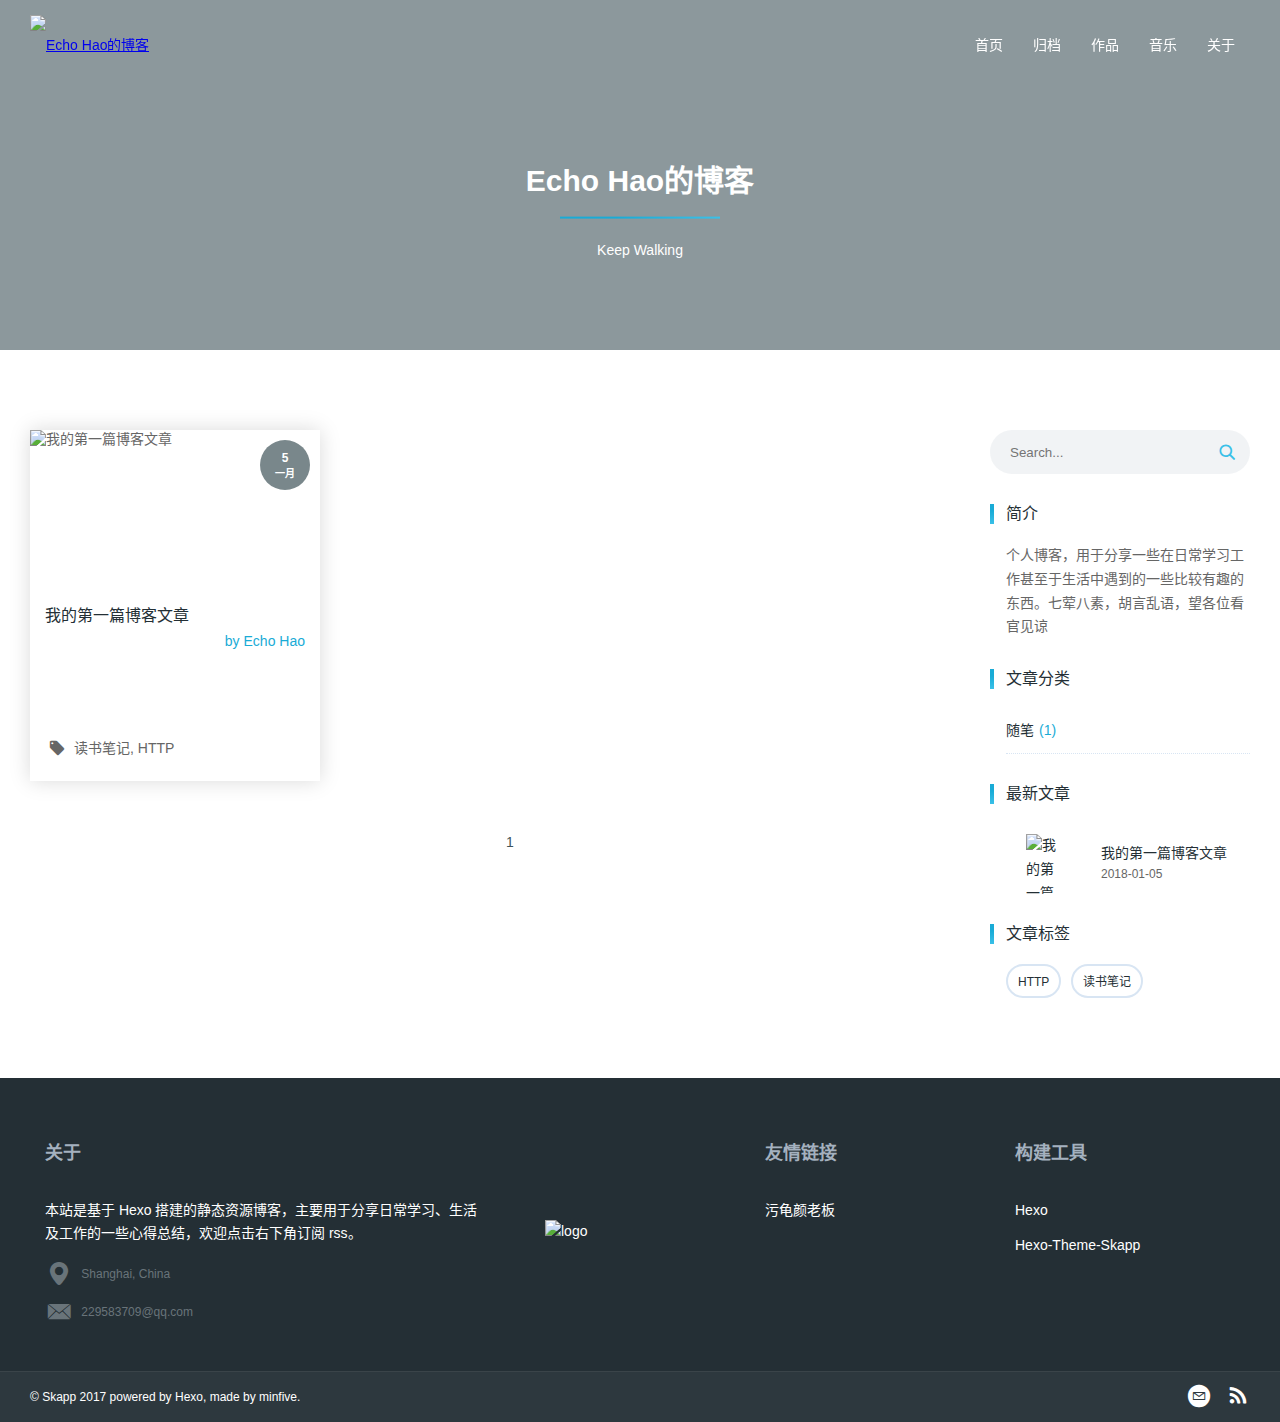
==== commit 35ab9073: "Site updated: 2018-01-08 11:16:23" ====
--- a/index.html
+++ b/index.html
@@ -1 +1 @@
-<!DOCTYPE html><html lang="zh-cn"><head><meta charset="utf-8"><title>Echo Hao的博客</title><meta http-equiv="X-UA-Compatible" content="IE=Edge,chrome=1"><meta name="viewport" content="width=device-width,initial-scale=1,maximum-scale=1,user-scalable=no"><meta name="format-detection" content="telephone=no"><meta name="author" content="[object Object]"><meta name="designer" content="minfive"><meta name="keywords" content="minfive, minfive blog, 前端博客, 前端, 程序员, 前端开发, 全栈开发, node.js, javascript"><meta name="description" content="个人博客，用于分享一些在日常学习工作甚至于生活中遇到的一些比较有趣的东西。七荤八素，胡言乱语，望各位看官见谅"><meta name="apple-mobile-web-app-capable" content="yes"><meta name="apple-mobile-web-app-status-bar-style" content="black"><meta name="format-detection" content="telephone=yes"><meta name="mobile-web-app-capable" content="yes"><meta name="robots" content="all"><link rel="canonical" href="http://xushihao.github.io/index.html"><link rel="icon" type="image/png" href="http://oo12ugek5.bkt.clouddn.com/blog/images/favicon.ico" sizes="32x32"><link rel="stylesheet" href="/scss/base/index.css"><link rel="alternate" href="/atom.xml" title="Echo Hao的博客"><link rel="stylesheet" href="/scss/views/page/index.css"></head><body ontouchstart><div id="page-loading" class="page page-loading" style="background-image:url(http://oo12ugek5.bkt.clouddn.com/blog/images/loader.gif)"></div><div id="page" class="page js-hidden"><header id="page-header" class="page__header" style="background-image:url(http://oo12ugek5.bkt.clouddn.com/blog/images/banner-bg.jpg)"><nav class="page__navbar"><div class="page__container navbar-container"><a class="page__logo" href="/" title="Echo Hao的博客" alt="Echo Hao的博客"><img src="http://oo12ugek5.bkt.clouddn.com/images/logo-text-white.png" alt="Echo Hao的博客"></a><nav class="page__nav"><ul class="nav__list clearfix"><li class="nav__item"><a href="/" alt="首页" title="首页">首页</a></li><li class="nav__item"><a href="/archives" alt="归档" title="归档">归档</a></li><li class="nav__item"><a href="/demo" alt="作品" title="作品">作品</a></li><li class="nav__item"><a href="/music" alt="音乐" title="音乐">音乐</a></li><li class="nav__item"><a href="/about" alt="关于" title="关于">关于</a></li></ul></nav><button class="page__menu-btn" type="button"><i class="iconfont icon-menu"></i></button></div></nav><section class="page__info"><h1 class="info__title">Echo Hao的博客</h1><hr class="info__hr"><p class="info__desc">Keep Walking</p></section></header><main class="page__container page__main"><div class="page__content"><div class="page__posts clearfix"><div class="page__post"><article itemscope itemtype="http://schema.org/Article" class="page__mini-article"><div class="mini-article__cover"><img itemprop="image" src="http://oxnuwmm3w.bkt.clouddn.com/hello-world.jpeg" alt="我的第一篇博客文章"><div itemprop="datePublished" content="" class="mini-article__date"><span class="date__day">5</span> <span class="date__month">一月</span></div><a itemprop="url" class="iconfont icon-enter" href="/2018/01/05/hello-world/"></a></div><div class="mini-article__info"><h3 itemprop="name" class="mini-article__title"><a itemprop="url" href="/2018/01/05/hello-world/" title="我的第一篇博客文章">我的第一篇博客文章</a></h3><p class="mini-article__author">by <span itemprop="author" itemscope itemtype="http://schema.org/Person"><a itemprop="url" href="https://www.github.com/BruceYuj" target="_blank"><span itemprop="name">Echo Hao</span></a></span></p><p itemprop="articleSection" class="min-article__desc"></p><div class="min-article__tags"><i class="iconfont icon-tab"></i><ul class="tags__list clearfix"><li class="tags__item"><a href="/tags/读书笔记/">读书笔记</a></li><li class="tags__item"><a href="/tags/HTTP/">HTTP</a></li></ul></div></div></article></div></div><nav class="page__paginator"><ul class="paginator__list clearfix"><li class="paginator__item"><span>1</span></li></ul></nav></div><aside class="page__sidebar"><form id="page-search-from" class="page__search-from" action="/search/"><label class="search-form__item"><input class="input" type="text" name="search" placeholder="Search..."> <i class="iconfont icon-search"></i></label></form><div class="sidebar__block"><h3 class="block__title">简介</h3><p class="block__text">个人博客，用于分享一些在日常学习工作甚至于生活中遇到的一些比较有趣的东西。七荤八素，胡言乱语，望各位看官见谅</p></div><div class="sidebar__block"><h3 class="block__title">文章分类</h3><ul class="block-list"><li class="block-list-item"><a class="block-list-link" href="/categories/tech/">tech</a><span class="block-list-count">1</span></li></ul></div><div class="sidebar__block"><h3 class="block__title">最新文章</h3><ul class="block-list latest-post-list"><li class="latest-post-item"><a href="/2018/01/05/hello-world/" title="我的第一篇博客文章"><div class="item__cover"><img src="http://oxnuwmm3w.bkt.clouddn.com/hello-world.jpeg" alt="我的第一篇博客文章"></div><div class="item__info"><h3 class="item__title">我的第一篇博客文章</h3><span class="item__text">2018-01-05</span></div></a></li></ul></div><div class="sidebar__block"><h3 class="block__title">文章标签</h3><ul class="block-list tag-list clearfix"><li class="tag-item"><a class="tag-link" href="/tags/HTTP/">HTTP</a></li><li class="tag-item"><a class="tag-link" href="/tags/读书笔记/">读书笔记</a></li></ul></div></aside></main><footer class="page__footer"><section class="footer__top"><div class="page__container footer__container"><div class="footer-top__item footer-top__item--2"><h3 class="item__title">关于</h3><div class="item__content"><p class="item__text">本站是基于 Hexo 搭建的静态资源博客，主要用于分享日常学习、生活及工作的一些心得总结，欢迎点击右下角订阅 rss。</p><ul class="footer__contact-info"><li class="contact-info__item"><i class="iconfont icon-address"></i> <span>Shanghai, China</span></li><li class="contact-info__item"><i class="iconfont icon-email2"></i> <span>229583709@qq.com</span></li></ul></div></div><div class="footer-top__item footer__image"><img src="http://ws1.sinaimg.cn/large/006iZ6XHgy1fn5wvgtn4fj30ad0adgml.jpg" alt="logo" title="Echo Hao的博客"></div><div class="footer-top__item"><h3 class="item__title">友情链接</h3><div class="item__content"><ul class="footer-top__list"><li class="list-item"><a href="http://kingars.com/" title="资深安卓开发工程师" target="_blank">污龟颜老板</a></li></ul></div></div><div class="footer-top__item"><h3 class="item__title">构建工具</h3><div class="item__content"><ul class="footer-top__list"><li class="list-item"><a href="https://hexo.io/" title="Blog Framework" target="_blank">Hexo</a></li><li class="list-item"><a href="https://github.com/Mrminfive/hexo-theme-skapp/" title="Blog Theme" target="_blank">Hexo-Theme-Skapp</a></li></ul></div></div></div></section><section class="footer__bottom"><div class="page__container footer__container"><p class="footer__copyright">© <a href="https://github.com/Mrminfive/hexo-theme-skapp" target="_blank">Skapp</a> 2017 powered by <a href="http://hexo.io/" target="_blank">Hexo</a>, made by <a href="https://github.com/Mrminfive" target="_blank">minfive</a>.</p><ul class="footer__social-network clearfix"><li class="social-network__item"><a href="https://github.com/xushihao" target="_blank"><i class="iconfont"></i></a></li><li class="social-network__item"><a href="mailto:229583709@qq.com" target="_blank" title="email"><i class="iconfont icon-email"></i></a></li><li class="social-network__item"><a href="/atom.xml" target="_blank" title="rss"><i class="iconfont icon-rss"></i></a></li></ul></div></section></footer><div id="back-top" class="back-top back-top--hidden js-hidden"><i class="iconfont icon-top"></i></div></div><script src="/js/common.js"></script></body></html>+<!DOCTYPE html><html lang="zh-cn"><head><meta charset="utf-8"><title>Echo Hao的博客</title><meta http-equiv="X-UA-Compatible" content="IE=Edge,chrome=1"><meta name="viewport" content="width=device-width,initial-scale=1,maximum-scale=1,user-scalable=no"><meta name="format-detection" content="telephone=no"><meta name="author" content="[object Object]"><meta name="designer" content="minfive"><meta name="keywords" content="minfive, minfive blog, 前端博客, 前端, 程序员, 前端开发, 全栈开发, node.js, javascript"><meta name="description" content="个人博客，用于分享一些在日常学习工作甚至于生活中遇到的一些比较有趣的东西。七荤八素，胡言乱语，望各位看官见谅"><meta name="apple-mobile-web-app-capable" content="yes"><meta name="apple-mobile-web-app-status-bar-style" content="black"><meta name="format-detection" content="telephone=yes"><meta name="mobile-web-app-capable" content="yes"><meta name="robots" content="all"><link rel="canonical" href="http://xushihao.github.io/index.html"><link rel="icon" type="image/png" href="http://oo12ugek5.bkt.clouddn.com/blog/images/favicon.ico" sizes="32x32"><link rel="stylesheet" href="/scss/base/index.css"><link rel="alternate" href="/atom.xml" title="Echo Hao的博客"><link rel="stylesheet" href="/scss/views/page/index.css"></head><body ontouchstart><div id="page-loading" class="page page-loading" style="background-image:url(http://oo12ugek5.bkt.clouddn.com/blog/images/loader.gif)"></div><div id="page" class="page js-hidden"><header id="page-header" class="page__header" style="background-image:url(http://oo12ugek5.bkt.clouddn.com/blog/images/banner-bg.jpg)"><nav class="page__navbar"><div class="page__container navbar-container"><a class="page__logo" href="/" title="Echo Hao的博客" alt="Echo Hao的博客"><img src="http://oo12ugek5.bkt.clouddn.com/images/logo-text-white.png" alt="Echo Hao的博客"></a><nav class="page__nav"><ul class="nav__list clearfix"><li class="nav__item"><a href="/" alt="首页" title="首页">首页</a></li><li class="nav__item"><a href="/archives" alt="归档" title="归档">归档</a></li><li class="nav__item"><a href="/demo" alt="作品" title="作品">作品</a></li><li class="nav__item"><a href="/music" alt="音乐" title="音乐">音乐</a></li><li class="nav__item"><a href="/about" alt="关于" title="关于">关于</a></li></ul></nav><button class="page__menu-btn" type="button"><i class="iconfont icon-menu"></i></button></div></nav><section class="page__info"><h1 class="info__title">Echo Hao的博客</h1><hr class="info__hr"><p class="info__desc">Keep Walking</p></section></header><main class="page__container page__main"><div class="page__content"><div class="page__posts clearfix"><div class="page__post"><article itemscope itemtype="http://schema.org/Article" class="page__mini-article"><div class="mini-article__cover"><img itemprop="image" src="http://oxnuwmm3w.bkt.clouddn.com/hello-world.jpeg" alt="我的第一篇博客文章"><div itemprop="datePublished" content="" class="mini-article__date"><span class="date__day">5</span> <span class="date__month">一月</span></div><a itemprop="url" class="iconfont icon-enter" href="/2018/01/05/hello-world/"></a></div><div class="mini-article__info"><h3 itemprop="name" class="mini-article__title"><a itemprop="url" href="/2018/01/05/hello-world/" title="我的第一篇博客文章">我的第一篇博客文章</a></h3><p class="mini-article__author">by <span itemprop="author" itemscope itemtype="http://schema.org/Person"><a itemprop="url" href="https://www.github.com/BruceYuj" target="_blank"><span itemprop="name">Echo Hao</span></a></span></p><p itemprop="articleSection" class="min-article__desc"></p><div class="min-article__tags"><i class="iconfont icon-tab"></i><ul class="tags__list clearfix"><li class="tags__item"><a href="/tags/读书笔记/">读书笔记</a></li><li class="tags__item"><a href="/tags/HTTP/">HTTP</a></li></ul></div></div></article></div></div><nav class="page__paginator"><ul class="paginator__list clearfix"><li class="paginator__item"><span>1</span></li></ul></nav></div><aside class="page__sidebar"><form id="page-search-from" class="page__search-from" action="/search/"><label class="search-form__item"><input class="input" type="text" name="search" placeholder="Search..."> <i class="iconfont icon-search"></i></label></form><div class="sidebar__block"><h3 class="block__title">简介</h3><p class="block__text">个人博客，用于分享一些在日常学习工作甚至于生活中遇到的一些比较有趣的东西。七荤八素，胡言乱语，望各位看官见谅</p></div><div class="sidebar__block"><h3 class="block__title">文章分类</h3><ul class="block-list"><li class="block-list-item"><a class="block-list-link" href="/categories/随笔/">随笔</a><span class="block-list-count">1</span></li></ul></div><div class="sidebar__block"><h3 class="block__title">最新文章</h3><ul class="block-list latest-post-list"><li class="latest-post-item"><a href="/2018/01/05/hello-world/" title="我的第一篇博客文章"><div class="item__cover"><img src="http://oxnuwmm3w.bkt.clouddn.com/hello-world.jpeg" alt="我的第一篇博客文章"></div><div class="item__info"><h3 class="item__title">我的第一篇博客文章</h3><span class="item__text">2018-01-05</span></div></a></li></ul></div><div class="sidebar__block"><h3 class="block__title">文章标签</h3><ul class="block-list tag-list clearfix"><li class="tag-item"><a class="tag-link" href="/tags/HTTP/">HTTP</a></li><li class="tag-item"><a class="tag-link" href="/tags/读书笔记/">读书笔记</a></li></ul></div></aside></main><footer class="page__footer"><section class="footer__top"><div class="page__container footer__container"><div class="footer-top__item footer-top__item--2"><h3 class="item__title">关于</h3><div class="item__content"><p class="item__text">本站是基于 Hexo 搭建的静态资源博客，主要用于分享日常学习、生活及工作的一些心得总结，欢迎点击右下角订阅 rss。</p><ul class="footer__contact-info"><li class="contact-info__item"><i class="iconfont icon-address"></i> <span>Shanghai, China</span></li><li class="contact-info__item"><i class="iconfont icon-email2"></i> <span>229583709@qq.com</span></li></ul></div></div><div class="footer-top__item footer__image"><img src="http://ws1.sinaimg.cn/large/006iZ6XHgy1fn5wvgtn4fj30ad0adgml.jpg" alt="logo" title="Echo Hao的博客"></div><div class="footer-top__item"><h3 class="item__title">友情链接</h3><div class="item__content"><ul class="footer-top__list"><li class="list-item"><a href="http://kingars.com/" title="资深安卓开发工程师" target="_blank">污龟颜老板</a></li></ul></div></div><div class="footer-top__item"><h3 class="item__title">构建工具</h3><div class="item__content"><ul class="footer-top__list"><li class="list-item"><a href="https://hexo.io/" title="Blog Framework" target="_blank">Hexo</a></li><li class="list-item"><a href="https://github.com/Mrminfive/hexo-theme-skapp/" title="Blog Theme" target="_blank">Hexo-Theme-Skapp</a></li></ul></div></div></div></section><section class="footer__bottom"><div class="page__container footer__container"><p class="footer__copyright">© <a href="https://github.com/Mrminfive/hexo-theme-skapp" target="_blank">Skapp</a> 2017 powered by <a href="http://hexo.io/" target="_blank">Hexo</a>, made by <a href="https://github.com/Mrminfive" target="_blank">minfive</a>.</p><ul class="footer__social-network clearfix"><li class="social-network__item"><a href="https://github.com/xushihao" target="_blank"><i class="iconfont"></i></a></li><li class="social-network__item"><a href="mailto:229583709@qq.com" target="_blank" title="email"><i class="iconfont icon-email"></i></a></li><li class="social-network__item"><a href="/atom.xml" target="_blank" title="rss"><i class="iconfont icon-rss"></i></a></li></ul></div></section></footer><div id="back-top" class="back-top back-top--hidden js-hidden"><i class="iconfont icon-top"></i></div></div><script src="/js/common.js"></script></body></html>